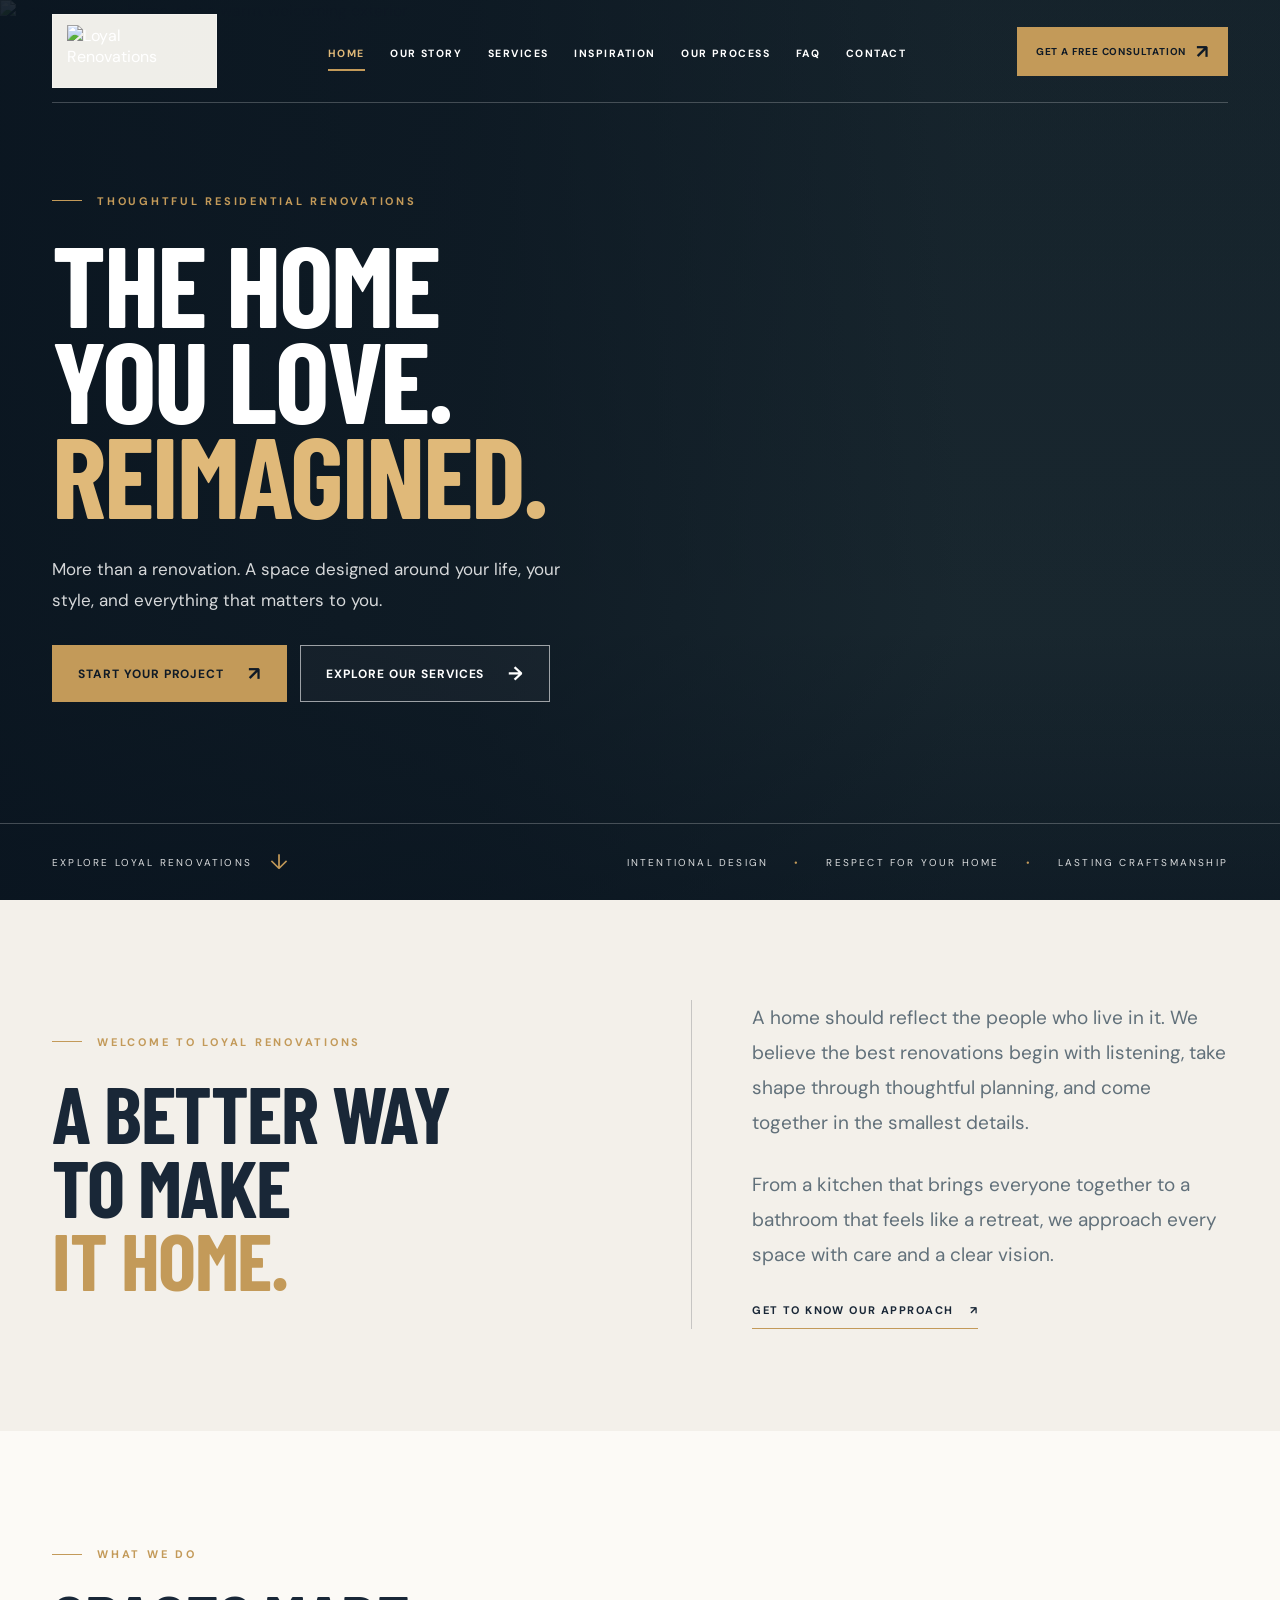
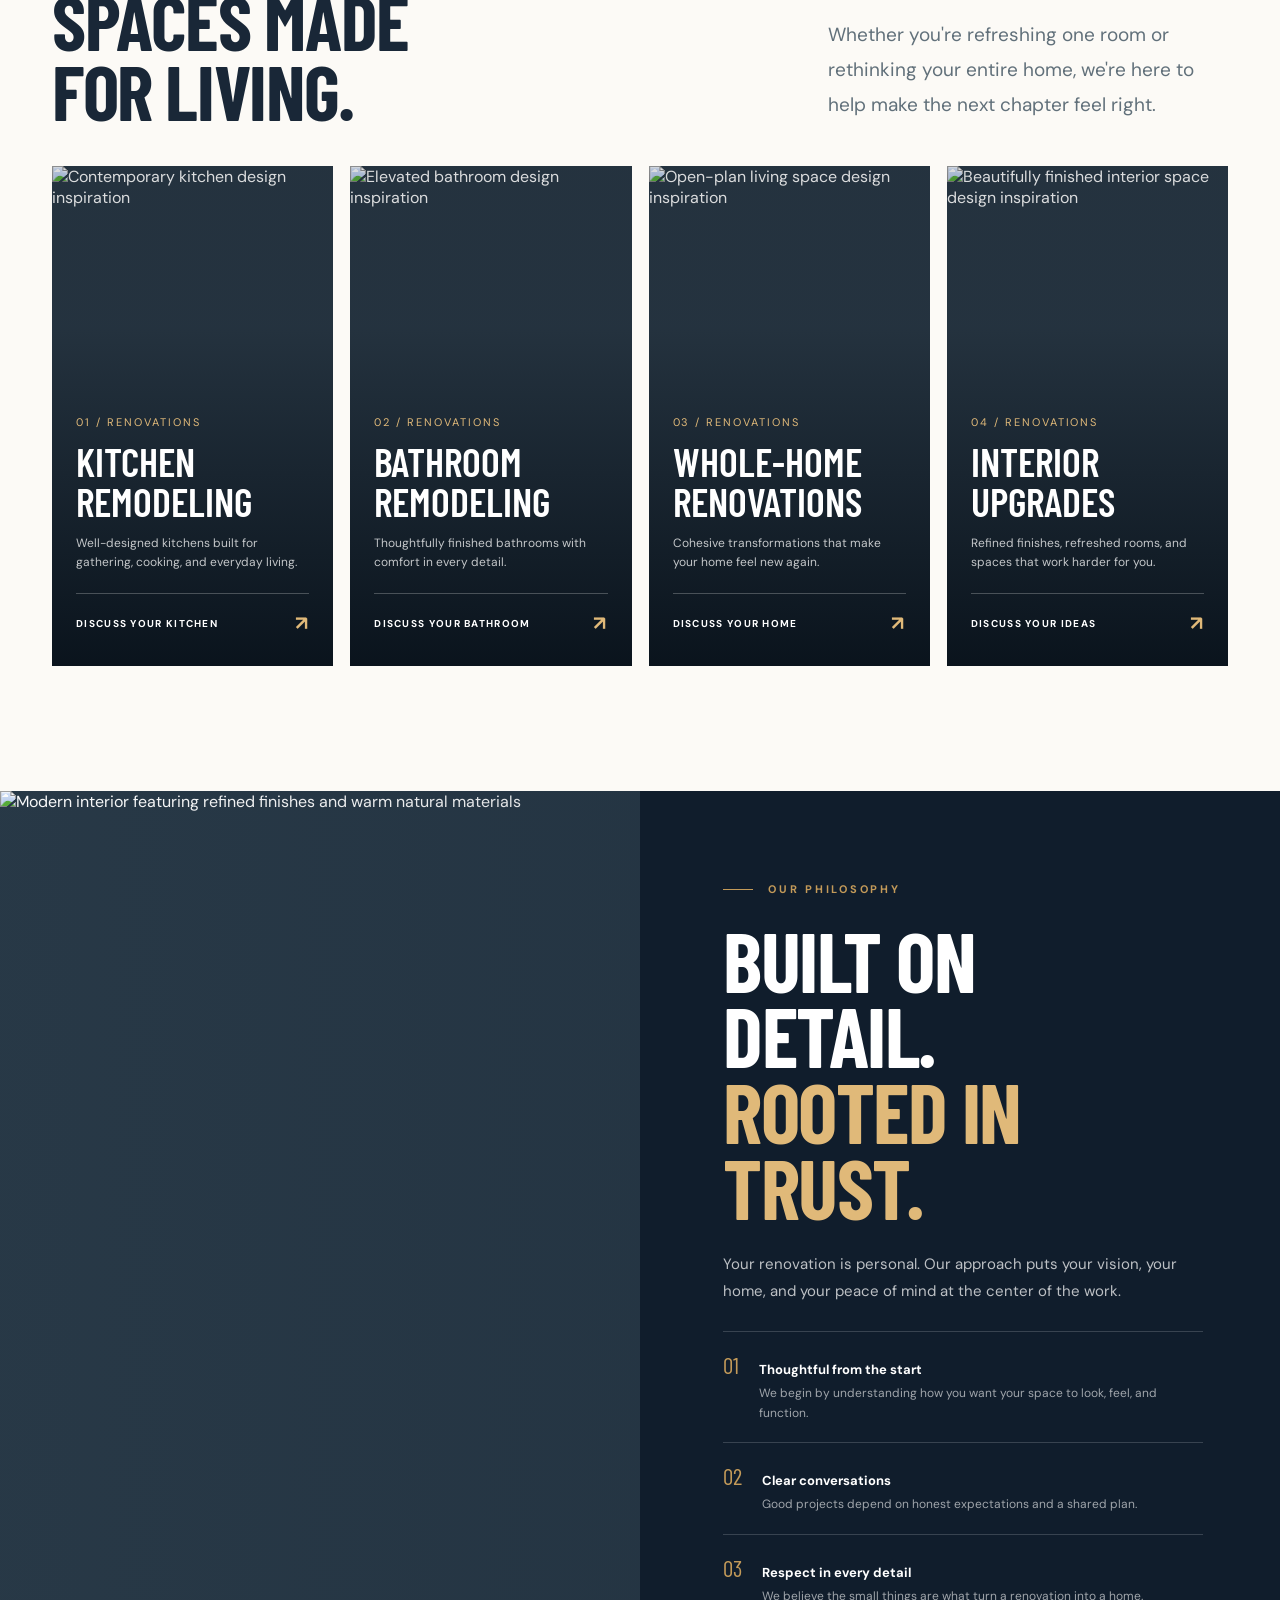
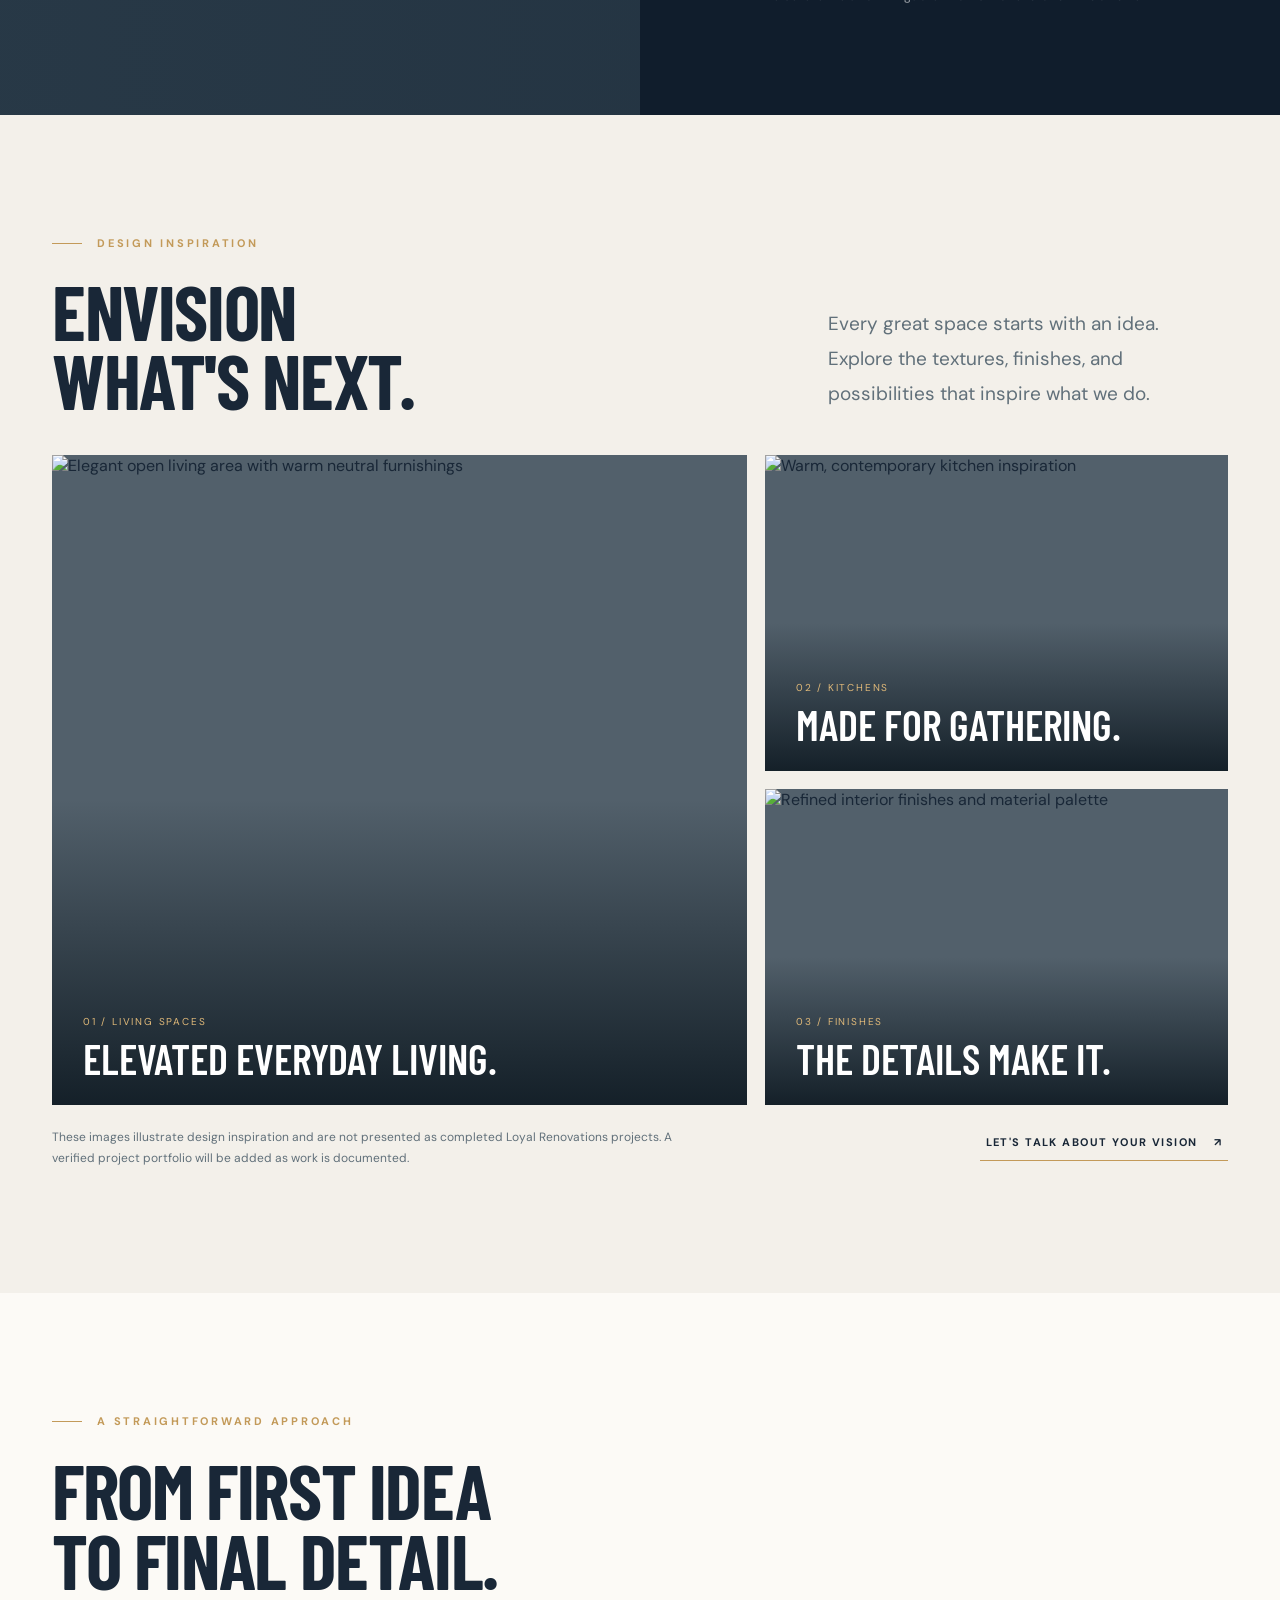
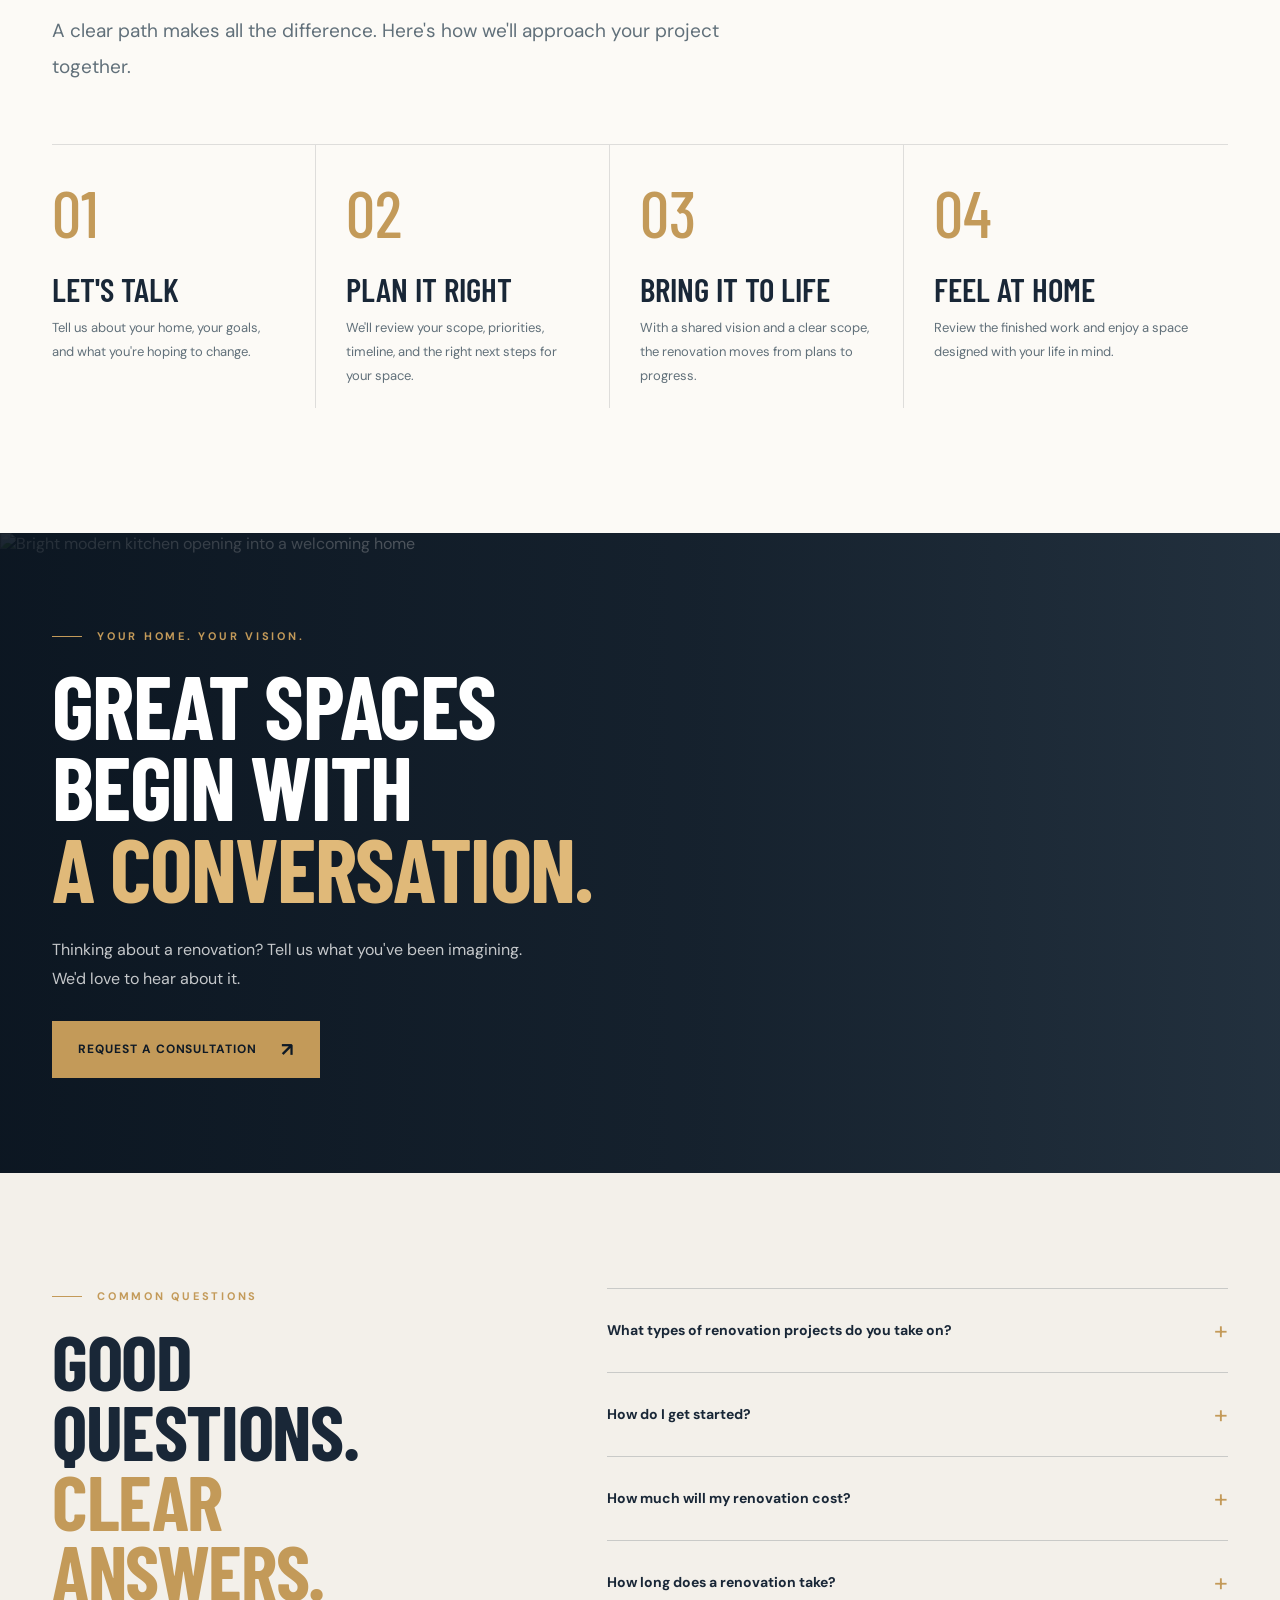
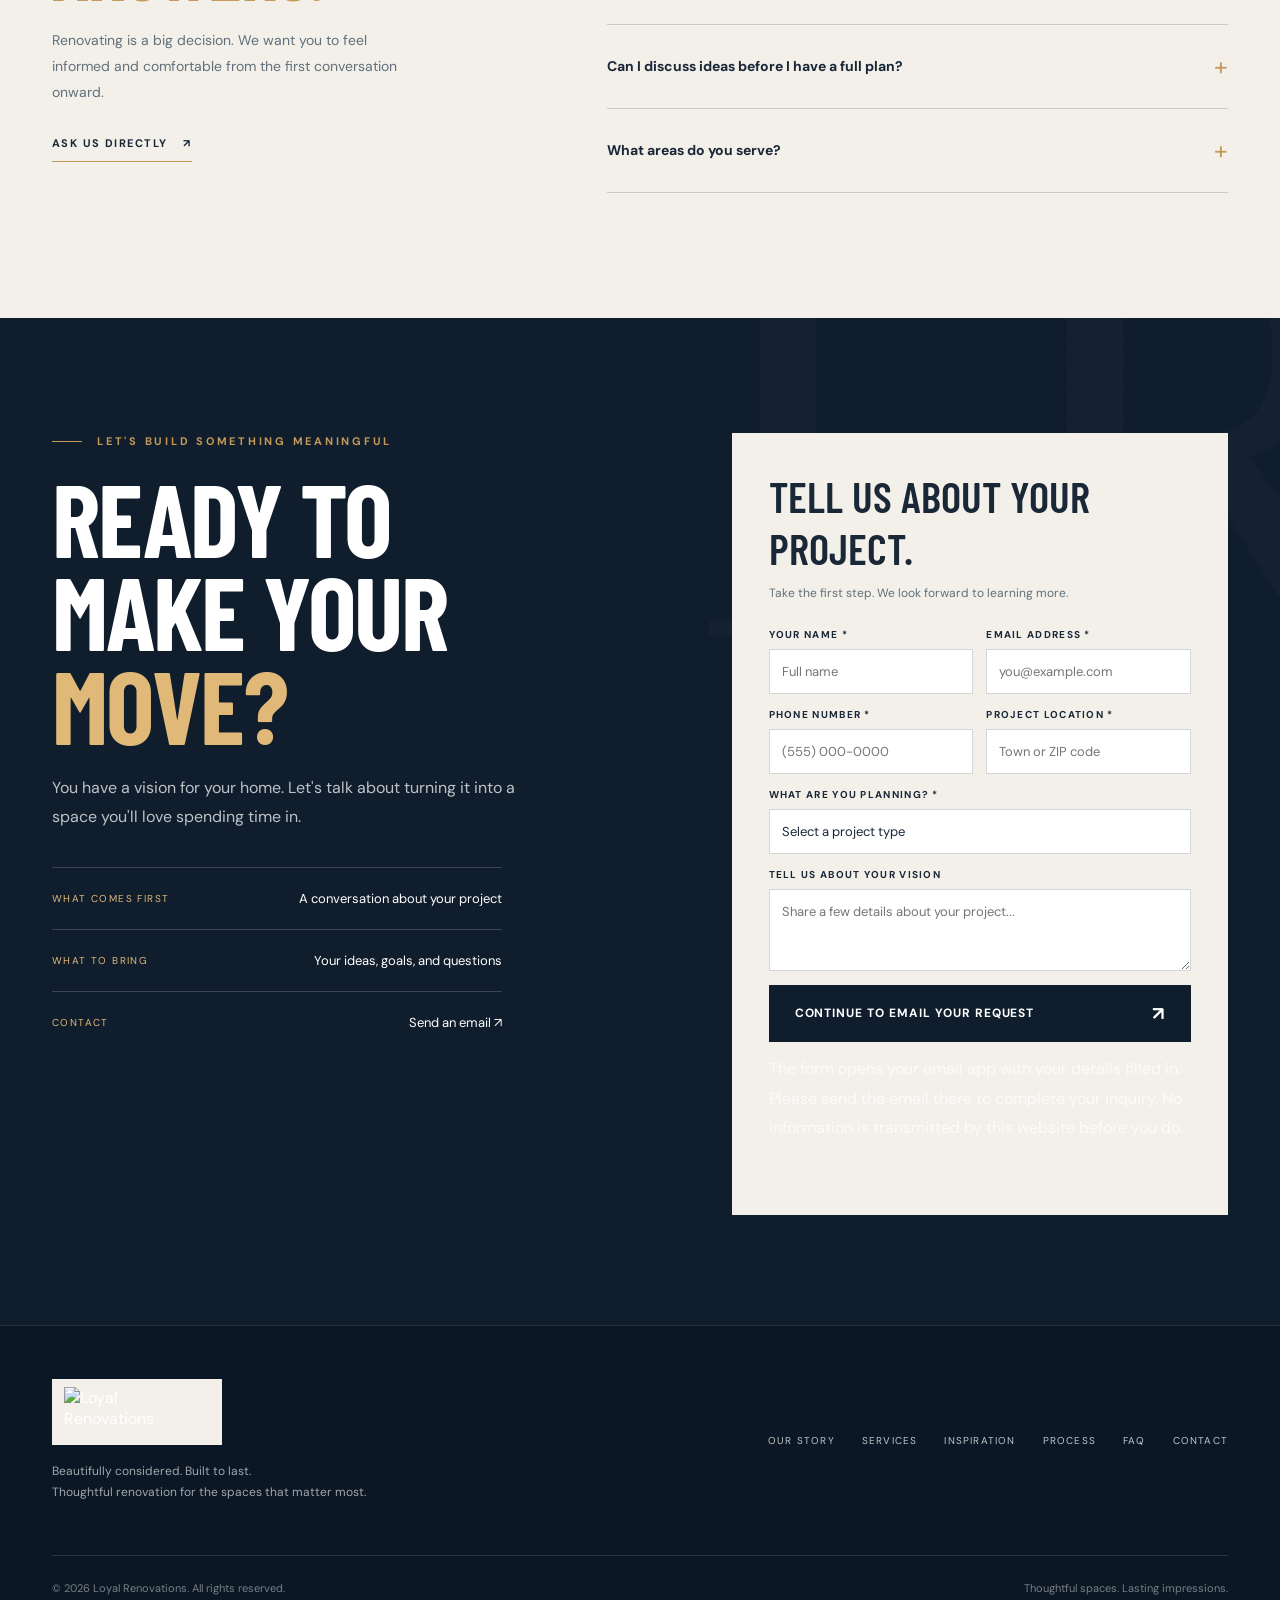
==== index.html @ c75d9aac "Build premium responsive Loyal Renovations website" ====
<!doctype html>
<html lang="en">
<head>
  <meta charset="utf-8">
  <meta name="viewport" content="width=device-width, initial-scale=1">
  <meta name="theme-color" content="#101d2c">
  <meta name="description" content="Loyal Renovations brings thoughtful planning, intentional design, and detailed craftsmanship to kitchens, bathrooms, and whole-home renovations. Start a conversation about your space.">
  <meta property="og:type" content="website">
  <meta property="og:title" content="Loyal Renovations | Beautifully Considered. Built to Last.">
  <meta property="og:description" content="Thoughtful residential renovations with a focus on the details that make a house feel like home.">
  <meta property="og:image" content="https://images.unsplash.com/photo-1600585154340-be6161a56a0c?auto=format&fit=crop&w=1200&q=80">
  <meta name="color-scheme" content="light">
  <title>Loyal Renovations | Beautifully Considered. Built to Last.</title>
  <link rel="preconnect" href="https://fonts.googleapis.com">
  <link rel="preconnect" href="https://fonts.gstatic.com" crossorigin>
  <link rel="preconnect" href="https://images.unsplash.com">
  <link href="https://fonts.googleapis.com/css2?family=Barlow+Condensed:wght@400;500;600;700;800&family=DM+Sans:wght@400;500;600;700&display=swap" rel="stylesheet">
  <link rel="icon" href="https://assets.cdn.filesafe.space/bF1dT8IAVuvat84LkAVe/media/6ad22a46989628c77a1f730b.png" type="image/png">
  <style>
    :root{--navy:#101d2c;--navy2:#162739;--navy3:#213346;--gold:#c39a59;--gold2:#e0b979;--stone:#f3f0ea;--cream:#fcfaf6;--ink:#192737;--muted:#61707a;--line:rgba(16,29,44,.13);--white:#fff;--font-display:"Barlow Condensed",Impact,"Arial Narrow",sans-serif;--font-body:"DM Sans",Arial,sans-serif;--max:1330px}
    *,*::before,*::after{box-sizing:border-box}
    html{scroll-behavior:smooth;scroll-padding-top:88px}
    body{margin:0;background:var(--cream);color:var(--ink);font-family:var(--font-body);-webkit-font-smoothing:antialiased}
    body.locked{overflow:hidden}
    a{color:inherit;text-decoration:none}
    button,input,select,textarea{font:inherit}
    button{cursor:pointer}
    img{display:block;max-width:100%}
    ::selection{background:var(--gold);color:var(--navy)}
    :focus-visible{outline:3px solid var(--gold2);outline-offset:4px}
    .container{width:min(var(--max),calc(100% - 104px));margin-inline:auto}
    .eyebrow{font-size:11px;letter-spacing:.25em;text-transform:uppercase;font-weight:700;line-height:1.5}
    .eyebrow.gold{color:var(--gold)}
    .eyebrow.line{display:flex;align-items:center;gap:15px}
    .eyebrow.line::before{content:"";width:30px;height:1px;background:currentColor;flex:none}
    .display{font-family:var(--font-display);font-weight:700;text-transform:uppercase;letter-spacing:-.018em;line-height:.91;margin:0}
    .section-title{font-size:clamp(54px,6vw,96px)}
    .intro-copy{font-size:clamp(16px,1.5vw,19px);line-height:1.85;color:var(--muted)}
    .btn{display:inline-flex;align-items:center;justify-content:center;gap:24px;border:1px solid transparent;padding:18px 25px;min-height:54px;font-size:12px;font-weight:700;letter-spacing:.08em;text-transform:uppercase;transition:background .25s,color .25s,border-color .25s,transform .25s;white-space:nowrap}
    .btn:hover{transform:translateY(-2px)}
    .btn-gold{background:var(--gold);color:#0f1a26}
    .btn-gold:hover{background:var(--gold2)}
    .btn-outline{border-color:rgba(255,255,255,.58);color:#fff;background:rgba(255,255,255,.03)}
    .btn-outline:hover{background:#fff;color:var(--navy)}
    .btn-navy{background:var(--navy);color:#fff}
    .btn-navy:hover{background:var(--navy3)}
    .btn .arrow{font-size:19px;line-height:1}
    .site-header{position:absolute;inset:0 0 auto;z-index:30;color:#fff}
    .nav{min-height:103px;display:flex;justify-content:space-between;align-items:center;gap:30px;border-bottom:1px solid rgba(255,255,255,.22)}
    .brand{flex:none;display:flex;align-items:center;gap:13px;background:rgba(249,247,242,.96);padding:10px 14px;border:1px solid rgba(255,255,255,.28)}
    .brand img{width:135px;height:52px;object-fit:contain}
    .nav-links{display:flex;align-items:center;gap:clamp(15px,2vw,29px);padding:0;margin:0;list-style:none}
    .nav-links a{position:relative;font-size:10.5px;letter-spacing:.14em;text-transform:uppercase;font-weight:700;transition:color .2s}
    .nav-links a:hover,.nav-links a.active{color:var(--gold2)}
    .nav-links a.active:after{content:"";position:absolute;height:2px;background:var(--gold);left:0;right:0;bottom:-11px}
    .nav-actions{display:flex;gap:16px;align-items:center;flex:none}
    .nav-actions .btn{min-height:46px;padding:14px 18px;font-size:10px;gap:10px}
    .menu-toggle{display:none;align-items:center;justify-content:center;background:transparent;border:1px solid rgba(255,255,255,.5);color:#fff;width:48px;height:48px}
    .menu-toggle span,.menu-toggle span:before,.menu-toggle span:after{display:block;width:20px;height:2px;background:currentColor;position:relative;transition:transform .2s}
    .menu-toggle span:before,.menu-toggle span:after{content:"";position:absolute;left:0}.menu-toggle span:before{top:-6px}.menu-toggle span:after{top:6px}
    .menu-toggle[aria-expanded=true] span{background:transparent}
    .menu-toggle[aria-expanded=true] span:before{transform:translateY(6px) rotate(45deg)}
    .menu-toggle[aria-expanded=true] span:after{transform:translateY(-6px) rotate(-45deg)}
    .hero{position:relative;min-height:850px;min-height:min(900px,100svh);display:flex;align-items:center;overflow:hidden;background:#1d2c33}
    .hero-photo,.hero-shade{position:absolute;inset:0;width:100%;height:100%}
    .hero-photo{object-fit:cover;object-position:center 48%;filter:saturate(.75)}
    .hero-shade{background:linear-gradient(90deg,rgba(9,20,31,.88) 0%,rgba(9,20,31,.70) 37%,rgba(9,20,31,.22) 75%),linear-gradient(0deg,rgba(9,20,31,.56),transparent 30%,rgba(9,20,31,.2))}
    .hero-content{position:relative;z-index:1;color:#fff;padding-top:135px;padding-bottom:140px}
    .hero .eyebrow{margin-bottom:26px}
    .hero h1{font-size:clamp(80px,9vw,155px);max-width:850px;line-height:.83}
    .hero h1 .accent{color:var(--gold2)}
    .hero-text{max-width:550px;font-size:17px;color:rgba(255,255,255,.83);line-height:1.8;margin:32px 0 30px}
    .hero-ctas{display:flex;gap:13px;flex-wrap:wrap}
    .hero-bottom{position:absolute;z-index:2;left:0;bottom:0;right:0;color:#fff;border-top:1px solid rgba(255,255,255,.23)}
    .hero-bottom .container{display:flex;align-items:center;justify-content:space-between;min-height:76px;gap:30px}
    .hero-bottom .micro{font-size:10px;text-transform:uppercase;letter-spacing:.22em;color:rgba(255,255,255,.85)}
    .scroll-indicator{display:flex;gap:18px;align-items:center}
    .scroll-indicator:after{content:"↓";font-size:21px;color:var(--gold)}
    .mini-values{display:flex;gap:26px}.mini-values span+span:before{content:"•";color:var(--gold);padding-right:26px}
    .intro{background:var(--stone);padding:100px 0 102px}
    .intro-grid{display:grid;grid-template-columns:1fr 1fr;align-items:center;gap:clamp(55px,8vw,150px)}
    .intro h2{font-size:clamp(56px,6.3vw,105px);margin:25px 0 0}
    .intro-right{border-left:1px solid rgba(16,29,44,.2);padding-left:60px}
    .intro-right p{margin:0 0 26px}
    .link-arrow{display:inline-flex;align-items:center;gap:16px;text-transform:uppercase;font-weight:700;font-size:11px;letter-spacing:.13em;border-bottom:1px solid var(--gold);padding-bottom:11px;transition:gap .2s}
    .link-arrow:hover{gap:25px}
    .services{padding:115px 0 125px}
    .section-heading{display:flex;align-items:end;justify-content:space-between;gap:50px;margin-bottom:40px}
    .section-heading h2{margin-top:24px}
    .section-heading .intro-copy{max-width:400px;margin:0 0 4px}
    .service-grid{display:grid;grid-template-columns:repeat(4,minmax(0,1fr));gap:17px}
    .service-card{position:relative;min-height:500px;overflow:hidden;background:#293845;color:#fff;display:flex;align-items:flex-end;isolation:isolate}
    .service-card img,.project-card img{position:absolute;inset:0;width:100%;height:100%;object-fit:cover;z-index:-2;transition:transform .55s}
    .service-card::before{content:"";position:absolute;inset:0;background:linear-gradient(to top,rgba(9,18,27,.96),rgba(9,18,27,.15) 68%);z-index:-1}
    .service-card:hover img,.project-card:hover img{transform:scale(1.055)}
    .service-content{padding:26px 24px 30px;width:100%}
    .service-number{display:block;color:var(--gold2);font-size:11px;letter-spacing:.18em;margin-bottom:12px}
    .service-content h3{font-family:var(--font-display);font-size:40px;font-weight:600;text-transform:uppercase;line-height:1;margin:0 0 13px}
    .service-content p{font-size:12px;line-height:1.65;color:rgba(255,255,255,.75);margin:0 0 20px;max-width:230px}
    .service-link{display:flex;justify-content:space-between;align-items:center;border-top:1px solid rgba(255,255,255,.24);padding-top:16px;color:#fff;font-size:10px;letter-spacing:.13em;text-transform:uppercase;font-weight:700}
    .service-link span:last-child{font-size:20px;color:var(--gold2)}
    .feature{background:var(--navy);color:#fff;padding:0;overflow:hidden}
    .feature-inner{display:grid;grid-template-columns:1fr 1fr;min-height:700px}
    .feature-photo{background:#283947;min-height:550px;position:relative}
    .feature-photo img{width:100%;height:100%;object-fit:cover;position:absolute;inset:0}
    .feature-photo:after{content:"";position:absolute;inset:0;background:linear-gradient(90deg,rgba(16,29,44,.02),rgba(16,29,44,.14))}
    .feature-content{display:flex;flex-direction:column;justify-content:center;padding:90px max(48px,calc((100vw - var(--max))/2)) 90px clamp(55px,6.5vw,120px)}
    .feature h2{font-size:clamp(59px,6.5vw,103px);margin:25px 0}
    .feature .copy{color:rgba(255,255,255,.72);font-size:15px;line-height:1.8;max-width:490px;margin:0 0 26px}
    .feature-points{padding:0;margin:0;list-style:none;max-width:480px}
    .feature-points li{border-top:1px solid rgba(255,255,255,.17);padding:19px 0;display:flex;gap:20px;align-items:baseline}
    .feature-points .n{color:var(--gold);font-family:var(--font-display);font-size:23px}
    .feature-points strong{display:block;font-size:13px;margin-bottom:5px}
    .feature-points small{display:block;color:rgba(255,255,255,.60);line-height:1.7;font-size:12px}
    .gallery{padding:120px 0 125px;background:var(--stone)}
    .gallery-grid{display:grid;grid-template-columns:1.2fr .8fr;gap:18px}
    .gallery-col{display:grid;grid-template-rows:1fr 1fr;gap:18px}
    .project-card{isolation:isolate;position:relative;min-height:280px;background:#52606b;overflow:hidden}
    .project-card.big{min-height:650px}
    .project-card:before{content:"";position:absolute;z-index:-1;inset:0;background:linear-gradient(0deg,rgba(5,16,24,.8),transparent 47%)}
    .project-label{position:absolute;bottom:27px;left:31px;color:#fff}
    .project-label span{display:block;color:var(--gold2);font-size:10px;letter-spacing:.18em;text-transform:uppercase;margin-bottom:10px}
    .project-label h3{font-family:var(--font-display);font-size:clamp(30px,3.3vw,48px);text-transform:uppercase;font-weight:600;line-height:.96;margin:0}
    .gallery-note{display:flex;justify-content:space-between;gap:30px;align-items:center;margin-top:22px}
    .gallery-note p{font-size:12px;color:var(--muted);max-width:630px;line-height:1.7;margin:0}
    .process{padding:120px 0 125px;background:var(--cream)}
    .process-heading{max-width:740px;margin-bottom:60px}
    .process-heading h2{margin-top:25px}
    .steps{display:grid;grid-template-columns:repeat(4,1fr);border-top:1px solid var(--line)}
    .step{padding:35px 32px 20px 0;border-right:1px solid var(--line);margin-right:30px}
    .step:last-child{border-right:0;margin-right:0}
    .step .num{font-family:var(--font-display);font-weight:500;font-size:65px;line-height:1;color:var(--gold)}
    .step h3{font-family:var(--font-display);font-size:33px;font-weight:600;text-transform:uppercase;margin:27px 0 10px;line-height:1.04}
    .step p{font-size:13px;color:var(--muted);line-height:1.85;margin:0;max-width:275px}
    .statement{position:relative;min-height:500px;color:#fff;display:flex;align-items:center;overflow:hidden;background:#283745}
    .statement img{position:absolute;inset:0;width:100%;height:100%;object-fit:cover;filter:saturate(.78)}
    .statement:before{content:"";position:absolute;inset:0;z-index:1;background:linear-gradient(90deg,rgba(9,19,30,.9),rgba(9,19,30,.6) 55%,rgba(9,19,30,.18))}
    .statement-content{position:relative;z-index:2;padding:95px 0}
    .statement h2{font-size:clamp(65px,7vw,117px);max-width:750px;margin:19px 0 28px}
    .statement p{font-size:16px;line-height:1.8;max-width:480px;color:rgba(255,255,255,.76);margin:0 0 27px}
    .faq{padding:115px 0 125px;background:var(--stone)}
    .faq-grid{display:grid;grid-template-columns:.8fr 1.2fr;gap:clamp(70px,11vw,165px)}
    .faq h2{font-size:clamp(57px,6vw,92px);margin:22px 0}
    .faq-left p{font-size:14px;line-height:1.85;color:var(--muted);max-width:345px;margin-bottom:26px}
    details{border-bottom:1px solid rgba(16,29,44,.18)}
    details:first-child{border-top:1px solid rgba(16,29,44,.18)}
    details summary{list-style:none;cursor:pointer;display:flex;justify-content:space-between;gap:25px;align-items:center;padding:25px 0;font-size:14px;font-weight:700;color:var(--ink)}
    details summary::-webkit-details-marker{display:none}
    details summary::after{content:"+";font-size:25px;font-weight:400;color:var(--gold);flex:none}
    details[open] summary::after{content:"−"}
    details p{font-size:13px;color:var(--muted);line-height:1.85;margin:-4px 45px 26px 0}
    .contact{background:var(--navy);color:#fff;padding:115px 0 110px;position:relative;overflow:hidden}
    .contact:before{content:"LR";font-family:Georgia,serif;font-size:min(47vw,800px);position:absolute;right:-60px;top:-230px;letter-spacing:-.1em;color:rgba(255,255,255,.018);pointer-events:none}
    .contact-grid{position:relative;display:grid;grid-template-columns:1fr .9fr;gap:clamp(70px,10vw,165px)}
    .contact h2{font-size:clamp(75px,8vw,130px);margin:22px 0}
    .contact p{max-width:470px;font-size:16px;line-height:1.85;color:rgba(255,255,255,.73);margin-bottom:35px}
    .contact-detail{border-top:1px solid rgba(255,255,255,.18);padding:22px 0;display:flex;justify-content:space-between;gap:20px;max-width:450px;align-items:center}
    .contact-detail span:first-child{font-size:10px;letter-spacing:.14em;text-transform:uppercase;color:var(--gold2)}
    .contact-detail span:last-child{font-size:13px}
    .quote-panel{padding:37px;background:var(--stone);color:var(--ink);align-self:center}
    .quote-panel h3{font-family:var(--font-display);font-weight:600;text-transform:uppercase;font-size:43px;margin:0 0 8px}
    .quote-panel>p{font-size:12px;color:var(--muted);margin:0 0 24px}
    .field-grid{display:grid;grid-template-columns:1fr 1fr;gap:13px}
    .field{display:flex;flex-direction:column;gap:8px;margin-bottom:14px}
    .field label{font-size:10px;text-transform:uppercase;letter-spacing:.13em;font-weight:700}
    .field input,.field select,.field textarea{width:100%;padding:13px 12px;min-height:45px;border:1px solid rgba(16,29,44,.18);border-radius:0;background:#fff;color:var(--ink);font-size:13px;outline:none;appearance:none}
    .field input:focus,.field select:focus,.field textarea:focus{border-color:var(--gold);box-shadow:0 0 0 2px rgba(195,154,89,.14)}
    .field textarea{resize:vertical;min-height:82px}
    .form-submit{width:100%;gap:12px;justify-content:space-between}
    .form-note{font-size:11px;color:var(--muted);line-height:1.65;margin:12px 0 0}
    .form-feedback{font-size:12px;line-height:1.6;color:var(--navy);margin-top:13px;display:none}
    .form-feedback.visible{display:block}
    .footer{background:#0b1724;color:#fff;border-top:1px solid rgba(255,255,255,.1);padding:53px 0 30px}
    .footer-top{display:flex;justify-content:space-between;align-items:center;gap:35px;padding-bottom:52px}
    .footer-brand{display:flex;align-items:center;gap:17px}
    .footer-brand img{height:66px;width:170px;object-fit:contain;background:var(--stone);padding:8px 12px}
    .footer-tagline{font-size:12px;line-height:1.75;color:rgba(255,255,255,.62);max-width:320px;margin:0}
    .footer-nav{display:flex;gap:27px;flex-wrap:wrap}
    .footer-nav a{font-size:10px;letter-spacing:.12em;text-transform:uppercase;color:rgba(255,255,255,.75)}
    .footer-nav a:hover{color:var(--gold2)}
    .footer-bottom{border-top:1px solid rgba(255,255,255,.12);padding-top:25px;display:flex;justify-content:space-between;align-items:center;gap:20px;color:rgba(255,255,255,.45);font-size:11px}
    .bottom-cta{display:none}
    .modal{display:none;position:fixed;inset:0;z-index:100;align-items:center;justify-content:center;padding:18px;background:rgba(5,13,22,.77);backdrop-filter:blur(7px);overflow:auto}
    .modal.open{display:flex}
    .modal-box{max-width:555px;width:100%;position:relative;max-height:calc(100vh - 36px);overflow:auto}
    .modal .quote-panel{padding:36px}
    .modal-close{position:absolute;right:10px;top:8px;z-index:1;width:38px;height:38px;background:transparent;border:0;font-size:31px;color:var(--navy)}
    .skip-link{position:absolute;left:14px;top:-50px;z-index:200;background:#fff;color:#111;padding:12px}.skip-link:focus{top:10px}
    @media(max-width:1200px){
      .container{width:min(var(--max),calc(100% - 72px))}
      .nav{gap:17px}
      .nav-links{gap:15px}
      .nav-links a{font-size:9.5px}
      .nav-actions .btn{padding:13px 14px}
      .service-content{padding:24px 17px}.service-content h3{font-size:35px}
      .feature-content{padding-left:65px;padding-right:50px}
    }
    @media(max-width:980px){
      .nav{min-height:89px}
      .brand img{width:125px;height:45px}
      .nav-links{display:none;position:absolute;top:89px;left:0;right:0;background:var(--navy);padding:25px 36px 35px;box-shadow:0 25px 50px rgba(0,0,0,.16);z-index:29;flex-direction:column;align-items:stretch;gap:0;border-top:1px solid rgba(255,255,255,.15)}
      .nav-links.open{display:flex}
      .nav-links li a{display:block;padding:13px 2px;font-size:12px}
      .nav-links a.active:after{display:none}
      .menu-toggle{display:flex}
      .service-grid{grid-template-columns:repeat(2,minmax(0,1fr))}
      .service-card{min-height:435px}
      .feature-inner{grid-template-columns:1fr 1fr}.feature-content{padding:65px 40px}
      .feature-photo{min-height:570px}
      .steps{grid-template-columns:repeat(2,1fr);row-gap:22px}
      .step:nth-child(2){border-right:0}
      .contact-grid{gap:45px}
      .quote-panel{padding:27px}
      .faq-grid{gap:70px}
    }
    @media(max-width:700px){
      html{scroll-padding-top:75px}
      .container{width:calc(100% - 40px)}
      .nav{min-height:76px;gap:10px}
      .brand{padding:7px 9px}
      .brand img{width:106px;height:43px}
      .nav-actions .btn{display:none}
      .menu-toggle{width:43px;height:43px}
      .nav-links{top:76px;padding:17px 20px 28px}
      .hero{min-height:740px;min-height:93svh;max-height:920px}
      .hero-photo{object-position:59% center}
      .hero-shade{background:linear-gradient(90deg,rgba(9,20,31,.87),rgba(9,20,31,.47)),linear-gradient(0deg,rgba(9,20,31,.48),transparent 45%)}
      .hero-content{padding-top:132px;padding-bottom:124px}
      .hero h1{font-size:clamp(72px,16vw,117px);max-width:650px;line-height:.86}
      .hero .eyebrow{font-size:10px;letter-spacing:.16em;margin-bottom:20px}
      .hero-text{font-size:14px;line-height:1.8;max-width:370px;margin:26px 0}
      .hero-ctas{gap:10px}
      .btn{padding:16px 17px;min-height:50px;font-size:10px;gap:12px}
      .hero-bottom .container{min-height:59px}
      .hero-bottom .micro{font-size:9px}
      .mini-values{display:none}
      .intro{padding:82px 0}
      .intro-grid{grid-template-columns:1fr;gap:29px}
      .intro h2{font-size:clamp(66px,15vw,97px)}
      .intro-right{border-left:none;border-top:1px solid var(--line);padding:22px 0 0}
      .intro-right p{font-size:15px;line-height:1.85}
      .services,.gallery,.process,.faq{padding:78px 0 84px}
      .section-heading{display:block;margin-bottom:29px}
      .section-heading .intro-copy{margin-top:24px}
      .section-title{font-size:clamp(63px,12vw,88px)}
      .service-grid{gap:12px}
      .service-card{min-height:370px}
      .service-content{padding:20px 16px}
      .service-content h3{font-size:33px}
      .service-content p{font-size:11px;margin-bottom:14px}
      .service-link{font-size:9px}
      .feature-inner{grid-template-columns:1fr}
      .feature-photo{height:380px;min-height:0}
      .feature-content{padding:75px 20px 70px}
      .feature h2{font-size:clamp(67px,14vw,95px)}
      .gallery-grid{grid-template-columns:1fr}
      .project-card.big{min-height:450px}
      .project-card{min-height:250px}
      .gallery-col{grid-template-columns:1fr 1fr;grid-template-rows:1fr}
      .gallery-note{align-items:flex-start;flex-direction:column;gap:17px}
      .process-heading{margin-bottom:35px}
      .steps{grid-template-columns:1fr 1fr}
      .step{padding:26px 18px 15px 0;margin-right:17px}
      .step .num{font-size:56px}
      .step h3{font-size:29px;margin-top:16px}
      .step p{font-size:12px}
      .statement{min-height:490px}
      .statement-content{padding:73px 0}
      .statement h2{font-size:clamp(68px,13vw,94px)}
      .faq-grid,.contact-grid{grid-template-columns:1fr;gap:38px}
      .faq h2{font-size:75px}
      .faq-left p{max-width:530px}
      .contact{padding:80px 0}
      .contact h2{font-size:clamp(80px,15vw,112px)}
      .quote-panel{padding:24px}
      .footer{padding:40px 0 100px}
      .footer-top{align-items:start;flex-direction:column;padding-bottom:33px;gap:28px}
      .footer-brand img{width:132px;height:55px}
      .footer-bottom{flex-direction:column;align-items:start;gap:8px}
      .bottom-cta{display:flex;position:fixed;inset:auto 0 0;z-index:24;padding:9px 14px calc(9px + env(safe-area-inset-bottom));background:var(--navy);border-top:1px solid rgba(255,255,255,.15)}
      .bottom-cta .btn{width:100%;min-height:49px;font-size:11px}
      .modal{align-items:center}
      .modal .quote-panel{padding:25px 20px}
    }
    @media(max-width:420px){
      .hero h1{font-size:clamp(65px,16vw,80px)}
      .hero-ctas .btn{width:100%;justify-content:space-between}
      .service-grid{grid-template-columns:1fr}
      .service-card{min-height:375px}
      .service-content{padding:24px}
      .service-content h3{font-size:41px}
      .gallery-col{grid-template-columns:1fr;grid-template-rows:1fr 1fr}
      .project-card{min-height:250px}
      .steps{grid-template-columns:1fr}
      .step,.step:nth-child(2){border-right:0;margin-right:0;border-bottom:1px solid var(--line)}
      .field-grid{grid-template-columns:1fr;gap:0}
      .contact-detail{align-items:start;flex-direction:column;gap:9px}
      .footer-nav{gap:17px}
      .modal .quote-panel{padding:22px 16px}
    }
    @media(prefers-reduced-motion:reduce){html{scroll-behavior:auto}*,*:before,*:after{animation-duration:.01ms!important;transition-duration:.01ms!important}}
  </style>
  <script type="application/ld+json">{"@context":"https://schema.org","@type":"GeneralContractor","name":"Loyal Renovations","description":"Residential renovation and remodeling services focused on kitchens, bathrooms, and whole-home transformations.","logo":"https://assets.cdn.filesafe.space/bF1dT8IAVuvat84LkAVe/media/6ad22a46989628c77a1f730b.png"}</script>
</head>
<body>
  <a class="skip-link" href="#main">Skip to content</a>
  <header class="site-header">
    <div class="container">
      <nav class="nav" aria-label="Primary navigation">
        <a class="brand" href="#home" aria-label="Loyal Renovations home"><img src="https://assets.cdn.filesafe.space/bF1dT8IAVuvat84LkAVe/media/6ad22a46989628c77a1f730b.png" alt="Loyal Renovations" width="135" height="52"></a>
        <ul class="nav-links" id="nav-links">
          <li><a class="active" href="#home">Home</a></li>
          <li><a href="#about">Our Story</a></li>
          <li><a href="#services">Services</a></li>
          <li><a href="#inspiration">Inspiration</a></li>
          <li><a href="#process">Our Process</a></li>
          <li><a href="#faq">FAQ</a></li>
          <li><a href="#contact">Contact</a></li>
        </ul>
        <div class="nav-actions"><button class="btn btn-gold" data-open-quote>Get a Free Consultation <span class="arrow" aria-hidden="true">↗</span></button><button type="button" class="menu-toggle" id="menu-toggle" aria-label="Open navigation" aria-controls="nav-links" aria-expanded="false"><span></span></button></div>
      </nav>
    </div>
  </header>
  <main id="main">
    <section class="hero" id="home" aria-labelledby="hero-heading">
      <img class="hero-photo" src="https://images.unsplash.com/photo-1600585154340-be6161a56a0c?auto=format&amp;fit=crop&amp;w=2200&amp;q=85" alt="Contemporary home with a warm, welcoming exterior" fetchpriority="high">
      <div class="hero-shade"></div>
      <div class="container hero-content">
        <div class="eyebrow line gold">Thoughtful residential renovations</div>
        <h1 class="display" id="hero-heading">THE HOME<br>YOU LOVE.<br><span class="accent">REIMAGINED.</span></h1>
        <p class="hero-text">More than a renovation. A space designed around your life, your style, and everything that matters to you.</p>
        <div class="hero-ctas">
          <button type="button" class="btn btn-gold" data-open-quote>Start Your Project <span class="arrow" aria-hidden="true">↗</span></button>
          <a class="btn btn-outline" href="#services">Explore Our Services <span class="arrow" aria-hidden="true">→</span></a>
        </div>
      </div>
      <div class="hero-bottom">
        <div class="container">
          <div class="scroll-indicator micro">Explore Loyal Renovations</div>
          <div class="mini-values micro"><span>Intentional Design</span><span>Respect for Your Home</span><span>Lasting Craftsmanship</span></div>
        </div>
      </div>
    </section>
    <section class="intro" id="about">
      <div class="container intro-grid">
        <div>
          <div class="eyebrow line gold">Welcome to Loyal Renovations</div>
          <h2 class="display">A BETTER WAY<br>TO MAKE<br><span style="color:var(--gold)">IT HOME.</span></h2>
        </div>
        <div class="intro-right">
          <p class="intro-copy">A home should reflect the people who live in it. We believe the best renovations begin with listening, take shape through thoughtful planning, and come together in the smallest details.</p>
          <p class="intro-copy">From a kitchen that brings everyone together to a bathroom that feels like a retreat, we approach every space with care and a clear vision.</p>
          <a class="link-arrow" href="#process">Get to know our approach <span aria-hidden="true">↗</span></a>
        </div>
      </div>
    </section>
    <section class="services" id="services">
      <div class="container">
        <div class="section-heading">
          <div><div class="eyebrow line gold">What we do</div><h2 class="display section-title">SPACES MADE<br>FOR LIVING.</h2></div>
          <p class="intro-copy">Whether you're refreshing one room or rethinking your entire home, we're here to help make the next chapter feel right.</p>
        </div>
        <div class="service-grid">
          <article class="service-card">
            <img loading="lazy" src="https://images.unsplash.com/photo-1600607687920-4e2a09cf159d?auto=format&amp;fit=crop&amp;w=800&amp;q=80" alt="Contemporary kitchen design inspiration">
            <div class="service-content"><span class="service-number">01 / RENOVATIONS</span><h3>Kitchen<br>Remodeling</h3><p>Well-designed kitchens built for gathering, cooking, and everyday living.</p><a class="service-link" href="#contact">Discuss your kitchen <span aria-hidden="true">↗</span></a></div>
          </article>
          <article class="service-card">
            <img loading="lazy" src="https://images.unsplash.com/photo-1600566753086-00f18fb6b3ea?auto=format&amp;fit=crop&amp;w=800&amp;q=80" alt="Elevated bathroom design inspiration">
            <div class="service-content"><span class="service-number">02 / RENOVATIONS</span><h3>Bathroom<br>Remodeling</h3><p>Thoughtfully finished bathrooms with comfort in every detail.</p><a class="service-link" href="#contact">Discuss your bathroom <span aria-hidden="true">↗</span></a></div>
          </article>
          <article class="service-card">
            <img loading="lazy" src="https://images.unsplash.com/photo-1600607687939-ce8a6c25118c?auto=format&amp;fit=crop&amp;w=800&amp;q=80" alt="Open-plan living space design inspiration">
            <div class="service-content"><span class="service-number">03 / RENOVATIONS</span><h3>Whole-Home<br>Renovations</h3><p>Cohesive transformations that make your home feel new again.</p><a class="service-link" href="#contact">Discuss your home <span aria-hidden="true">↗</span></a></div>
          </article>
          <article class="service-card">
            <img loading="lazy" src="https://images.unsplash.com/photo-1600566753190-17f0baa2a6c3?auto=format&amp;fit=crop&amp;w=800&amp;q=80" alt="Beautifully finished interior space design inspiration">
            <div class="service-content"><span class="service-number">04 / RENOVATIONS</span><h3>Interior<br>Upgrades</h3><p>Refined finishes, refreshed rooms, and spaces that work harder for you.</p><a class="service-link" href="#contact">Discuss your ideas <span aria-hidden="true">↗</span></a></div>
          </article>
        </div>
      </div>
    </section>
    <section class="feature" aria-labelledby="different-heading">
      <div class="feature-inner">
        <div class="feature-photo"><img loading="lazy" src="https://images.unsplash.com/photo-1600607687644-c7171b42498f?auto=format&amp;fit=crop&amp;w=1300&amp;q=85" alt="Modern interior featuring refined finishes and warm natural materials"></div>
        <div class="feature-content">
          <div class="eyebrow line gold">Our philosophy</div>
          <h2 class="display" id="different-heading">BUILT ON<br>DETAIL.<br><span style="color:var(--gold2)">ROOTED IN<br>TRUST.</span></h2>
          <p class="copy">Your renovation is personal. Our approach puts your vision, your home, and your peace of mind at the center of the work.</p>
          <ol class="feature-points">
            <li><span class="n">01</span><div><strong>Thoughtful from the start</strong><small>We begin by understanding how you want your space to look, feel, and function.</small></div></li>
            <li><span class="n">02</span><div><strong>Clear conversations</strong><small>Good projects depend on honest expectations and a shared plan.</small></div></li>
            <li><span class="n">03</span><div><strong>Respect in every detail</strong><small>We believe the small things are what turn a renovation into a home.</small></div></li>
          </ol>
        </div>
      </div>
    </section>
    <section class="gallery" id="inspiration">
      <div class="container">
        <div class="section-heading">
          <div><div class="eyebrow line gold">Design inspiration</div><h2 class="display section-title">ENVISION<br>WHAT'S NEXT.</h2></div>
          <p class="intro-copy">Every great space starts with an idea. Explore the textures, finishes, and possibilities that inspire what we do.</p>
        </div>
        <div class="gallery-grid">
          <div class="project-card big"><img loading="lazy" src="https://images.unsplash.com/photo-1600210492486-724fe5c67fb0?auto=format&amp;fit=crop&amp;w=1200&amp;q=85" alt="Elegant open living area with warm neutral furnishings"><div class="project-label"><span>01 / Living spaces</span><h3>Elevated everyday living.</h3></div></div>
          <div class="gallery-col">
            <div class="project-card"><img loading="lazy" src="https://images.unsplash.com/photo-1600566752355-35792bedcfea?auto=format&amp;fit=crop&amp;w=900&amp;q=85" alt="Warm, contemporary kitchen inspiration"><div class="project-label"><span>02 / Kitchens</span><h3>Made for gathering.</h3></div></div>
            <div class="project-card"><img loading="lazy" src="https://images.unsplash.com/photo-1600566753051-f0b89df2dd90?auto=format&amp;fit=crop&amp;w=900&amp;q=85" alt="Refined interior finishes and material palette"><div class="project-label"><span>03 / Finishes</span><h3>The details make it.</h3></div></div>
          </div>
        </div>
        <div class="gallery-note"><p>These images illustrate design inspiration and are not presented as completed Loyal Renovations projects. A verified project portfolio will be added as work is documented.</p><button class="link-arrow" style="background:none;border-top:0;border-left:0;border-right:0;color:var(--ink)" data-open-quote>Let's talk about your vision <span aria-hidden="true">↗</span></button></div>
      </div>
    </section>
    <section class="process" id="process">
      <div class="container">
        <div class="process-heading"><div class="eyebrow line gold">A straightforward approach</div><h2 class="display section-title">FROM FIRST IDEA<br>TO FINAL DETAIL.</h2><p class="intro-copy">A clear path makes all the difference. Here's how we'll approach your project together.</p></div>
        <div class="steps">
          <div class="step"><div class="num">01</div><h3>Let's Talk</h3><p>Tell us about your home, your goals, and what you're hoping to change.</p></div>
          <div class="step"><div class="num">02</div><h3>Plan It Right</h3><p>We'll review your scope, priorities, timeline, and the right next steps for your space.</p></div>
          <div class="step"><div class="num">03</div><h3>Bring It to Life</h3><p>With a shared vision and a clear scope, the renovation moves from plans to progress.</p></div>
          <div class="step"><div class="num">04</div><h3>Feel at Home</h3><p>Review the finished work and enjoy a space designed with your life in mind.</p></div>
        </div>
      </div>
    </section>
    <section class="statement">
      <img loading="lazy" src="https://images.unsplash.com/photo-1600607687920-4e2a09cf159d?auto=format&amp;fit=crop&amp;w=1900&amp;q=85" alt="Bright modern kitchen opening into a welcoming home">
      <div class="container statement-content"><div class="eyebrow line gold">Your home. Your vision.</div><h2 class="display">GREAT SPACES<br>BEGIN WITH<br><span style="color:var(--gold2)">A CONVERSATION.</span></h2><p>Thinking about a renovation? Tell us what you've been imagining. We'd love to hear about it.</p><button class="btn btn-gold" data-open-quote>Request a Consultation <span class="arrow" aria-hidden="true">↗</span></button></div>
    </section>
    <section class="faq" id="faq">
      <div class="container faq-grid">
        <div class="faq-left"><div class="eyebrow line gold">Common questions</div><h2 class="display">GOOD<br>QUESTIONS.<br><span style="color:var(--gold)">CLEAR<br>ANSWERS.</span></h2><p>Renovating is a big decision. We want you to feel informed and comfortable from the first conversation onward.</p><a class="link-arrow" href="#contact">Ask us directly <span aria-hidden="true">↗</span></a></div>
        <div>
          <details><summary>What types of renovation projects do you take on?</summary><p>We're building our work around residential projects including kitchen remodeling, bathroom updates, interior improvements, and larger home renovations. Share your project scope and we'll discuss whether it's a good fit.</p></details>
          <details><summary>How do I get started?</summary><p>Start with the consultation form below. Tell us a little about your home and what you want to change, and we can begin discussing the right next steps.</p></details>
          <details><summary>How much will my renovation cost?</summary><p>Renovation costs depend on the size of the space, materials, finishes, existing conditions, and overall scope. A useful estimate starts with understanding your specific project rather than a one-size-fits-all price.</p></details>
          <details><summary>How long does a renovation take?</summary><p>Timelines vary with project complexity, materials, permits, and scheduling. A realistic timeline is best discussed after the scope of work has been reviewed.</p></details>
          <details><summary>Can I discuss ideas before I have a full plan?</summary><p>Absolutely. You don't need to have every detail figured out. A first conversation is a great place to talk about your priorities and what's possible.</p></details>
          <details><summary>What areas do you serve?</summary><p>Service availability depends on your project's location. Include your town or ZIP code in your inquiry, and we'll confirm whether your home is within our current service area.</p></details>
        </div>
      </div>
    </section>
    <section class="contact" id="contact">
      <div class="container contact-grid">
        <div><div class="eyebrow line gold">Let's build something meaningful</div><h2 class="display">READY TO<br>MAKE YOUR<br><span style="color:var(--gold2)">MOVE?</span></h2><p>You have a vision for your home. Let's talk about turning it into a space you'll love spending time in.</p><div class="contact-detail"><span>What comes first</span><span>A conversation about your project</span></div><div class="contact-detail"><span>What to bring</span><span>Your ideas, goals, and questions</span></div><div class="contact-detail"><span>Contact</span><span><a href="mailto:asher.igniteco@gmail.com?subject=Loyal%20Renovations%20Inquiry">Send an email ↗</a></span></div></div>
        <div class="quote-panel"><h3>Tell us about your project.</h3><p>Take the first step. We look forward to learning more.</p>
          <form class="inquiry-form" novalidate>
            <div class="field-grid"><div class="field"><label for="name-main">Your name *</label><input id="name-main" name="name" type="text" autocomplete="name" placeholder="Full name" required></div><div class="field"><label for="email-main">Email address *</label><input id="email-main" name="email" type="email" autocomplete="email" placeholder="you@example.com" required></div></div>
            <div class="field-grid"><div class="field"><label for="phone-main">Phone number *</label><input id="phone-main" name="phone" type="tel" autocomplete="tel" placeholder="(555) 000-0000" required></div><div class="field"><label for="location-main">Project location *</label><input id="location-main" name="location" type="text" autocomplete="address-level2" placeholder="Town or ZIP code" required></div></div>
            <div class="field"><label for="service-main">What are you planning? *</label><select id="service-main" name="service" required><option value="">Select a project type</option><option>Kitchen remodeling</option><option>Bathroom remodeling</option><option>Whole-home renovation</option><option>Interior upgrades</option><option>Something else</option></select></div>
            <div class="field"><label for="details-main">Tell us about your vision</label><textarea id="details-main" name="details" placeholder="Share a few details about your project..."></textarea></div>
            <button class="btn btn-navy form-submit" type="submit">Continue to email your request <span class="arrow" aria-hidden="true">↗</span></button>
            <p class="form-note">The form opens your email app with your details filled in. Please send the email there to complete your inquiry. No information is transmitted by this website before you do.</p>
            <div class="form-feedback" role="status" aria-live="polite"></div>
          </form>
        </div>
      </div>
    </section>
  </main>
  <footer class="footer">
    <div class="container">
      <div class="footer-top">
        <div><a class="footer-brand" href="#home"><img src="https://assets.cdn.filesafe.space/bF1dT8IAVuvat84LkAVe/media/6ad22a46989628c77a1f730b.png" alt="Loyal Renovations"></a><p class="footer-tagline" style="margin-top:16px">Beautifully considered. Built to last.<br>Thoughtful renovation for the spaces that matter most.</p></div>
        <nav class="footer-nav" aria-label="Footer navigation"><a href="#about">Our Story</a><a href="#services">Services</a><a href="#inspiration">Inspiration</a><a href="#process">Process</a><a href="#faq">FAQ</a><a href="#contact">Contact</a></nav>
      </div>
      <div class="footer-bottom"><span>© <span id="year">2026</span> Loyal Renovations. All rights reserved.</span><span>Thoughtful spaces. Lasting impressions.</span></div>
    </div>
  </footer>
  <div class="bottom-cta"><button class="btn btn-gold" data-open-quote>Start Your Renovation <span class="arrow" aria-hidden="true">↗</span></button></div>
  <div class="modal" id="quote-modal" role="dialog" aria-modal="true" aria-label="Request a renovation consultation" aria-hidden="true">
    <div class="modal-box"><button type="button" class="modal-close" id="modal-close" aria-label="Close consultation form">×</button>
      <div class="quote-panel"><div class="eyebrow gold">Your next chapter starts here</div><h3>Let's talk renovations.</h3><p>Tell us what you're envisioning. We'll take it from there.</p>
        <form class="inquiry-form" novalidate>
          <div class="field-grid"><div class="field"><label for="name-modal">Your name *</label><input id="name-modal" name="name" type="text" autocomplete="name" placeholder="Full name" required></div><div class="field"><label for="email-modal">Email address *</label><input id="email-modal" name="email" type="email" autocomplete="email" placeholder="you@example.com" required></div></div>
          <div class="field-grid"><div class="field"><label for="phone-modal">Phone number *</label><input id="phone-modal" name="phone" type="tel" autocomplete="tel" placeholder="(555) 000-0000" required></div><div class="field"><label for="location-modal">Project location *</label><input id="location-modal" name="location" type="text" autocomplete="address-level2" placeholder="Town or ZIP" required></div></div>
          <div class="field"><label for="service-modal">What are you planning? *</label><select id="service-modal" name="service" required><option value="">Select a project type</option><option>Kitchen remodeling</option><option>Bathroom remodeling</option><option>Whole-home renovation</option><option>Interior upgrades</option><option>Something else</option></select></div>
          <div class="field"><label for="details-modal">Tell us about your vision</label><textarea id="details-modal" name="details" placeholder="A little about your project..."></textarea></div>
          <button class="btn btn-navy form-submit" type="submit">Continue to email your request <span class="arrow" aria-hidden="true">↗</span></button><p class="form-note">This opens your email app with your inquiry filled in. Please send it to finish submitting.</p><div class="form-feedback" role="status" aria-live="polite"></div>
        </form>
      </div>
    </div>
  </div>
  <script>
    (function(){
      "use strict";
      var year=document.getElementById("year"); if(year)year.textContent=new Date().getFullYear();
      var menu=document.getElementById("menu-toggle"),links=document.getElementById("nav-links");
      function closeMenu(){links.classList.remove("open");menu.setAttribute("aria-expanded","false");menu.setAttribute("aria-label","Open navigation");}
      menu.addEventListener("click",function(){var open=links.classList.toggle("open");menu.setAttribute("aria-expanded",open?"true":"false");menu.setAttribute("aria-label",open?"Close navigation":"Open navigation");});
      links.querySelectorAll("a").forEach(function(a){a.addEventListener("click",closeMenu);});
      var modal=document.getElementById("quote-modal"),closeBtn=document.getElementById("modal-close"),lastFocus=null;
      function closeQuote(){modal.classList.remove("open");modal.setAttribute("aria-hidden","true");document.body.classList.remove("locked");if(lastFocus&&lastFocus.focus)lastFocus.focus();}
      function openQuote(){lastFocus=document.activeElement;closeMenu();modal.classList.add("open");modal.setAttribute("aria-hidden","false");document.body.classList.add("locked");window.setTimeout(function(){var inp=modal.querySelector("input");if(inp)inp.focus();},50);}
      document.querySelectorAll("[data-open-quote]").forEach(function(b){b.addEventListener("click",openQuote);});
      closeBtn.addEventListener("click",closeQuote);
      modal.addEventListener("click",function(e){if(e.target===modal)closeQuote();});
      document.addEventListener("keydown",function(e){if(e.key==="Escape"){if(modal.classList.contains("open"))closeQuote();else closeMenu();}if(e.key==="Tab"&&modal.classList.contains("open")){var els=Array.prototype.slice.call(modal.querySelectorAll("button:not([disabled]),input:not([disabled]),select:not([disabled]),textarea:not([disabled]),a[href]"));var first=els[0],last=els[els.length-1];if(e.shiftKey&&document.activeElement===first){e.preventDefault();last.focus();}else if(!e.shiftKey&&document.activeElement===last){e.preventDefault();first.focus();}}});
      document.querySelectorAll(".inquiry-form").forEach(function(form){
        form.addEventListener("submit",function(e){
          e.preventDefault();
          if(!form.reportValidity())return;
          var fd=new FormData(form);
          var value=function(k){return String(fd.get(k)||"").trim();};
          var subject="New Loyal Renovations Inquiry - "+value("name");
          var body="NEW LOYAL RENOVATIONS PROJECT INQUIRY\n\nName: "+value("name")+"\nEmail: "+value("email")+"\nPhone: "+value("phone")+"\nProject location: "+value("location")+"\nProject type: "+value("service")+"\n\nProject details:\n"+(value("details")||"Not provided")+"\n\nSent via Loyal Renovations website.";
          var link="mailto:asher.igniteco@gmail.com?subject="+encodeURIComponent(subject)+"&body="+encodeURIComponent(body);
          var feedback=form.querySelector(".form-feedback");
          feedback.textContent="Your email app should open now. Please press Send there to submit your inquiry. If it does not open, email asher.igniteco@gmail.com directly.";
          feedback.classList.add("visible");
          window.location.href=link;
        });
      });
      var sections=[].slice.call(document.querySelectorAll("main section[id]"));
      if("IntersectionObserver" in window){var obs=new IntersectionObserver(function(entries){entries.forEach(function(e){if(e.isIntersecting){var id=e.target.id;document.querySelectorAll(".nav-links a").forEach(function(a){a.classList.toggle("active",a.getAttribute("href")==="#"+id);});}});},{rootMargin:"-25% 0px -68% 0px"});sections.forEach(function(s){obs.observe(s);});}
    })();
  </script>
</body>
</html>
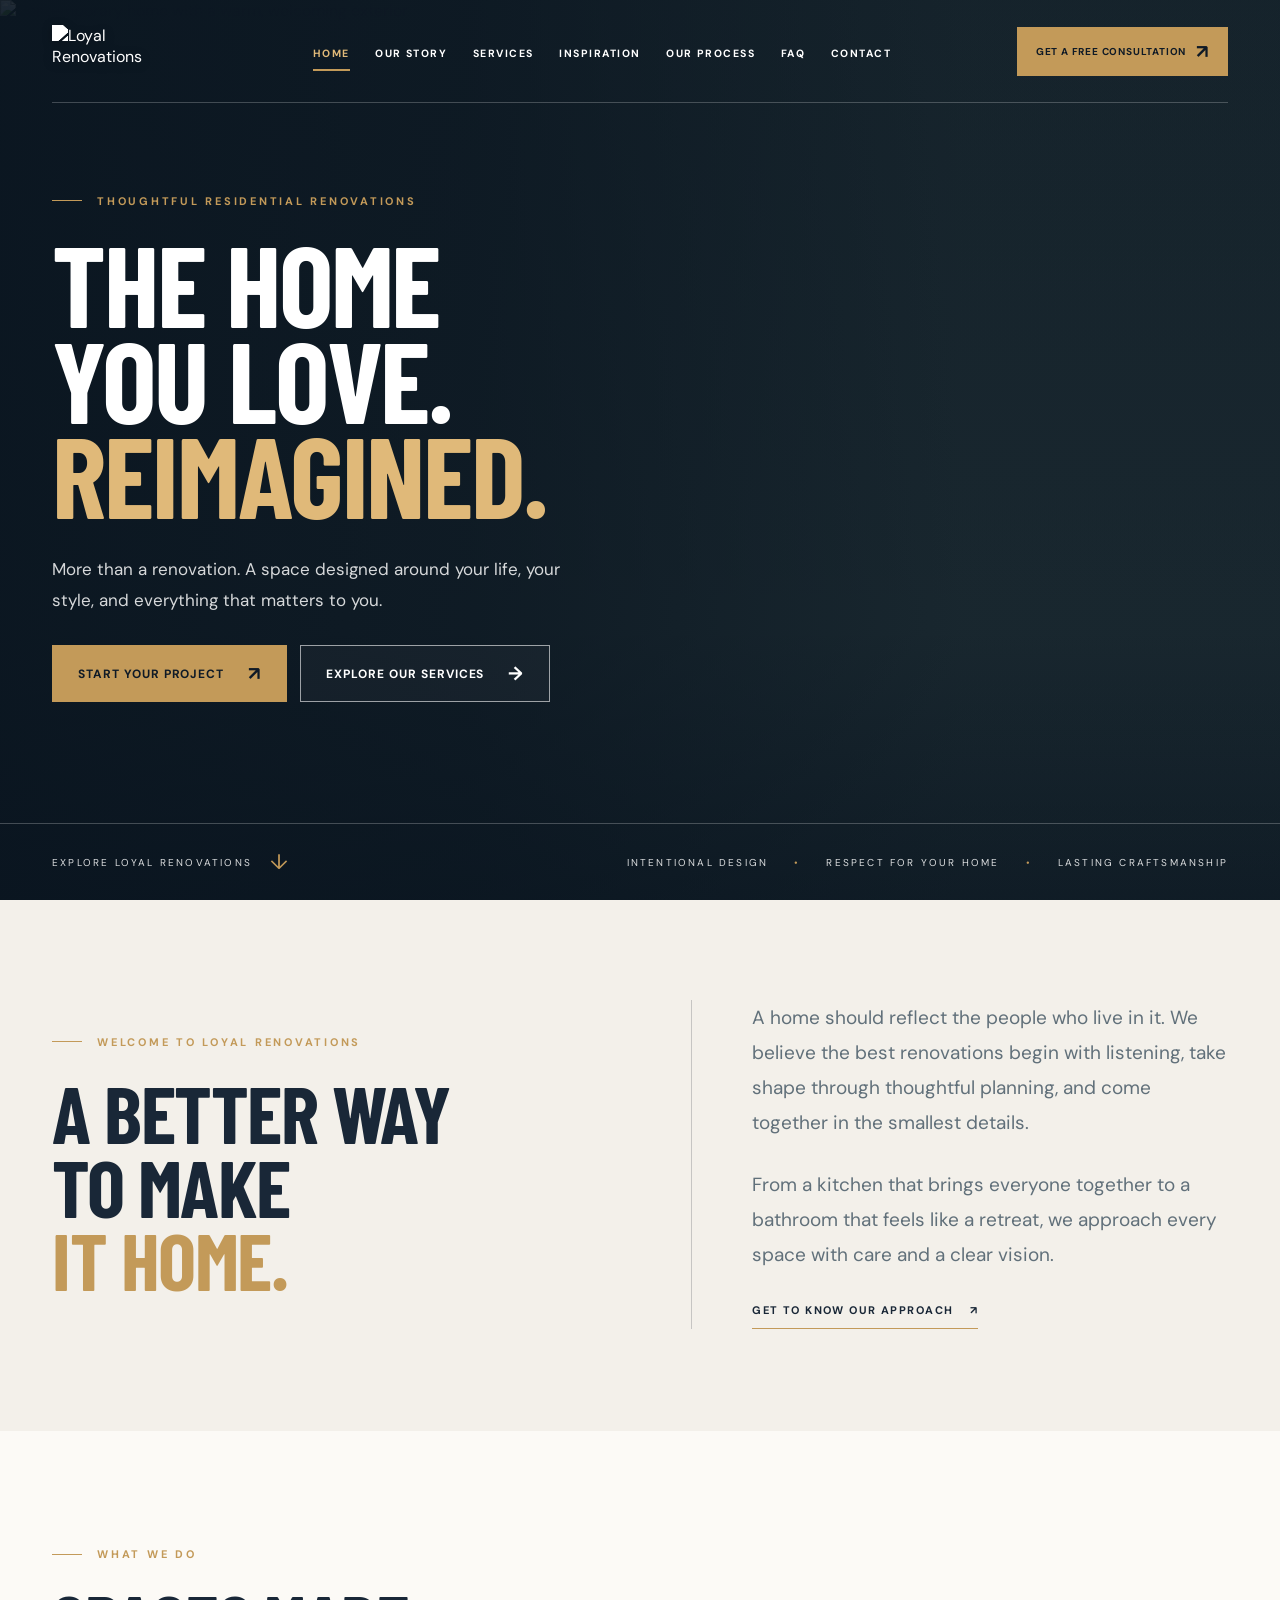
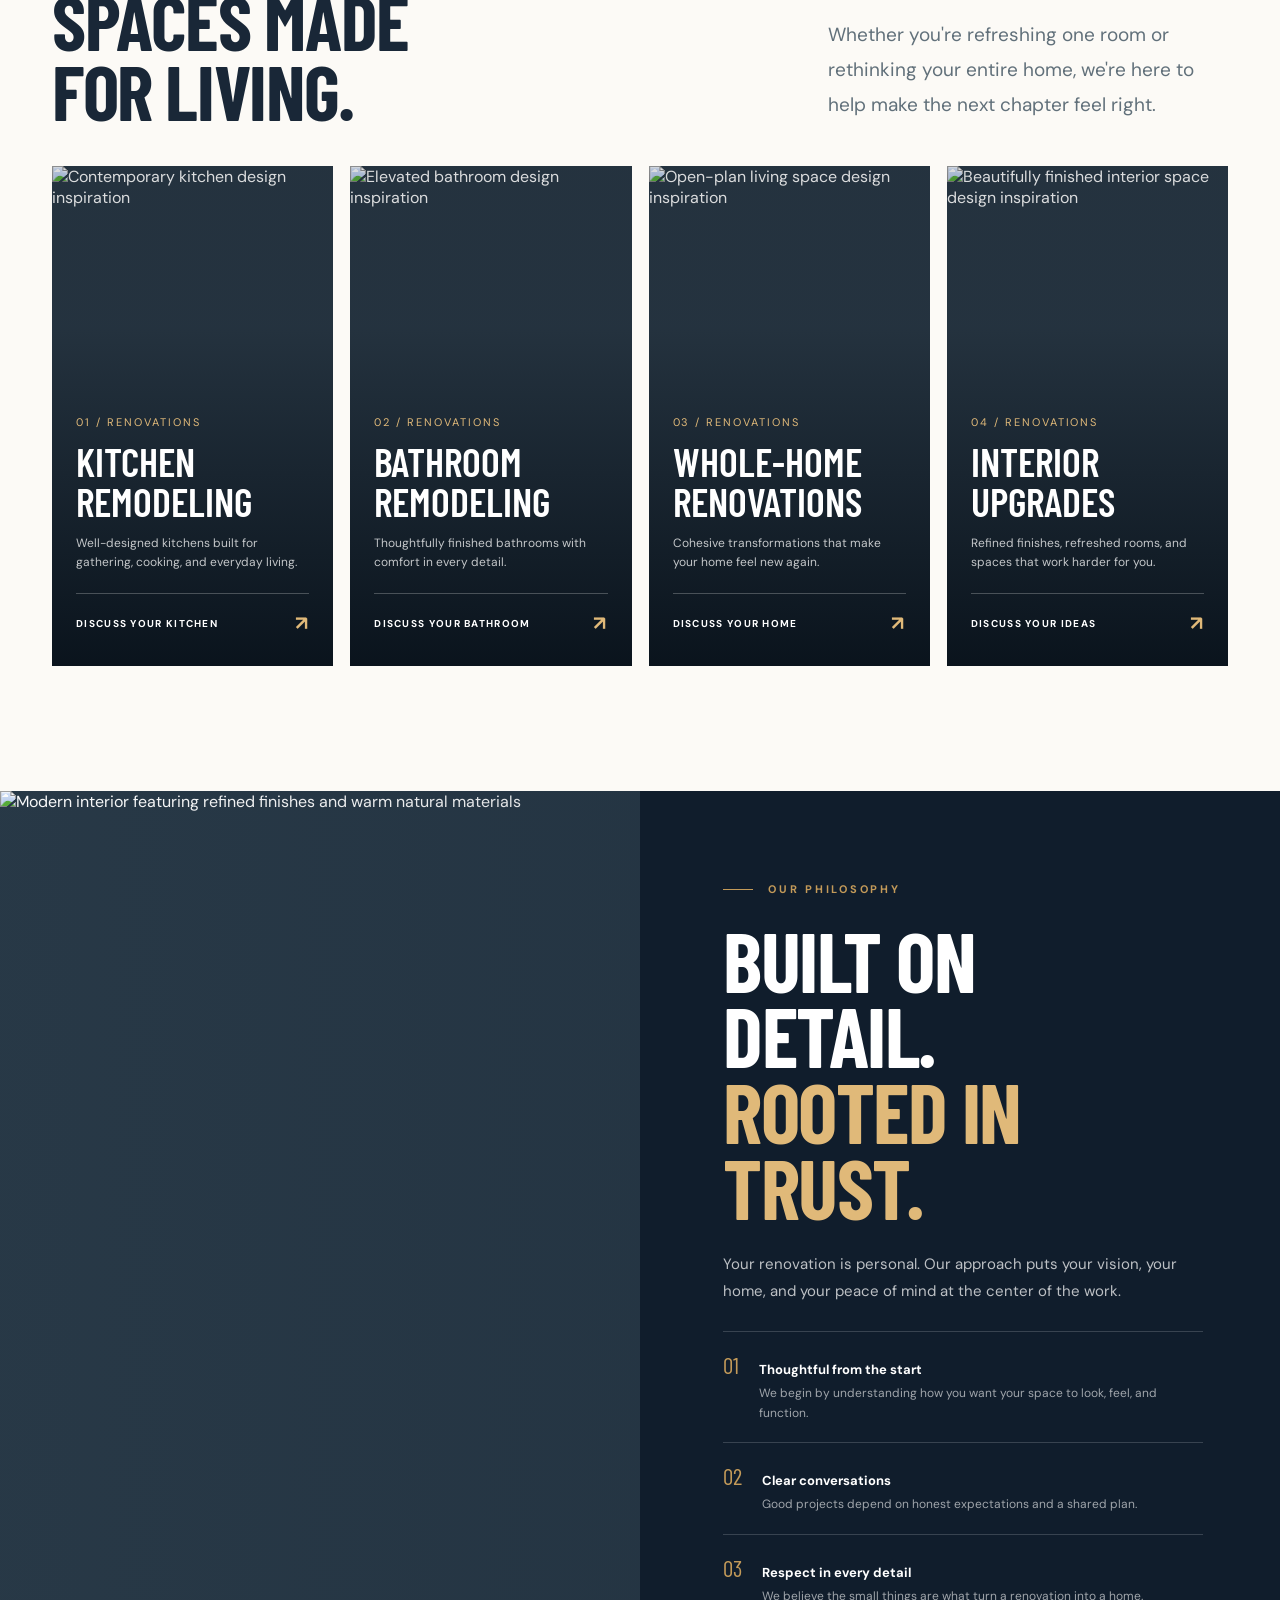
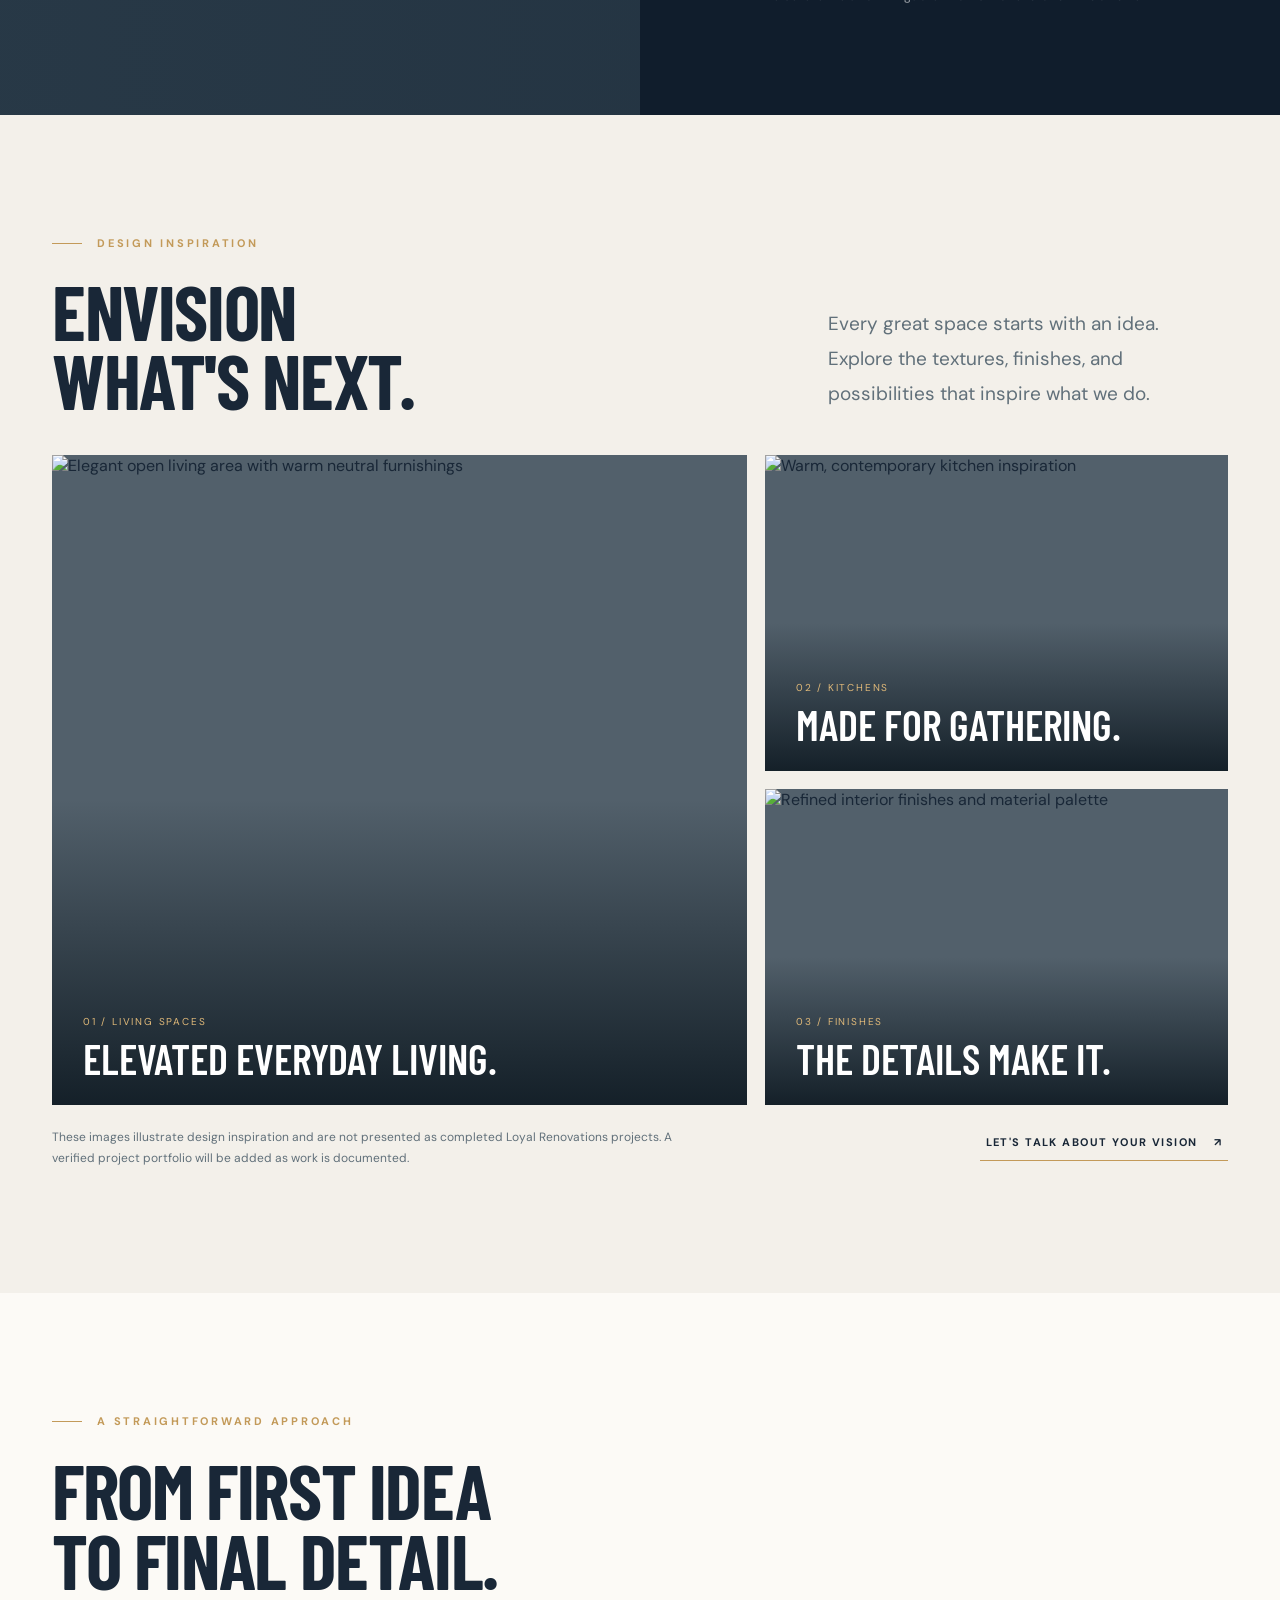
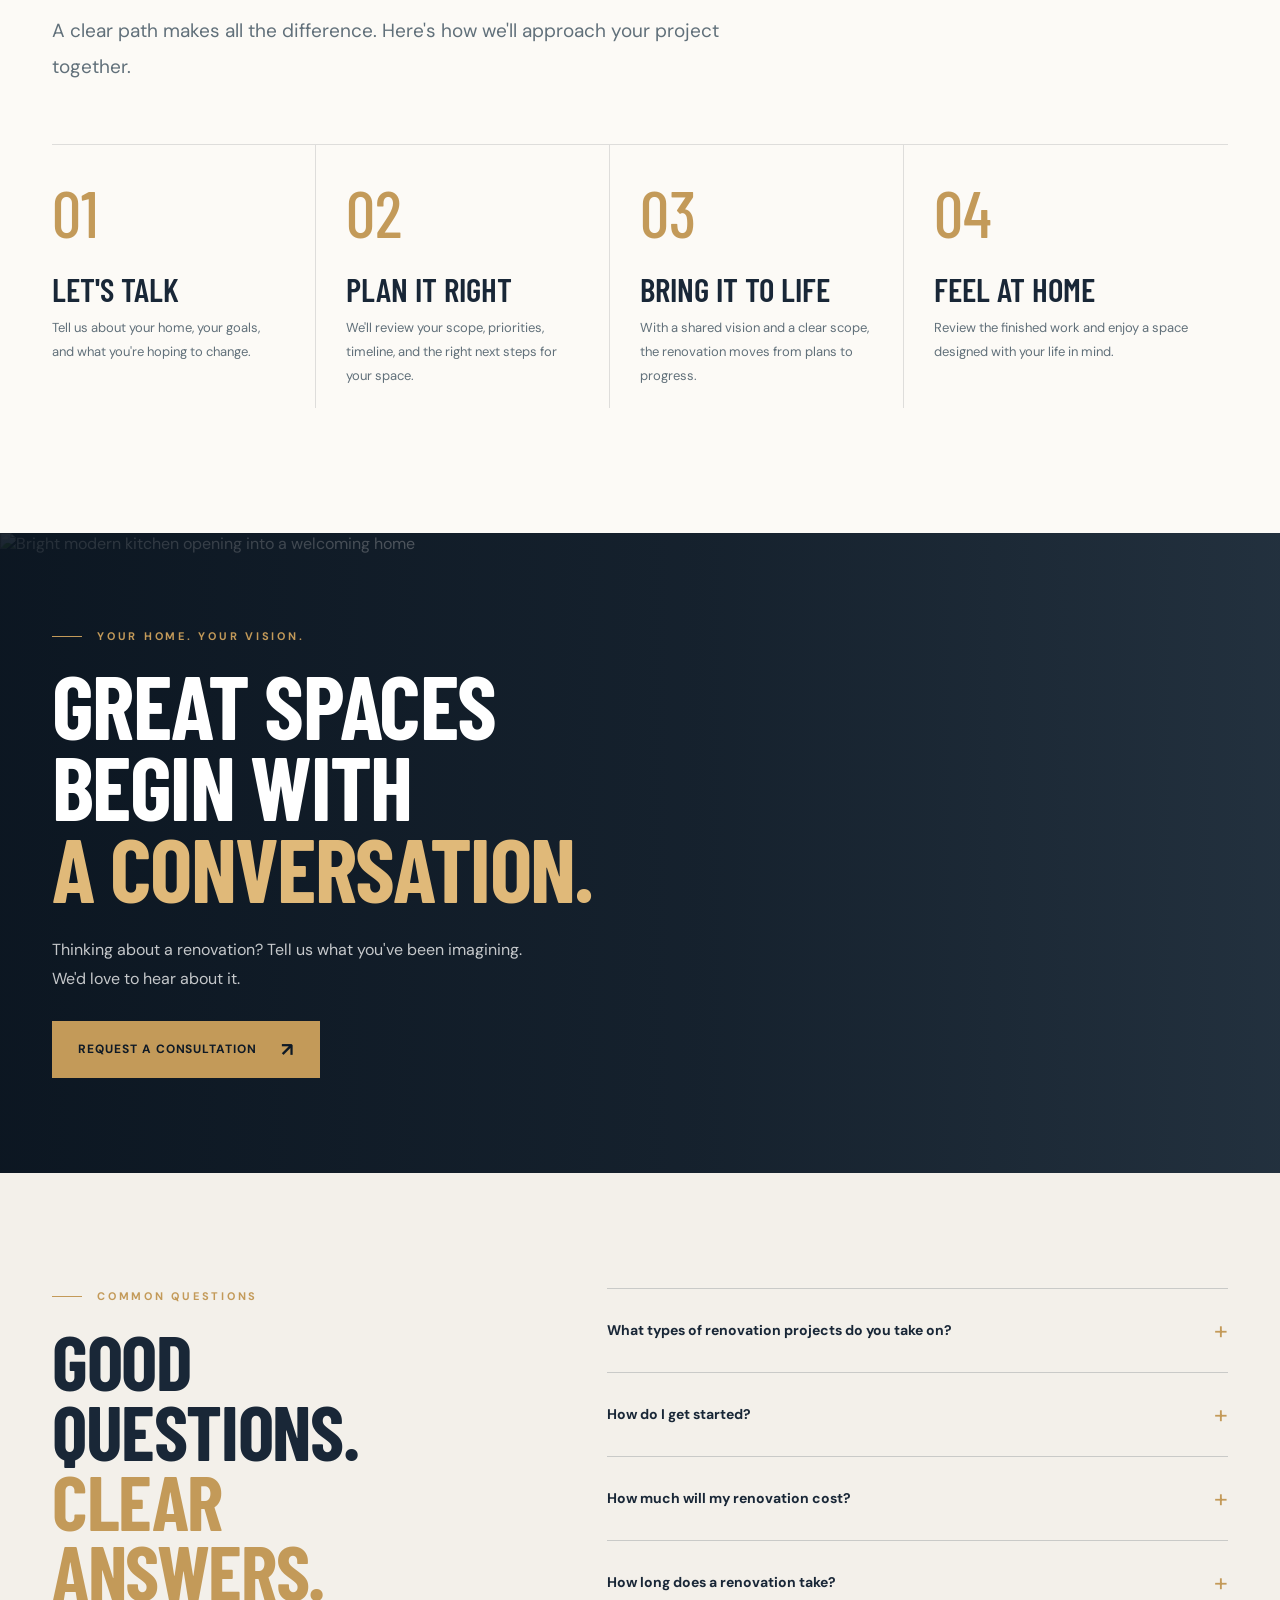
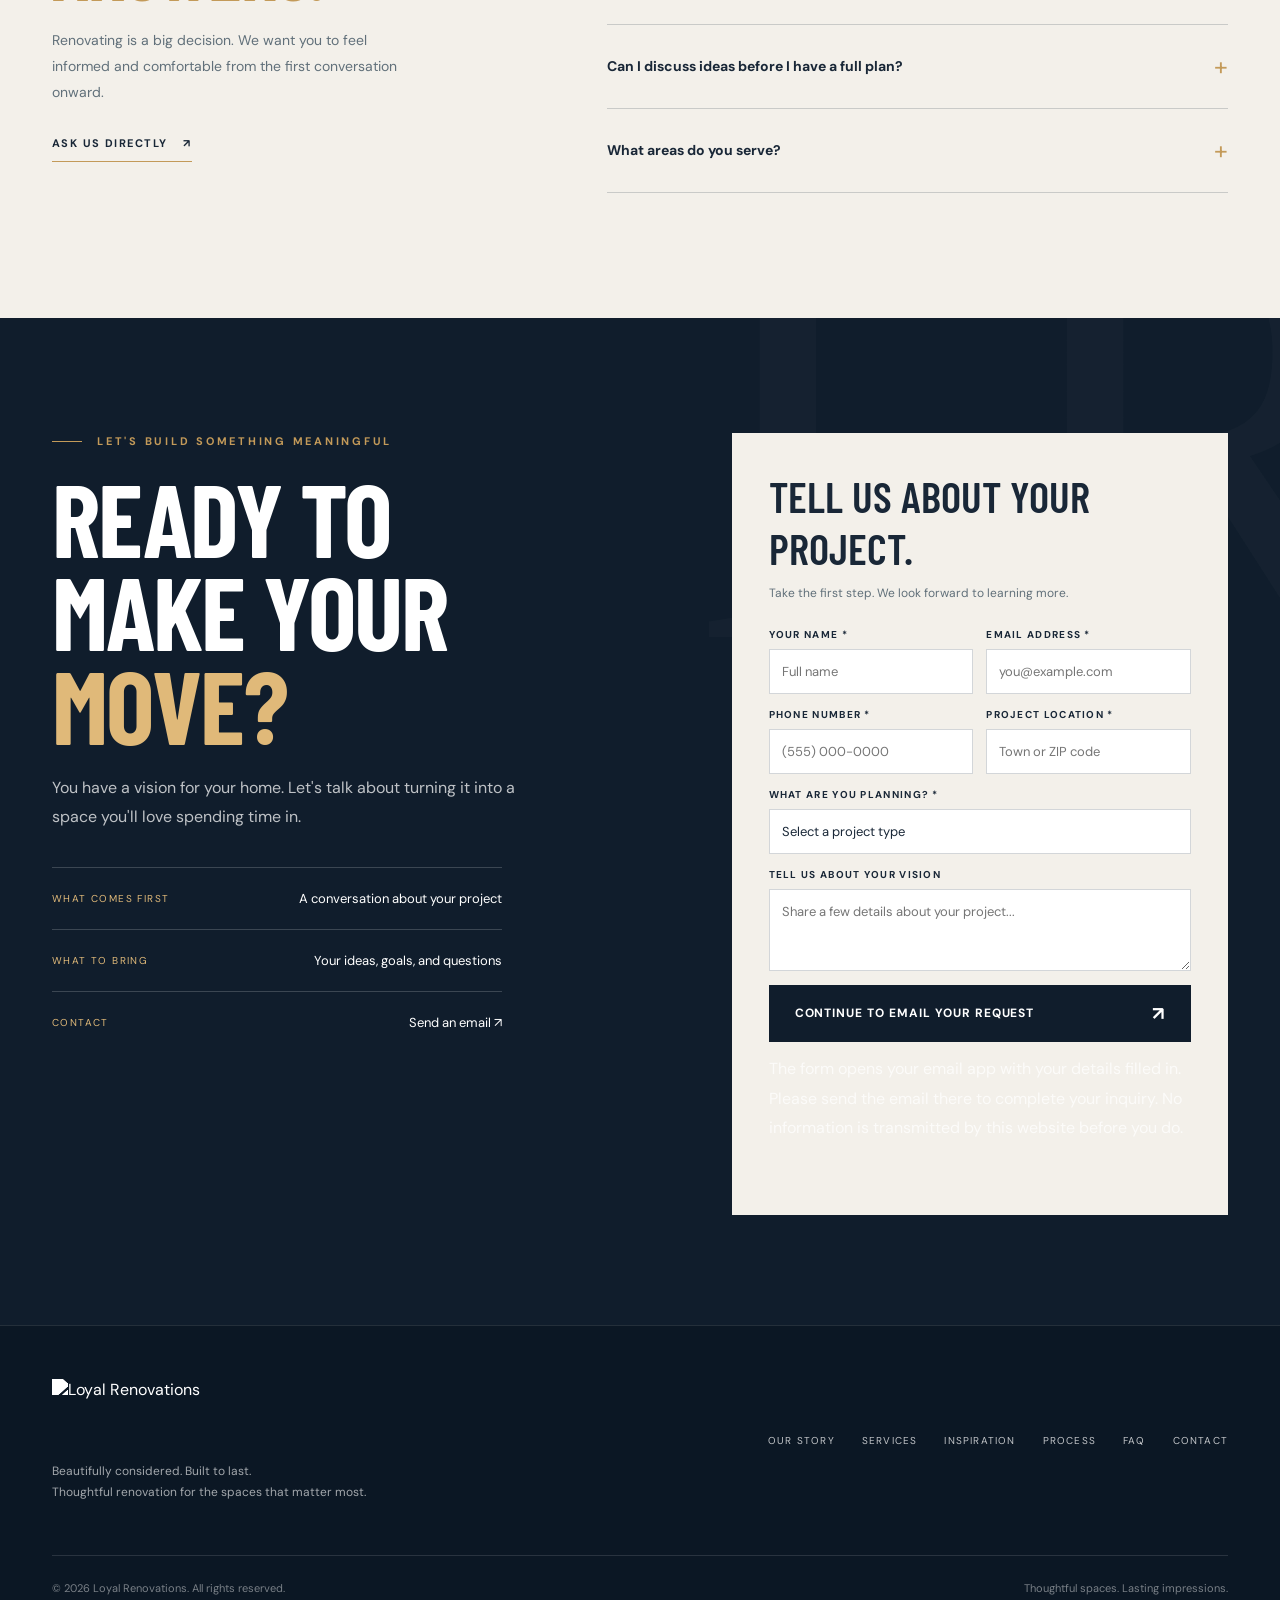
==== commit 1861a3aa: "Remove white logo boxes and improve logo contrast on dark backgrounds" ====
--- a/index.html
+++ b/index.html
@@ -47,8 +47,8 @@
     .btn .arrow{font-size:19px;line-height:1}
     .site-header{position:absolute;inset:0 0 auto;z-index:30;color:#fff}
     .nav{min-height:103px;display:flex;justify-content:space-between;align-items:center;gap:30px;border-bottom:1px solid rgba(255,255,255,.22)}
-    .brand{flex:none;display:flex;align-items:center;gap:13px;background:rgba(249,247,242,.96);padding:10px 14px;border:1px solid rgba(255,255,255,.28)}
-    .brand img{width:135px;height:52px;object-fit:contain}
+    .brand{flex:none;display:flex;align-items:center;gap:13px;background:transparent;padding:0;border:0}
+    .brand img{width:135px;height:52px;object-fit:contain;filter:brightness(0) invert(1) drop-shadow(0 2px 5px rgba(0,0,0,.25))}
     .nav-links{display:flex;align-items:center;gap:clamp(15px,2vw,29px);padding:0;margin:0;list-style:none}
     .nav-links a{position:relative;font-size:10.5px;letter-spacing:.14em;text-transform:uppercase;font-weight:700;transition:color .2s}
     .nav-links a:hover,.nav-links a.active{color:var(--gold2)}
@@ -173,7 +173,7 @@
     .footer{background:#0b1724;color:#fff;border-top:1px solid rgba(255,255,255,.1);padding:53px 0 30px}
     .footer-top{display:flex;justify-content:space-between;align-items:center;gap:35px;padding-bottom:52px}
     .footer-brand{display:flex;align-items:center;gap:17px}
-    .footer-brand img{height:66px;width:170px;object-fit:contain;background:var(--stone);padding:8px 12px}
+    .footer-brand img{height:66px;width:170px;object-fit:contain;background:transparent;padding:0;filter:brightness(0) invert(1)}
     .footer-tagline{font-size:12px;line-height:1.75;color:rgba(255,255,255,.62);max-width:320px;margin:0}
     .footer-nav{display:flex;gap:27px;flex-wrap:wrap}
     .footer-nav a{font-size:10px;letter-spacing:.12em;text-transform:uppercase;color:rgba(255,255,255,.75)}
@@ -217,7 +217,7 @@
       html{scroll-padding-top:75px}
       .container{width:calc(100% - 40px)}
       .nav{min-height:76px;gap:10px}
-      .brand{padding:7px 9px}
+      .brand{padding:0}
       .brand img{width:106px;height:43px}
       .nav-actions .btn{display:none}
       .menu-toggle{width:43px;height:43px}
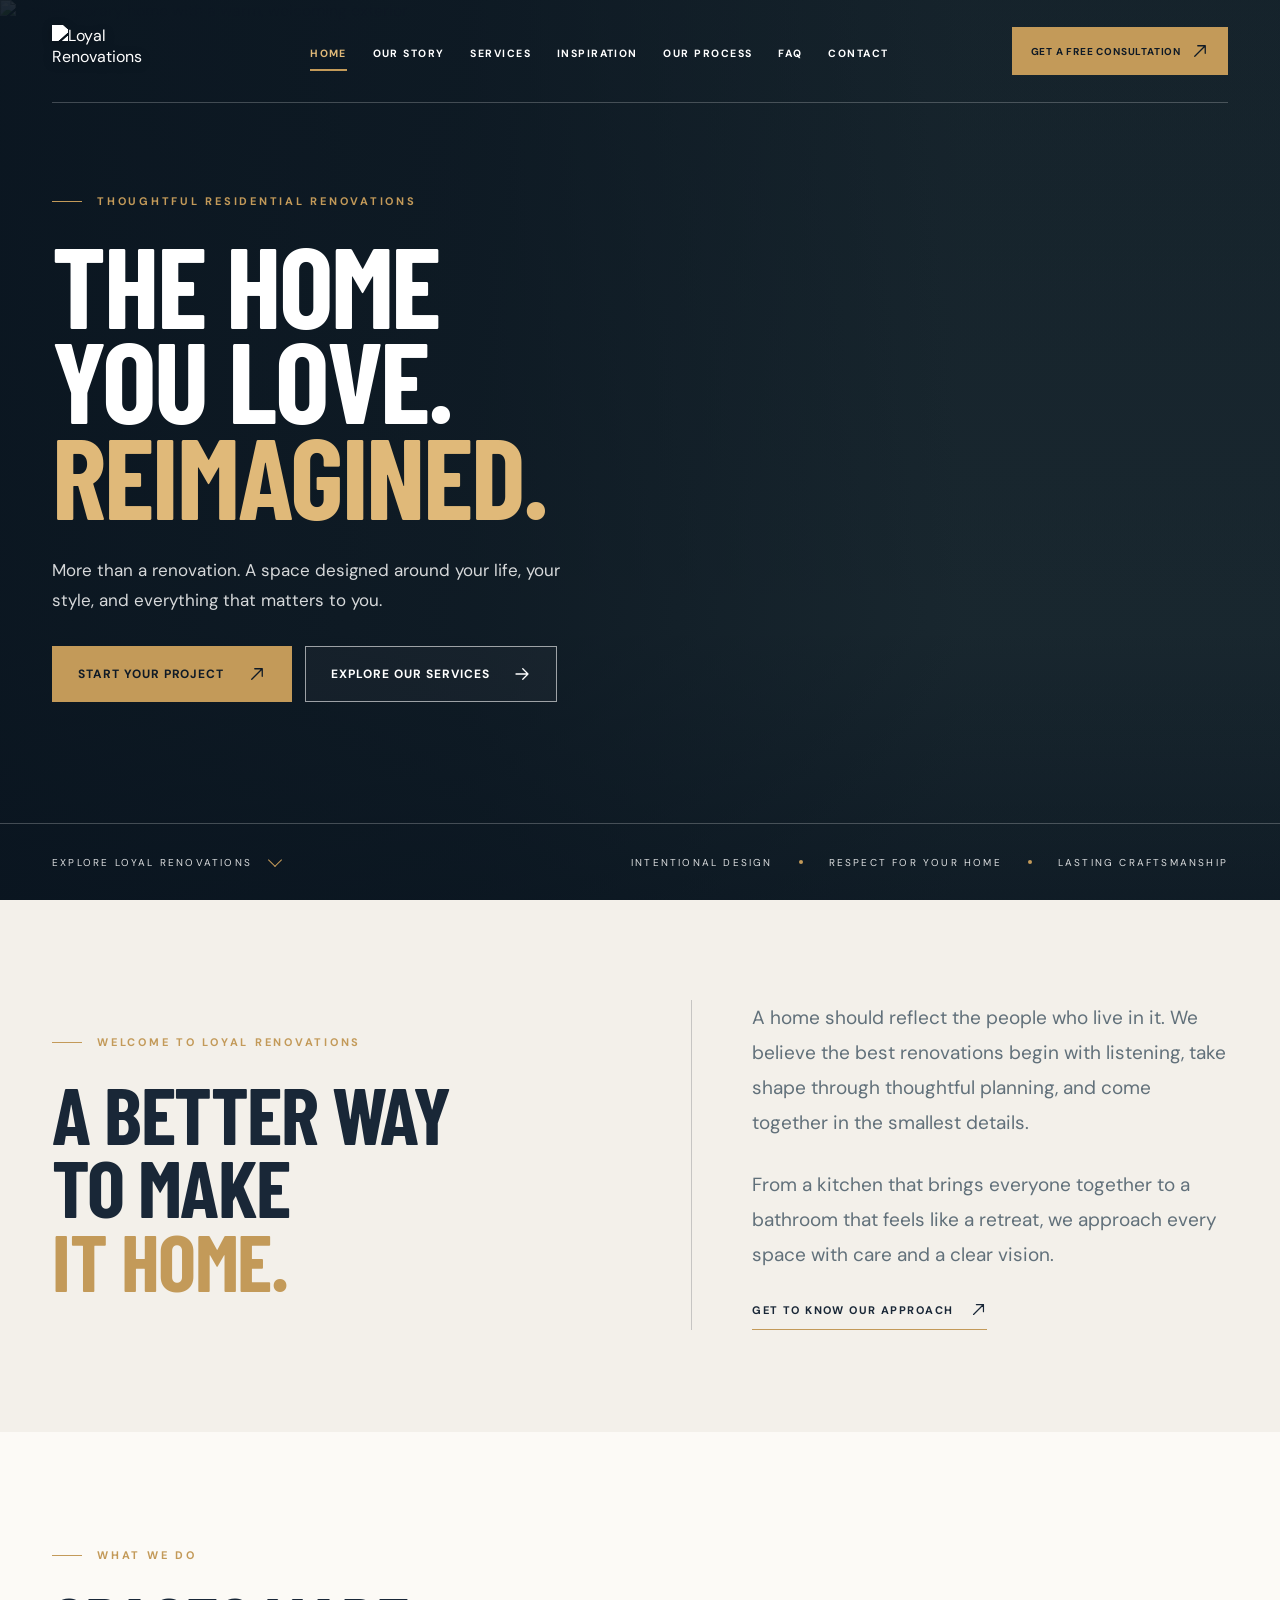
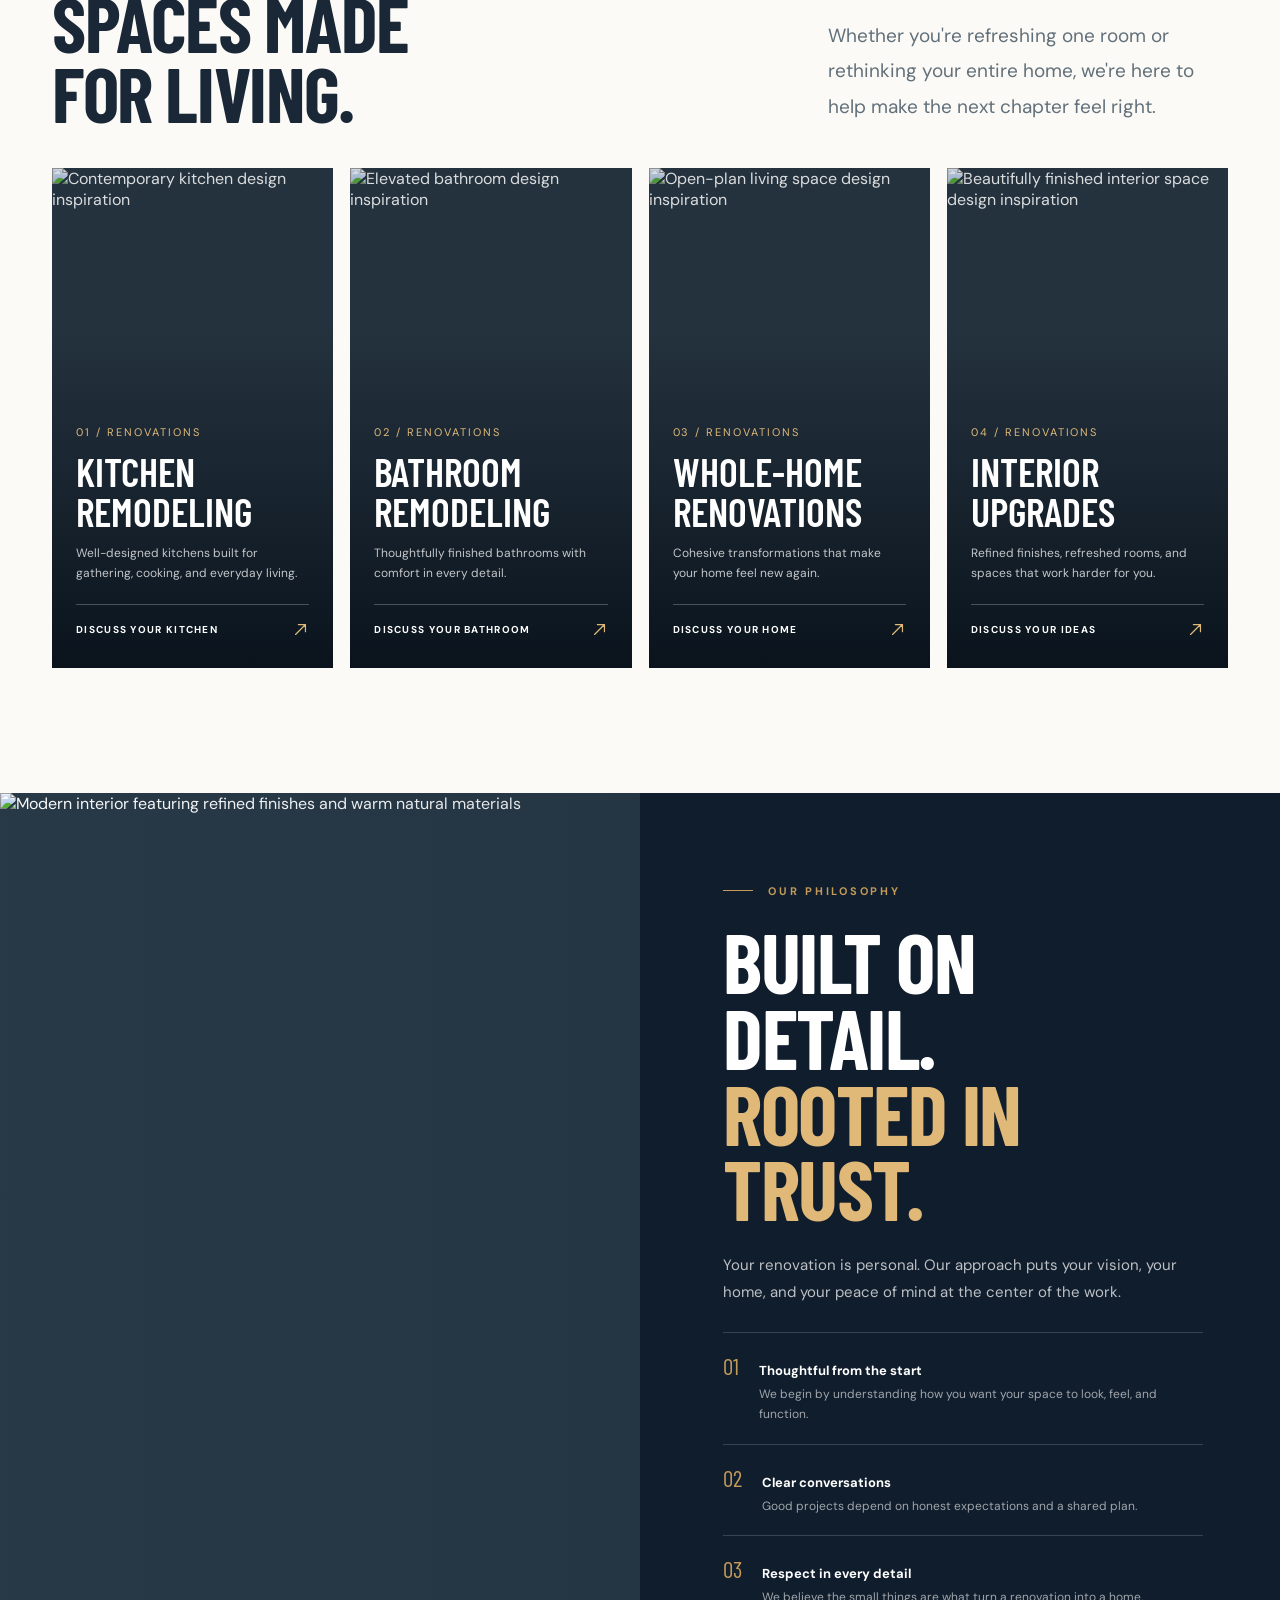
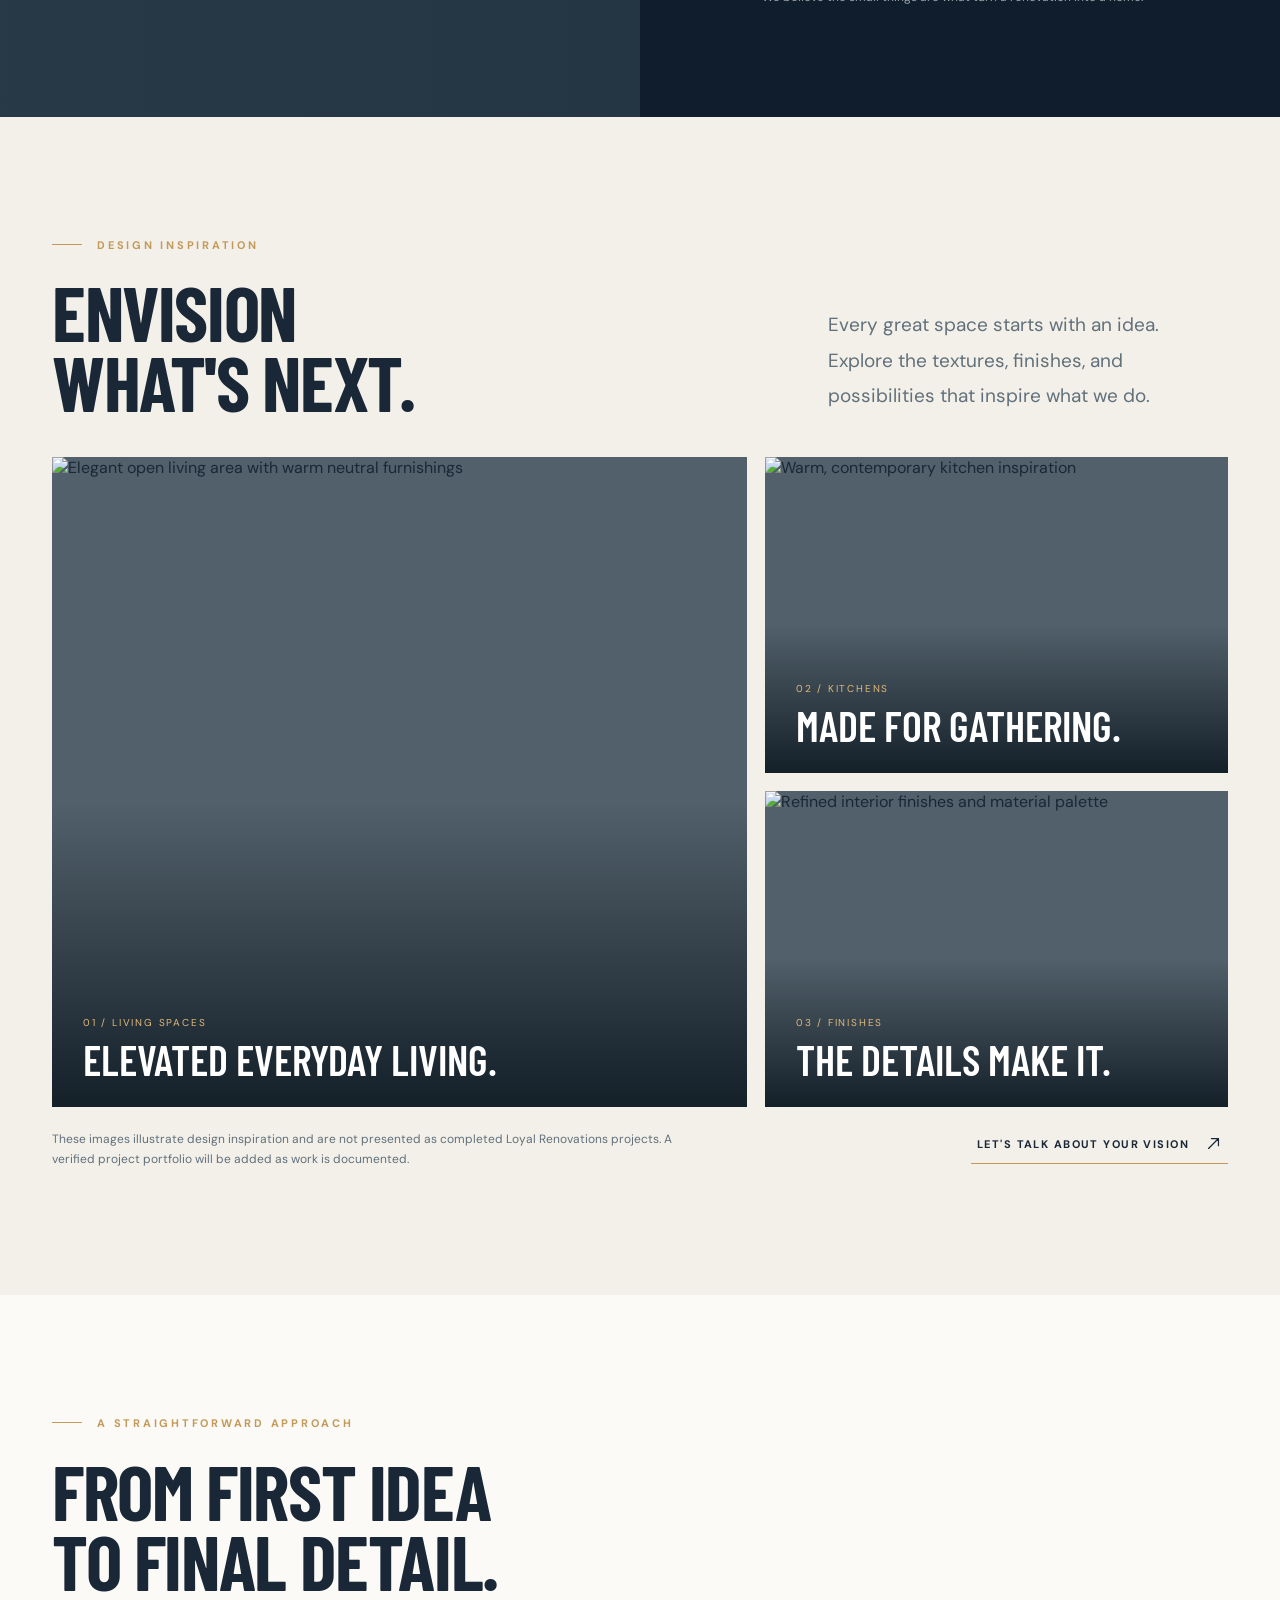
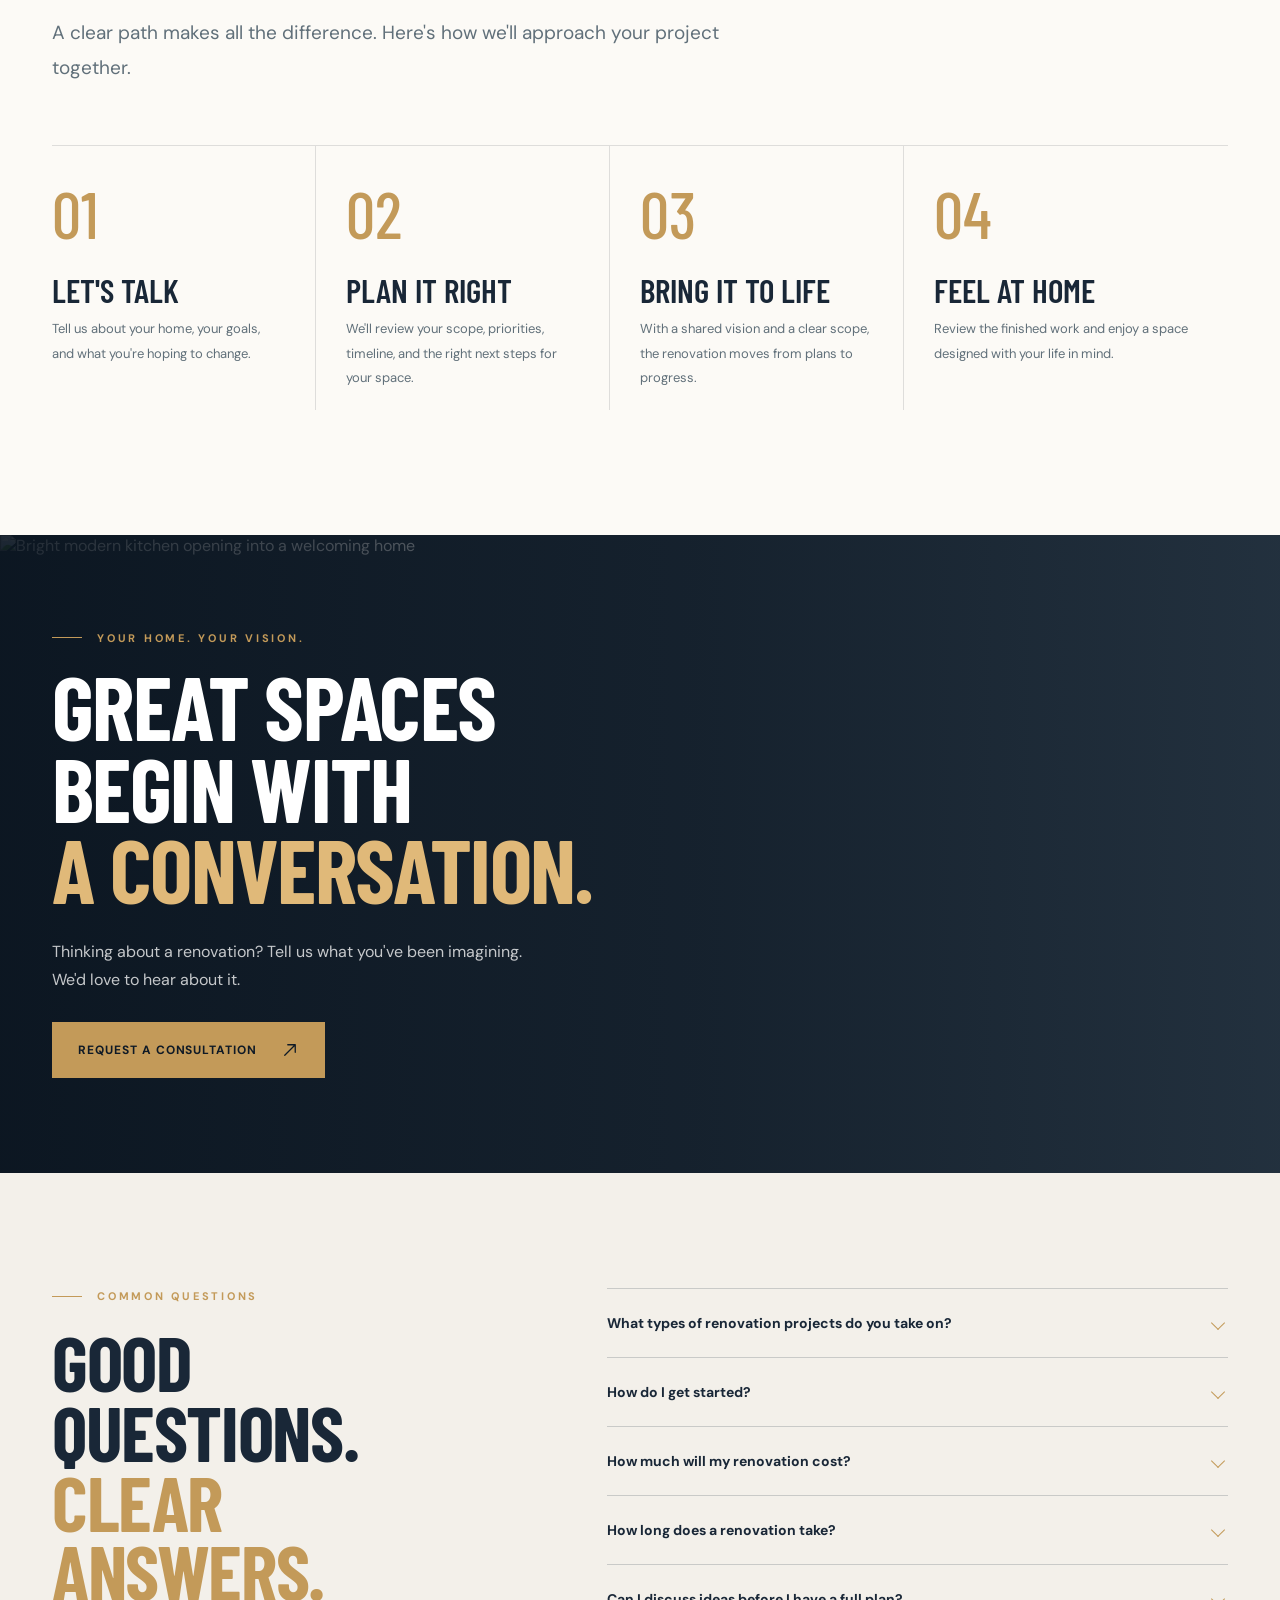
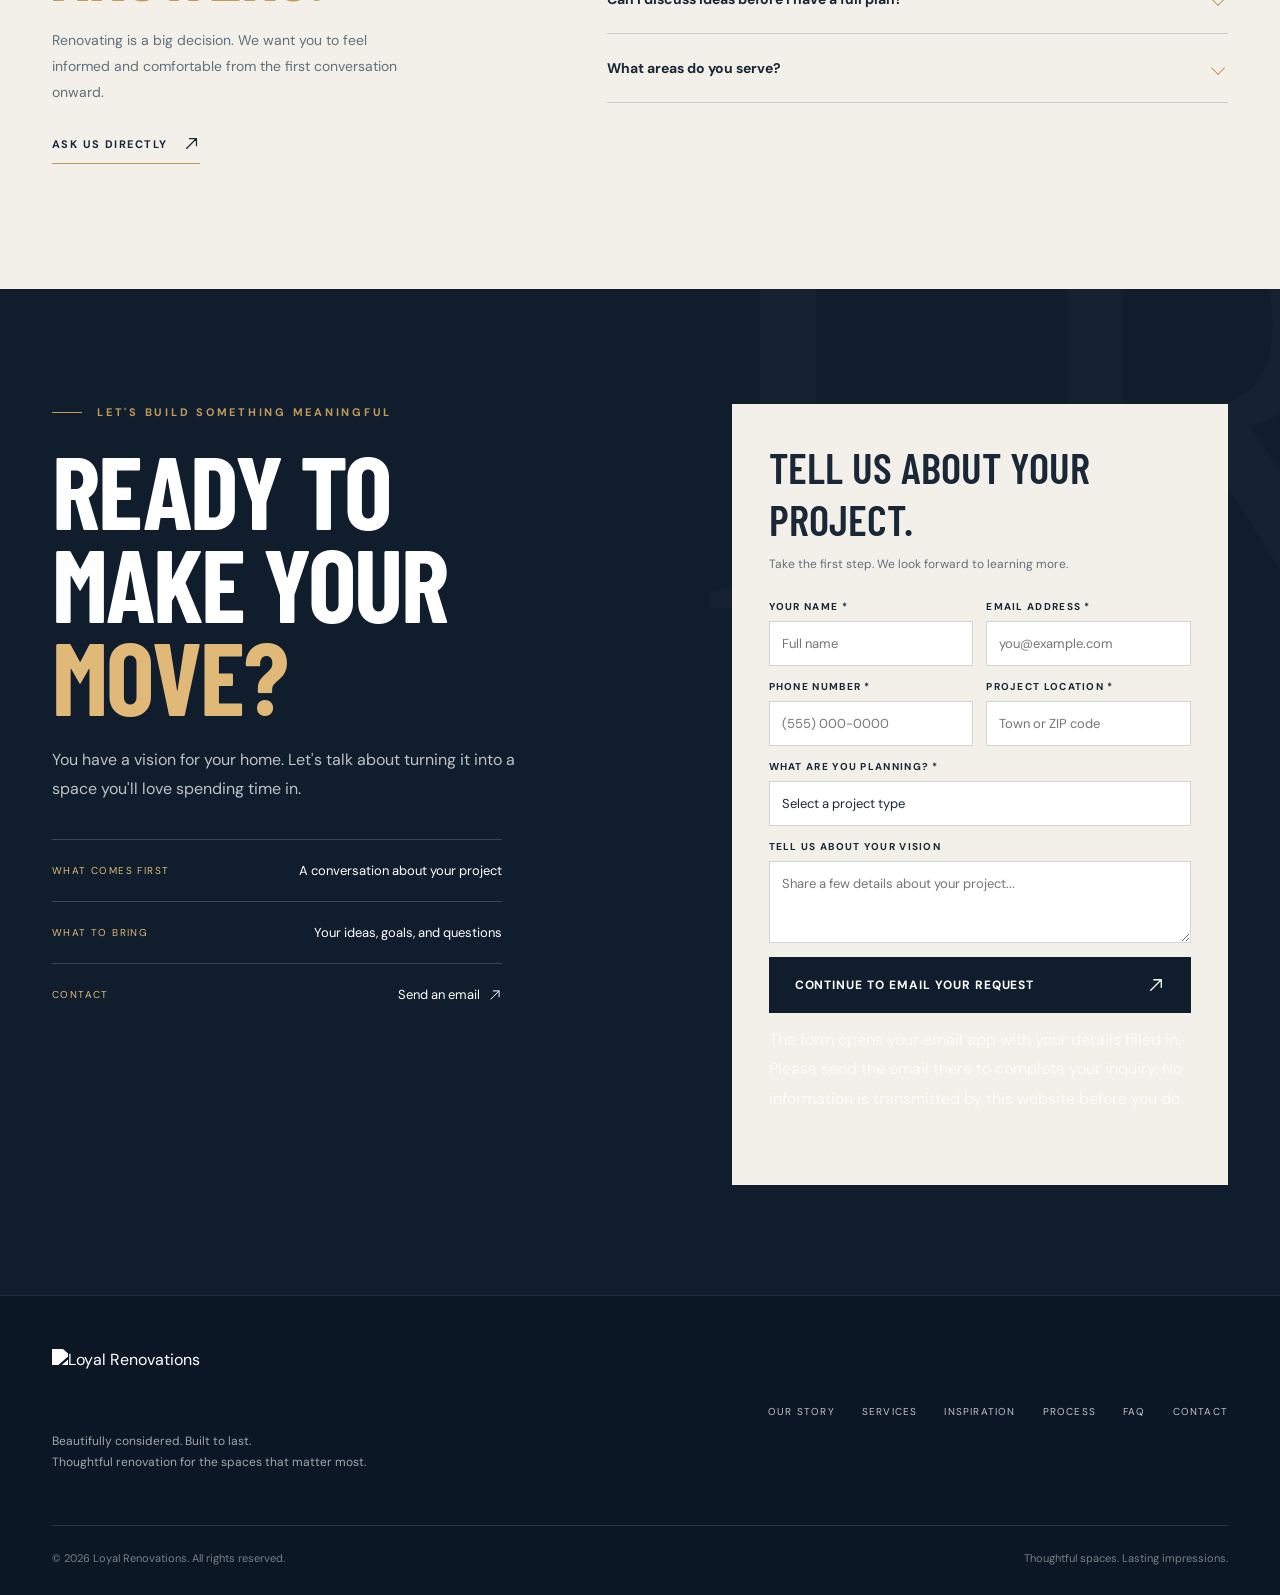
==== commit 621fae68: "Replace decorative glyphs with polished SVG icons" ====
--- a/index.html
+++ b/index.html
@@ -44,7 +44,7 @@
     .btn-outline:hover{background:#fff;color:var(--navy)}
     .btn-navy{background:var(--navy);color:#fff}
     .btn-navy:hover{background:var(--navy3)}
-    .btn .arrow{font-size:19px;line-height:1}
+    .btn .arrow{display:inline-flex;align-items:center;line-height:1}.ui-icon{width:18px;height:18px;display:block;flex-shrink:0;fill:none;stroke:currentColor;stroke-width:1.7;stroke-linecap:round;stroke-linejoin:round}.link-arrow .ui-icon,.service-link .ui-icon{width:17px;height:17px}.modal-close .ui-icon{width:20px;height:20px;margin:auto}.contact-detail .ui-icon{width:14px;height:14px;display:inline-block;vertical-align:middle;margin-left:5px}
     .site-header{position:absolute;inset:0 0 auto;z-index:30;color:#fff}
     .nav{min-height:103px;display:flex;justify-content:space-between;align-items:center;gap:30px;border-bottom:1px solid rgba(255,255,255,.22)}
     .brand{flex:none;display:flex;align-items:center;gap:13px;background:transparent;padding:0;border:0}
@@ -75,8 +75,8 @@
     .hero-bottom .container{display:flex;align-items:center;justify-content:space-between;min-height:76px;gap:30px}
     .hero-bottom .micro{font-size:10px;text-transform:uppercase;letter-spacing:.22em;color:rgba(255,255,255,.85)}
     .scroll-indicator{display:flex;gap:18px;align-items:center}
-    .scroll-indicator:after{content:"↓";font-size:21px;color:var(--gold)}
-    .mini-values{display:flex;gap:26px}.mini-values span+span:before{content:"•";color:var(--gold);padding-right:26px}
+    .scroll-indicator:after{content:"";display:block;width:10px;height:10px;border-right:1.5px solid var(--gold);border-bottom:1.5px solid var(--gold);transform:rotate(45deg);margin-top:-5px}
+    .mini-values{display:flex;gap:26px}.mini-values span+span:before{content:"";display:inline-block;width:4px;height:4px;background:var(--gold);border-radius:50%;margin:0 26px 2px 0}
     .intro{background:var(--stone);padding:100px 0 102px}
     .intro-grid{display:grid;grid-template-columns:1fr 1fr;align-items:center;gap:clamp(55px,8vw,150px)}
     .intro h2{font-size:clamp(56px,6.3vw,105px);margin:25px 0 0}
@@ -146,8 +146,8 @@
     details:first-child{border-top:1px solid rgba(16,29,44,.18)}
     details summary{list-style:none;cursor:pointer;display:flex;justify-content:space-between;gap:25px;align-items:center;padding:25px 0;font-size:14px;font-weight:700;color:var(--ink)}
     details summary::-webkit-details-marker{display:none}
-    details summary::after{content:"+";font-size:25px;font-weight:400;color:var(--gold);flex:none}
-    details[open] summary::after{content:"−"}
+    details summary::after{content:"";width:10px;height:10px;border-right:1.5px solid var(--gold);border-bottom:1.5px solid var(--gold);transform:rotate(45deg);transition:transform .2s;flex:none;margin-right:5px}
+    details[open] summary::after{transform:rotate(225deg)}
     details p{font-size:13px;color:var(--muted);line-height:1.85;margin:-4px 45px 26px 0}
     .contact{background:var(--navy);color:#fff;padding:115px 0 110px;position:relative;overflow:hidden}
     .contact:before{content:"LR";font-family:Georgia,serif;font-size:min(47vw,800px);position:absolute;right:-60px;top:-230px;letter-spacing:-.1em;color:rgba(255,255,255,.018);pointer-events:none}
@@ -317,7 +317,7 @@
           <li><a href="#faq">FAQ</a></li>
           <li><a href="#contact">Contact</a></li>
         </ul>
-        <div class="nav-actions"><button class="btn btn-gold" data-open-quote>Get a Free Consultation <span class="arrow" aria-hidden="true">↗</span></button><button type="button" class="menu-toggle" id="menu-toggle" aria-label="Open navigation" aria-controls="nav-links" aria-expanded="false"><span></span></button></div>
+        <div class="nav-actions"><button class="btn btn-gold" data-open-quote>Get a Free Consultation <span class="arrow" aria-hidden="true"><svg class="ui-icon" viewBox="0 0 24 24" aria-hidden="true" focusable="false"><path d="M5 19 19 5M9 5h10v10"/></svg></span></button><button type="button" class="menu-toggle" id="menu-toggle" aria-label="Open navigation" aria-controls="nav-links" aria-expanded="false"><span></span></button></div>
       </nav>
     </div>
   </header>
@@ -330,8 +330,8 @@
         <h1 class="display" id="hero-heading">THE HOME<br>YOU LOVE.<br><span class="accent">REIMAGINED.</span></h1>
         <p class="hero-text">More than a renovation. A space designed around your life, your style, and everything that matters to you.</p>
         <div class="hero-ctas">
-          <button type="button" class="btn btn-gold" data-open-quote>Start Your Project <span class="arrow" aria-hidden="true">↗</span></button>
-          <a class="btn btn-outline" href="#services">Explore Our Services <span class="arrow" aria-hidden="true">→</span></a>
+          <button type="button" class="btn btn-gold" data-open-quote>Start Your Project <span class="arrow" aria-hidden="true"><svg class="ui-icon" viewBox="0 0 24 24" aria-hidden="true" focusable="false"><path d="M5 19 19 5M9 5h10v10"/></svg></span></button>
+          <a class="btn btn-outline" href="#services">Explore Our Services <span class="arrow" aria-hidden="true"><svg class="ui-icon" viewBox="0 0 24 24" aria-hidden="true" focusable="false"><path d="M4 12h16m-7-7 7 7-7 7"/></svg></span></a>
         </div>
       </div>
       <div class="hero-bottom">
@@ -350,7 +350,7 @@
         <div class="intro-right">
           <p class="intro-copy">A home should reflect the people who live in it. We believe the best renovations begin with listening, take shape through thoughtful planning, and come together in the smallest details.</p>
           <p class="intro-copy">From a kitchen that brings everyone together to a bathroom that feels like a retreat, we approach every space with care and a clear vision.</p>
-          <a class="link-arrow" href="#process">Get to know our approach <span aria-hidden="true">↗</span></a>
+          <a class="link-arrow" href="#process">Get to know our approach <span aria-hidden="true"><svg class="ui-icon" viewBox="0 0 24 24" aria-hidden="true" focusable="false"><path d="M5 19 19 5M9 5h10v10"/></svg></span></a>
         </div>
       </div>
     </section>
@@ -363,19 +363,19 @@
         <div class="service-grid">
           <article class="service-card">
             <img loading="lazy" src="https://images.unsplash.com/photo-1600607687920-4e2a09cf159d?auto=format&amp;fit=crop&amp;w=800&amp;q=80" alt="Contemporary kitchen design inspiration">
-            <div class="service-content"><span class="service-number">01 / RENOVATIONS</span><h3>Kitchen<br>Remodeling</h3><p>Well-designed kitchens built for gathering, cooking, and everyday living.</p><a class="service-link" href="#contact">Discuss your kitchen <span aria-hidden="true">↗</span></a></div>
+            <div class="service-content"><span class="service-number">01 / RENOVATIONS</span><h3>Kitchen<br>Remodeling</h3><p>Well-designed kitchens built for gathering, cooking, and everyday living.</p><a class="service-link" href="#contact">Discuss your kitchen <span aria-hidden="true"><svg class="ui-icon" viewBox="0 0 24 24" aria-hidden="true" focusable="false"><path d="M5 19 19 5M9 5h10v10"/></svg></span></a></div>
           </article>
           <article class="service-card">
             <img loading="lazy" src="https://images.unsplash.com/photo-1600566753086-00f18fb6b3ea?auto=format&amp;fit=crop&amp;w=800&amp;q=80" alt="Elevated bathroom design inspiration">
-            <div class="service-content"><span class="service-number">02 / RENOVATIONS</span><h3>Bathroom<br>Remodeling</h3><p>Thoughtfully finished bathrooms with comfort in every detail.</p><a class="service-link" href="#contact">Discuss your bathroom <span aria-hidden="true">↗</span></a></div>
+            <div class="service-content"><span class="service-number">02 / RENOVATIONS</span><h3>Bathroom<br>Remodeling</h3><p>Thoughtfully finished bathrooms with comfort in every detail.</p><a class="service-link" href="#contact">Discuss your bathroom <span aria-hidden="true"><svg class="ui-icon" viewBox="0 0 24 24" aria-hidden="true" focusable="false"><path d="M5 19 19 5M9 5h10v10"/></svg></span></a></div>
           </article>
           <article class="service-card">
             <img loading="lazy" src="https://images.unsplash.com/photo-1600607687939-ce8a6c25118c?auto=format&amp;fit=crop&amp;w=800&amp;q=80" alt="Open-plan living space design inspiration">
-            <div class="service-content"><span class="service-number">03 / RENOVATIONS</span><h3>Whole-Home<br>Renovations</h3><p>Cohesive transformations that make your home feel new again.</p><a class="service-link" href="#contact">Discuss your home <span aria-hidden="true">↗</span></a></div>
+            <div class="service-content"><span class="service-number">03 / RENOVATIONS</span><h3>Whole-Home<br>Renovations</h3><p>Cohesive transformations that make your home feel new again.</p><a class="service-link" href="#contact">Discuss your home <span aria-hidden="true"><svg class="ui-icon" viewBox="0 0 24 24" aria-hidden="true" focusable="false"><path d="M5 19 19 5M9 5h10v10"/></svg></span></a></div>
           </article>
           <article class="service-card">
             <img loading="lazy" src="https://images.unsplash.com/photo-1600566753190-17f0baa2a6c3?auto=format&amp;fit=crop&amp;w=800&amp;q=80" alt="Beautifully finished interior space design inspiration">
-            <div class="service-content"><span class="service-number">04 / RENOVATIONS</span><h3>Interior<br>Upgrades</h3><p>Refined finishes, refreshed rooms, and spaces that work harder for you.</p><a class="service-link" href="#contact">Discuss your ideas <span aria-hidden="true">↗</span></a></div>
+            <div class="service-content"><span class="service-number">04 / RENOVATIONS</span><h3>Interior<br>Upgrades</h3><p>Refined finishes, refreshed rooms, and spaces that work harder for you.</p><a class="service-link" href="#contact">Discuss your ideas <span aria-hidden="true"><svg class="ui-icon" viewBox="0 0 24 24" aria-hidden="true" focusable="false"><path d="M5 19 19 5M9 5h10v10"/></svg></span></a></div>
           </article>
         </div>
       </div>
@@ -408,7 +408,7 @@
             <div class="project-card"><img loading="lazy" src="https://images.unsplash.com/photo-1600566753051-f0b89df2dd90?auto=format&amp;fit=crop&amp;w=900&amp;q=85" alt="Refined interior finishes and material palette"><div class="project-label"><span>03 / Finishes</span><h3>The details make it.</h3></div></div>
           </div>
         </div>
-        <div class="gallery-note"><p>These images illustrate design inspiration and are not presented as completed Loyal Renovations projects. A verified project portfolio will be added as work is documented.</p><button class="link-arrow" style="background:none;border-top:0;border-left:0;border-right:0;color:var(--ink)" data-open-quote>Let's talk about your vision <span aria-hidden="true">↗</span></button></div>
+        <div class="gallery-note"><p>These images illustrate design inspiration and are not presented as completed Loyal Renovations projects. A verified project portfolio will be added as work is documented.</p><button class="link-arrow" style="background:none;border-top:0;border-left:0;border-right:0;color:var(--ink)" data-open-quote>Let's talk about your vision <span aria-hidden="true"><svg class="ui-icon" viewBox="0 0 24 24" aria-hidden="true" focusable="false"><path d="M5 19 19 5M9 5h10v10"/></svg></span></button></div>
       </div>
     </section>
     <section class="process" id="process">
@@ -424,11 +424,11 @@
     </section>
     <section class="statement">
       <img loading="lazy" src="https://images.unsplash.com/photo-1600607687920-4e2a09cf159d?auto=format&amp;fit=crop&amp;w=1900&amp;q=85" alt="Bright modern kitchen opening into a welcoming home">
-      <div class="container statement-content"><div class="eyebrow line gold">Your home. Your vision.</div><h2 class="display">GREAT SPACES<br>BEGIN WITH<br><span style="color:var(--gold2)">A CONVERSATION.</span></h2><p>Thinking about a renovation? Tell us what you've been imagining. We'd love to hear about it.</p><button class="btn btn-gold" data-open-quote>Request a Consultation <span class="arrow" aria-hidden="true">↗</span></button></div>
+      <div class="container statement-content"><div class="eyebrow line gold">Your home. Your vision.</div><h2 class="display">GREAT SPACES<br>BEGIN WITH<br><span style="color:var(--gold2)">A CONVERSATION.</span></h2><p>Thinking about a renovation? Tell us what you've been imagining. We'd love to hear about it.</p><button class="btn btn-gold" data-open-quote>Request a Consultation <span class="arrow" aria-hidden="true"><svg class="ui-icon" viewBox="0 0 24 24" aria-hidden="true" focusable="false"><path d="M5 19 19 5M9 5h10v10"/></svg></span></button></div>
     </section>
     <section class="faq" id="faq">
       <div class="container faq-grid">
-        <div class="faq-left"><div class="eyebrow line gold">Common questions</div><h2 class="display">GOOD<br>QUESTIONS.<br><span style="color:var(--gold)">CLEAR<br>ANSWERS.</span></h2><p>Renovating is a big decision. We want you to feel informed and comfortable from the first conversation onward.</p><a class="link-arrow" href="#contact">Ask us directly <span aria-hidden="true">↗</span></a></div>
+        <div class="faq-left"><div class="eyebrow line gold">Common questions</div><h2 class="display">GOOD<br>QUESTIONS.<br><span style="color:var(--gold)">CLEAR<br>ANSWERS.</span></h2><p>Renovating is a big decision. We want you to feel informed and comfortable from the first conversation onward.</p><a class="link-arrow" href="#contact">Ask us directly <span aria-hidden="true"><svg class="ui-icon" viewBox="0 0 24 24" aria-hidden="true" focusable="false"><path d="M5 19 19 5M9 5h10v10"/></svg></span></a></div>
         <div>
           <details><summary>What types of renovation projects do you take on?</summary><p>We're building our work around residential projects including kitchen remodeling, bathroom updates, interior improvements, and larger home renovations. Share your project scope and we'll discuss whether it's a good fit.</p></details>
           <details><summary>How do I get started?</summary><p>Start with the consultation form below. Tell us a little about your home and what you want to change, and we can begin discussing the right next steps.</p></details>
@@ -441,14 +441,14 @@
     </section>
     <section class="contact" id="contact">
       <div class="container contact-grid">
-        <div><div class="eyebrow line gold">Let's build something meaningful</div><h2 class="display">READY TO<br>MAKE YOUR<br><span style="color:var(--gold2)">MOVE?</span></h2><p>You have a vision for your home. Let's talk about turning it into a space you'll love spending time in.</p><div class="contact-detail"><span>What comes first</span><span>A conversation about your project</span></div><div class="contact-detail"><span>What to bring</span><span>Your ideas, goals, and questions</span></div><div class="contact-detail"><span>Contact</span><span><a href="mailto:asher.igniteco@gmail.com?subject=Loyal%20Renovations%20Inquiry">Send an email ↗</a></span></div></div>
+        <div><div class="eyebrow line gold">Let's build something meaningful</div><h2 class="display">READY TO<br>MAKE YOUR<br><span style="color:var(--gold2)">MOVE?</span></h2><p>You have a vision for your home. Let's talk about turning it into a space you'll love spending time in.</p><div class="contact-detail"><span>What comes first</span><span>A conversation about your project</span></div><div class="contact-detail"><span>What to bring</span><span>Your ideas, goals, and questions</span></div><div class="contact-detail"><span>Contact</span><span><a href="mailto:asher.igniteco@gmail.com?subject=Loyal%20Renovations%20Inquiry">Send an email <svg class="ui-icon" viewBox="0 0 24 24" aria-hidden="true" focusable="false"><path d="M5 19 19 5M9 5h10v10"/></svg></a></span></div></div>
         <div class="quote-panel"><h3>Tell us about your project.</h3><p>Take the first step. We look forward to learning more.</p>
           <form class="inquiry-form" novalidate>
             <div class="field-grid"><div class="field"><label for="name-main">Your name *</label><input id="name-main" name="name" type="text" autocomplete="name" placeholder="Full name" required></div><div class="field"><label for="email-main">Email address *</label><input id="email-main" name="email" type="email" autocomplete="email" placeholder="you@example.com" required></div></div>
             <div class="field-grid"><div class="field"><label for="phone-main">Phone number *</label><input id="phone-main" name="phone" type="tel" autocomplete="tel" placeholder="(555) 000-0000" required></div><div class="field"><label for="location-main">Project location *</label><input id="location-main" name="location" type="text" autocomplete="address-level2" placeholder="Town or ZIP code" required></div></div>
             <div class="field"><label for="service-main">What are you planning? *</label><select id="service-main" name="service" required><option value="">Select a project type</option><option>Kitchen remodeling</option><option>Bathroom remodeling</option><option>Whole-home renovation</option><option>Interior upgrades</option><option>Something else</option></select></div>
             <div class="field"><label for="details-main">Tell us about your vision</label><textarea id="details-main" name="details" placeholder="Share a few details about your project..."></textarea></div>
-            <button class="btn btn-navy form-submit" type="submit">Continue to email your request <span class="arrow" aria-hidden="true">↗</span></button>
+            <button class="btn btn-navy form-submit" type="submit">Continue to email your request <span class="arrow" aria-hidden="true"><svg class="ui-icon" viewBox="0 0 24 24" aria-hidden="true" focusable="false"><path d="M5 19 19 5M9 5h10v10"/></svg></span></button>
             <p class="form-note">The form opens your email app with your details filled in. Please send the email there to complete your inquiry. No information is transmitted by this website before you do.</p>
             <div class="form-feedback" role="status" aria-live="polite"></div>
           </form>
@@ -465,16 +465,16 @@
       <div class="footer-bottom"><span>© <span id="year">2026</span> Loyal Renovations. All rights reserved.</span><span>Thoughtful spaces. Lasting impressions.</span></div>
     </div>
   </footer>
-  <div class="bottom-cta"><button class="btn btn-gold" data-open-quote>Start Your Renovation <span class="arrow" aria-hidden="true">↗</span></button></div>
+  <div class="bottom-cta"><button class="btn btn-gold" data-open-quote>Start Your Renovation <span class="arrow" aria-hidden="true"><svg class="ui-icon" viewBox="0 0 24 24" aria-hidden="true" focusable="false"><path d="M5 19 19 5M9 5h10v10"/></svg></span></button></div>
   <div class="modal" id="quote-modal" role="dialog" aria-modal="true" aria-label="Request a renovation consultation" aria-hidden="true">
-    <div class="modal-box"><button type="button" class="modal-close" id="modal-close" aria-label="Close consultation form">×</button>
+    <div class="modal-box"><button type="button" class="modal-close" id="modal-close" aria-label="Close consultation form"><svg class="ui-icon" viewBox="0 0 24 24" aria-hidden="true" focusable="false"><path d="M5 5l14 14M19 5 5 19"/></svg></button>
       <div class="quote-panel"><div class="eyebrow gold">Your next chapter starts here</div><h3>Let's talk renovations.</h3><p>Tell us what you're envisioning. We'll take it from there.</p>
         <form class="inquiry-form" novalidate>
           <div class="field-grid"><div class="field"><label for="name-modal">Your name *</label><input id="name-modal" name="name" type="text" autocomplete="name" placeholder="Full name" required></div><div class="field"><label for="email-modal">Email address *</label><input id="email-modal" name="email" type="email" autocomplete="email" placeholder="you@example.com" required></div></div>
           <div class="field-grid"><div class="field"><label for="phone-modal">Phone number *</label><input id="phone-modal" name="phone" type="tel" autocomplete="tel" placeholder="(555) 000-0000" required></div><div class="field"><label for="location-modal">Project location *</label><input id="location-modal" name="location" type="text" autocomplete="address-level2" placeholder="Town or ZIP" required></div></div>
           <div class="field"><label for="service-modal">What are you planning? *</label><select id="service-modal" name="service" required><option value="">Select a project type</option><option>Kitchen remodeling</option><option>Bathroom remodeling</option><option>Whole-home renovation</option><option>Interior upgrades</option><option>Something else</option></select></div>
           <div class="field"><label for="details-modal">Tell us about your vision</label><textarea id="details-modal" name="details" placeholder="A little about your project..."></textarea></div>
-          <button class="btn btn-navy form-submit" type="submit">Continue to email your request <span class="arrow" aria-hidden="true">↗</span></button><p class="form-note">This opens your email app with your inquiry filled in. Please send it to finish submitting.</p><div class="form-feedback" role="status" aria-live="polite"></div>
+          <button class="btn btn-navy form-submit" type="submit">Continue to email your request <span class="arrow" aria-hidden="true"><svg class="ui-icon" viewBox="0 0 24 24" aria-hidden="true" focusable="false"><path d="M5 19 19 5M9 5h10v10"/></svg></span></button><p class="form-note">This opens your email app with your inquiry filled in. Please send it to finish submitting.</p><div class="form-feedback" role="status" aria-live="polite"></div>
         </form>
       </div>
     </div>
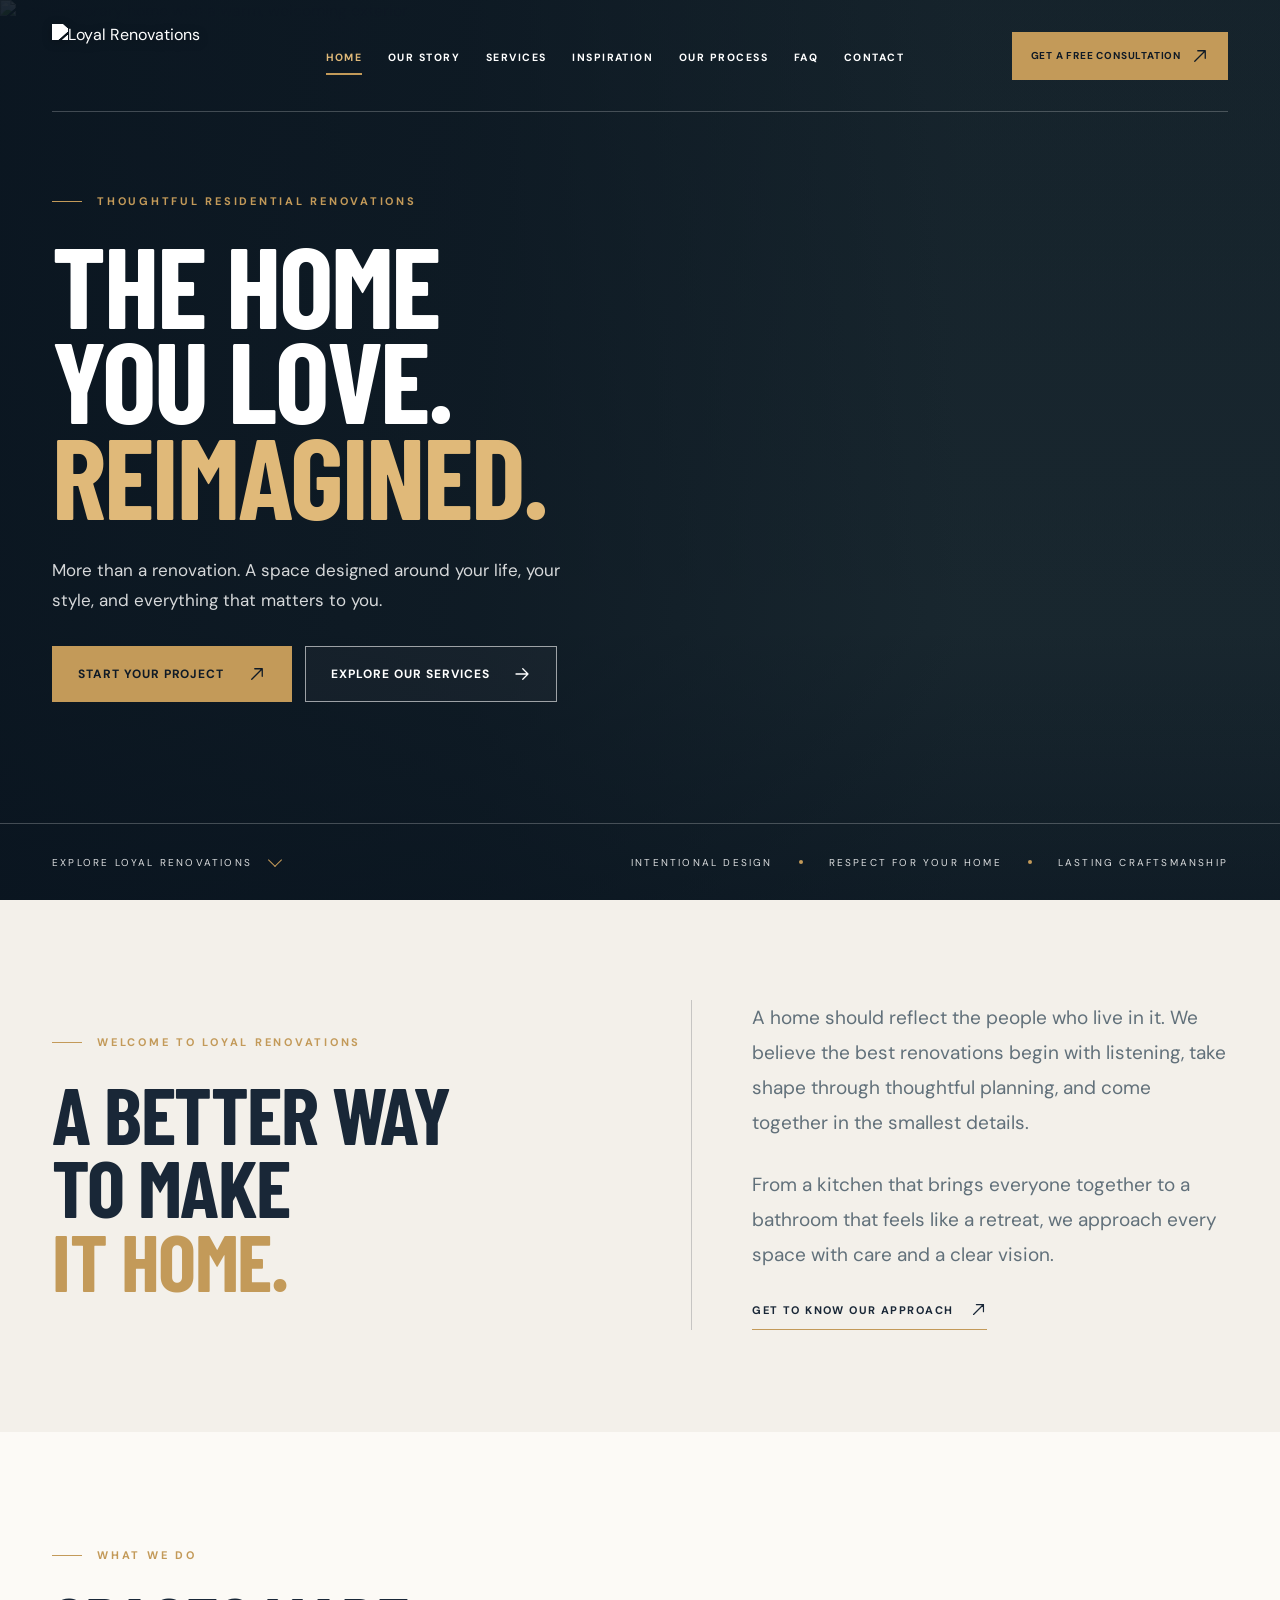
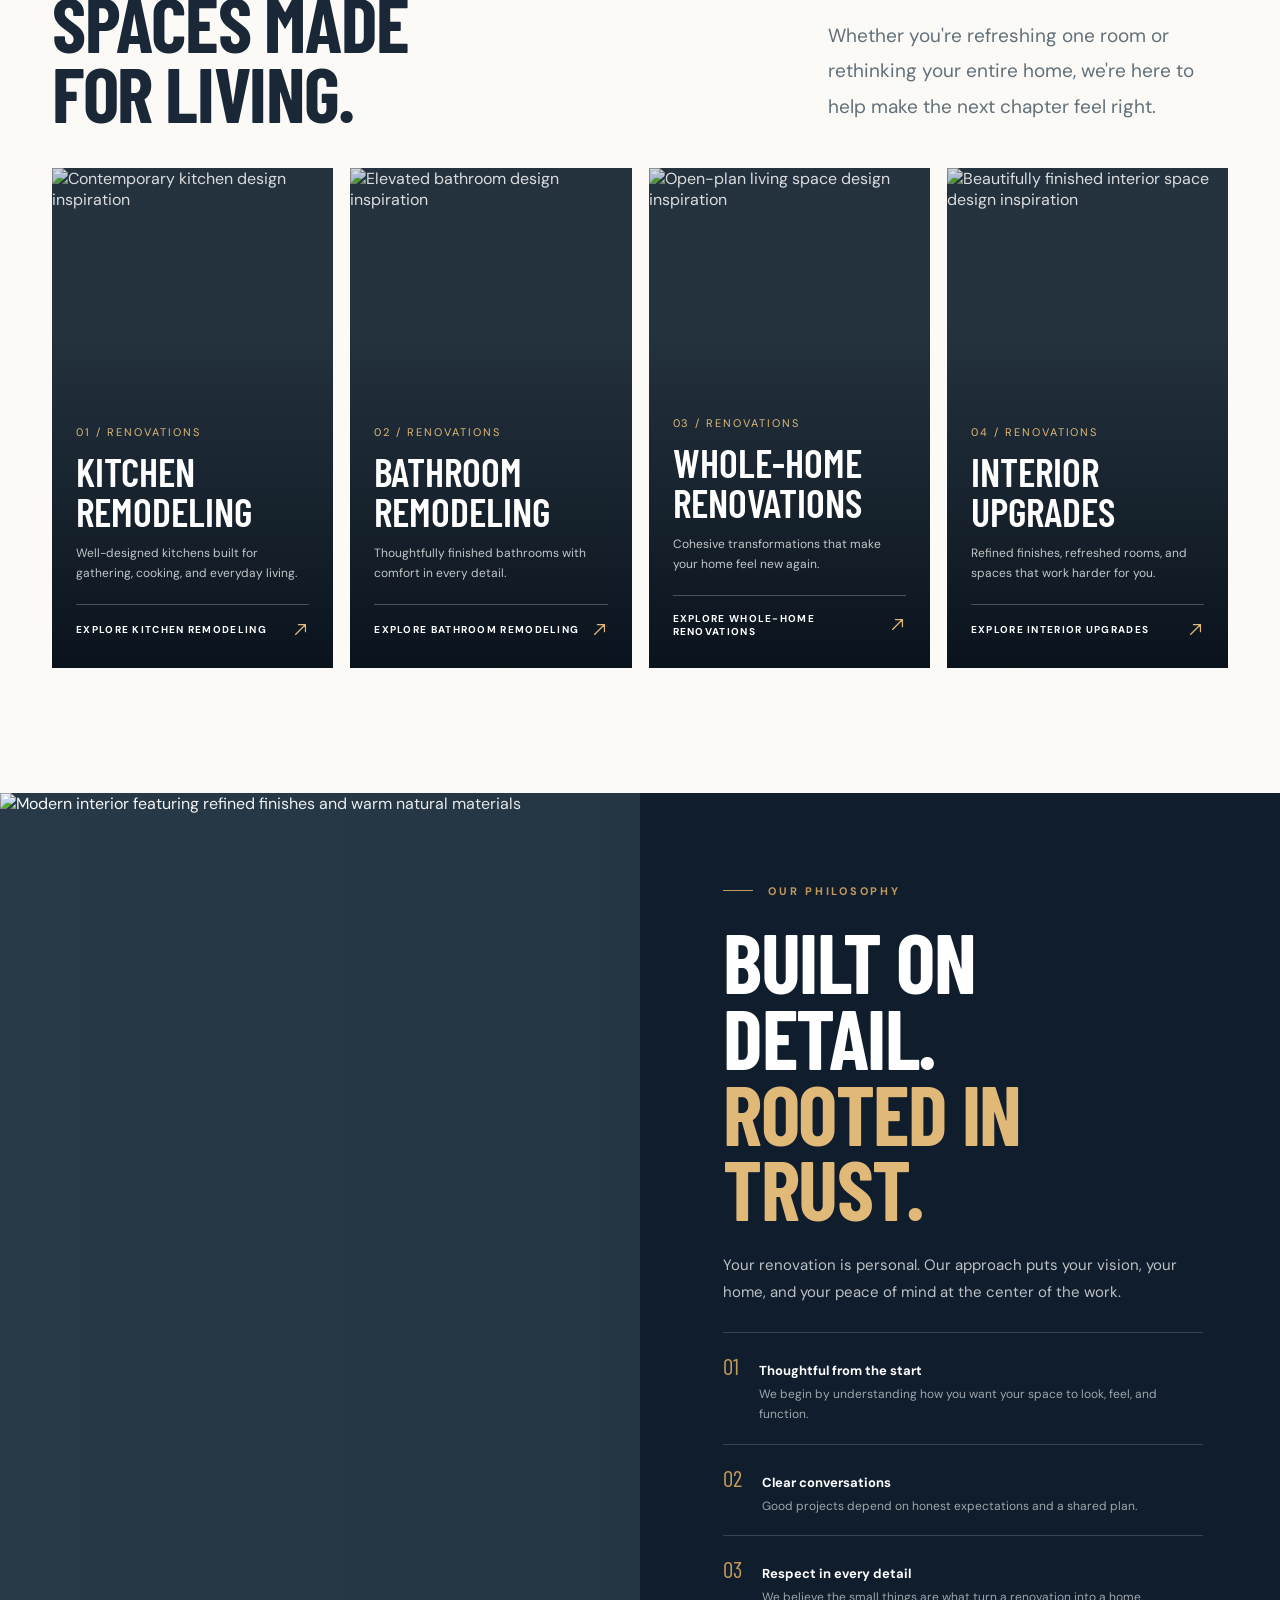
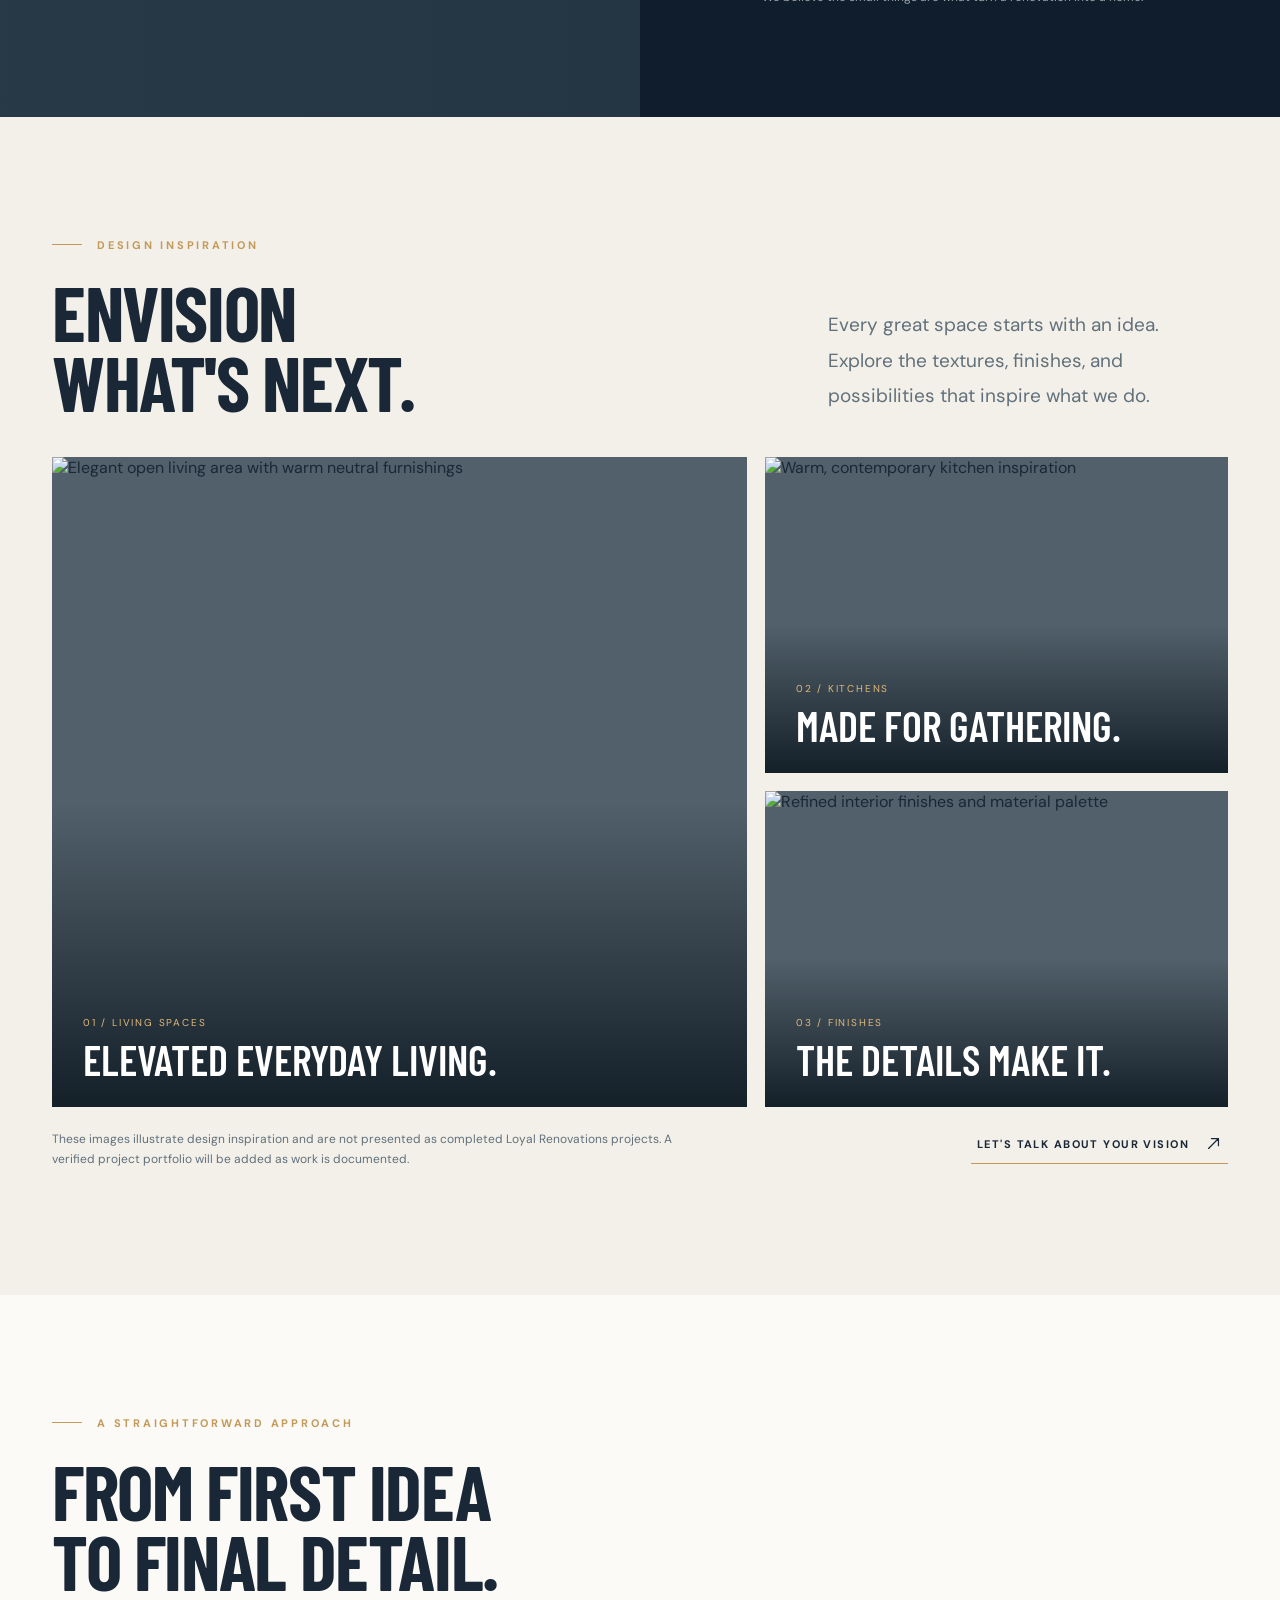
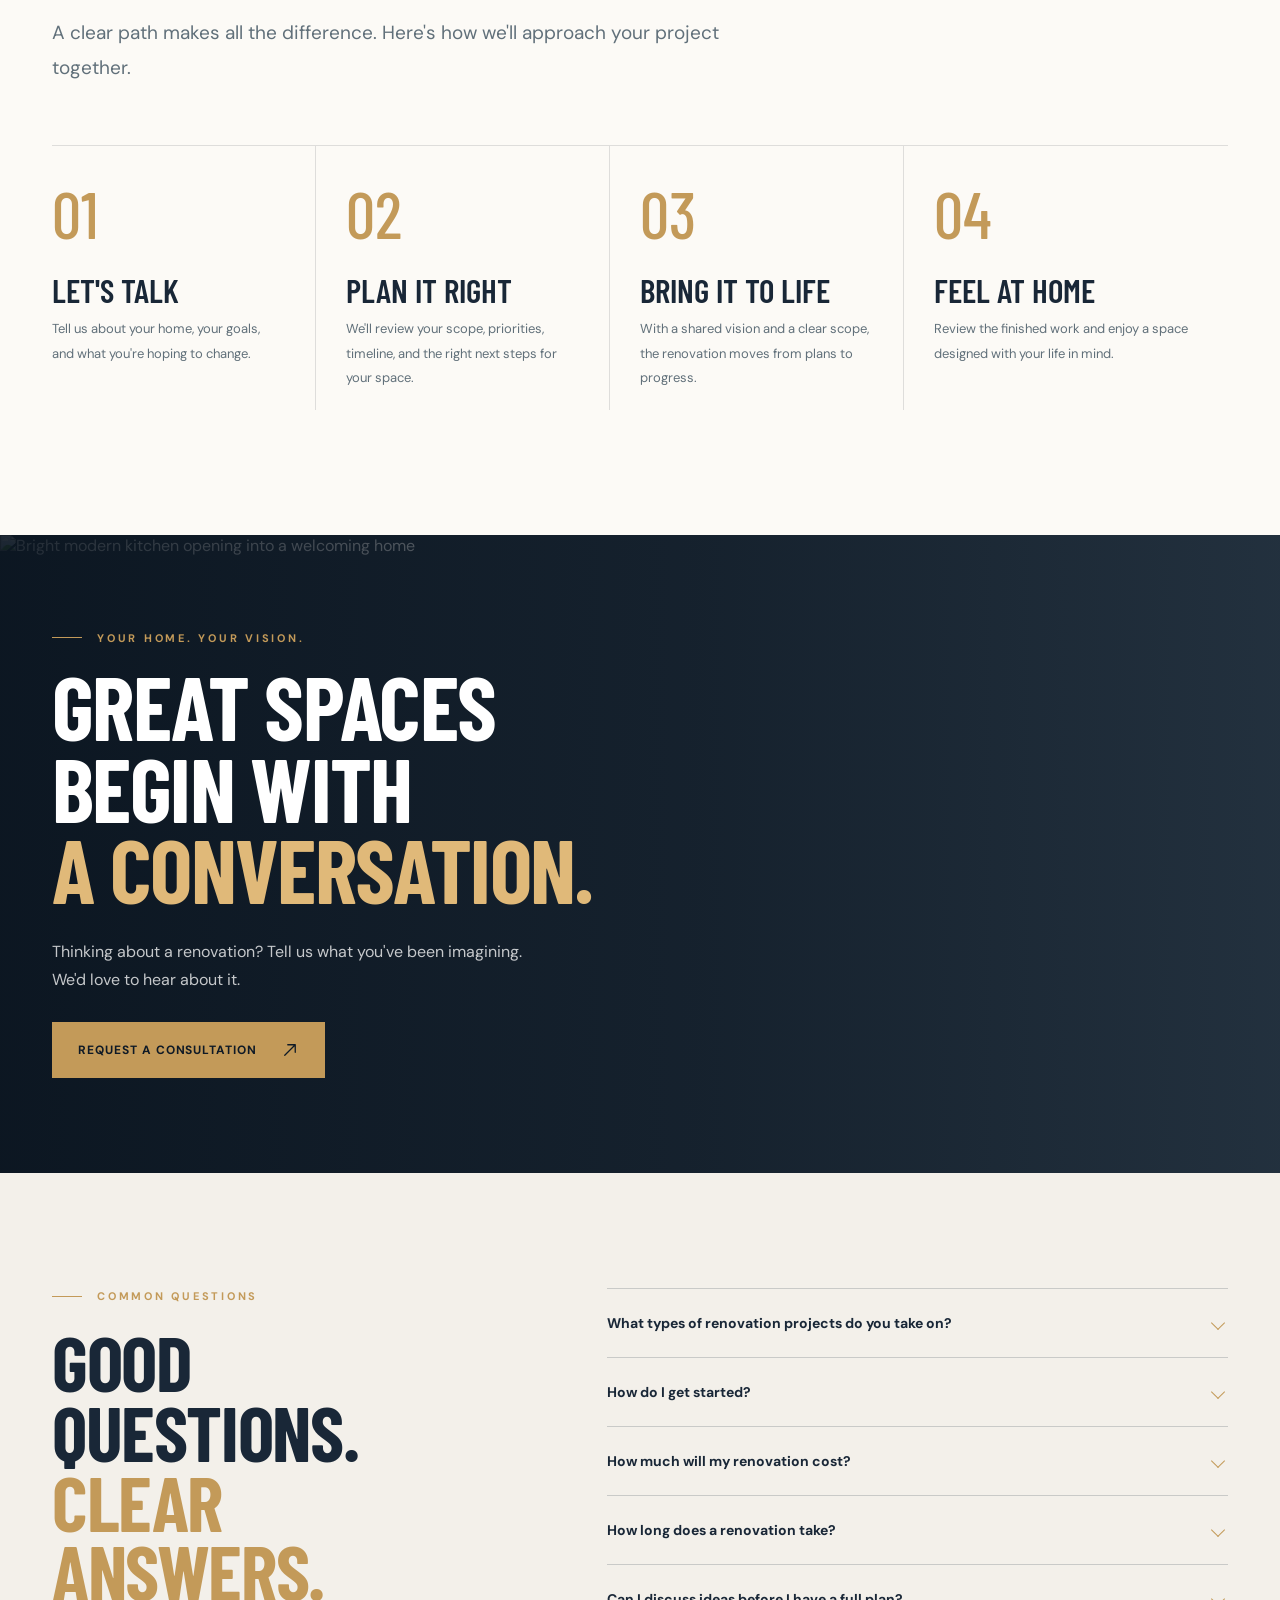
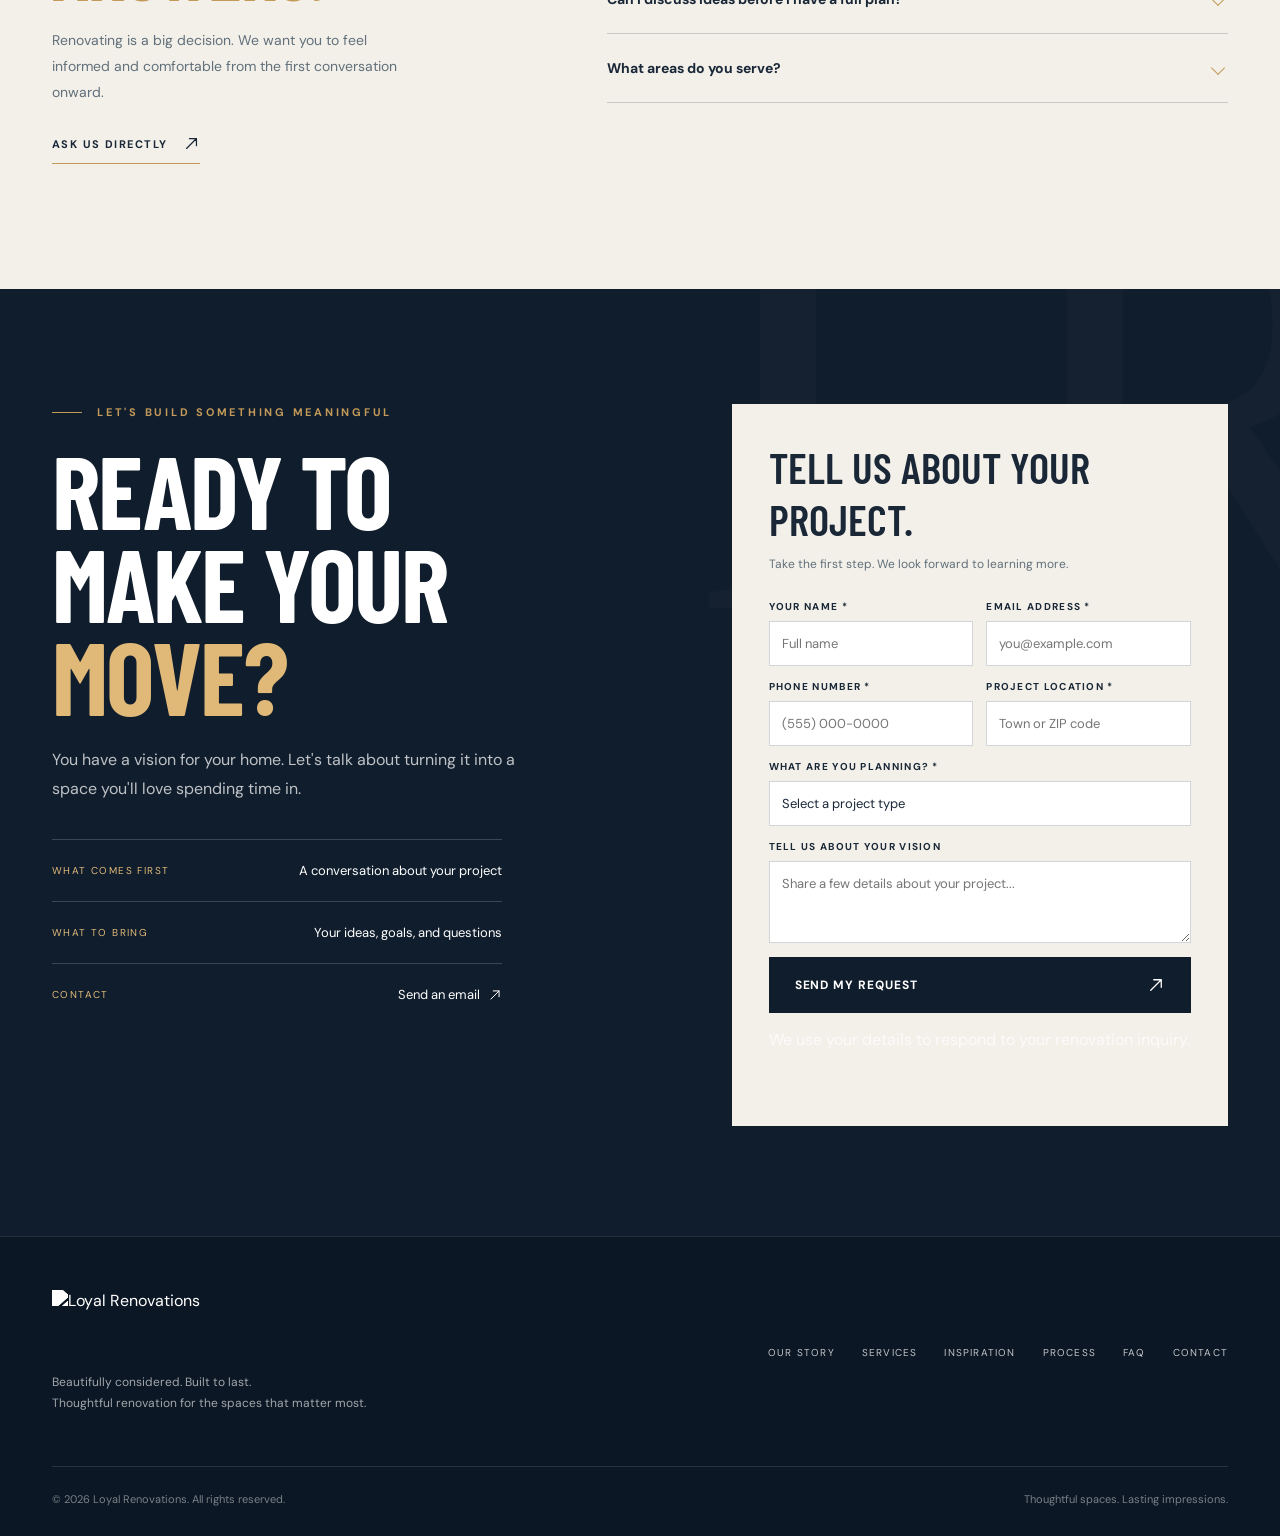
==== commit eb41e5b1: "Launch indexed internal pages and server-side inquiry forms" ====
--- a/index.html
+++ b/index.html
@@ -4,318 +4,41 @@
   <meta charset="utf-8">
   <meta name="viewport" content="width=device-width, initial-scale=1">
   <meta name="theme-color" content="#101d2c">
-  <meta name="description" content="Loyal Renovations brings thoughtful planning, intentional design, and detailed craftsmanship to kitchens, bathrooms, and whole-home renovations. Start a conversation about your space.">
+  <meta name="description" content="Explore thoughtful kitchen, bathroom, and whole-home remodeling with Loyal Renovations. Discover renovation services, project planning, and ways to get started.">
+  <link rel="canonical" href="https://loyal-renovations.vercel.app/">
+  <meta name="robots" content="index,follow">
   <meta property="og:type" content="website">
-  <meta property="og:title" content="Loyal Renovations | Beautifully Considered. Built to Last.">
+  <meta property="og:title" content="Loyal Renovations | Kitchen, Bath &amp; Home Remodeling">
+  <meta property="og:url" content="https://loyal-renovations.vercel.app/">
+  <meta property="og:site_name" content="Loyal Renovations">
   <meta property="og:description" content="Thoughtful residential renovations with a focus on the details that make a house feel like home.">
   <meta property="og:image" content="https://images.unsplash.com/photo-1600585154340-be6161a56a0c?auto=format&fit=crop&w=1200&q=80">
   <meta name="color-scheme" content="light">
-  <title>Loyal Renovations | Beautifully Considered. Built to Last.</title>
+  <meta name="twitter:card" content="summary_large_image">
+  <title>Loyal Renovations | Kitchen, Bath &amp; Home Remodeling</title>
   <link rel="preconnect" href="https://fonts.googleapis.com">
   <link rel="preconnect" href="https://fonts.gstatic.com" crossorigin>
   <link rel="preconnect" href="https://images.unsplash.com">
   <link href="https://fonts.googleapis.com/css2?family=Barlow+Condensed:wght@400;500;600;700;800&family=DM+Sans:wght@400;500;600;700&display=swap" rel="stylesheet">
   <link rel="icon" href="https://assets.cdn.filesafe.space/bF1dT8IAVuvat84LkAVe/media/6ad22a46989628c77a1f730b.png" type="image/png">
-  <style>
-    :root{--navy:#101d2c;--navy2:#162739;--navy3:#213346;--gold:#c39a59;--gold2:#e0b979;--stone:#f3f0ea;--cream:#fcfaf6;--ink:#192737;--muted:#61707a;--line:rgba(16,29,44,.13);--white:#fff;--font-display:"Barlow Condensed",Impact,"Arial Narrow",sans-serif;--font-body:"DM Sans",Arial,sans-serif;--max:1330px}
-    *,*::before,*::after{box-sizing:border-box}
-    html{scroll-behavior:smooth;scroll-padding-top:88px}
-    body{margin:0;background:var(--cream);color:var(--ink);font-family:var(--font-body);-webkit-font-smoothing:antialiased}
-    body.locked{overflow:hidden}
-    a{color:inherit;text-decoration:none}
-    button,input,select,textarea{font:inherit}
-    button{cursor:pointer}
-    img{display:block;max-width:100%}
-    ::selection{background:var(--gold);color:var(--navy)}
-    :focus-visible{outline:3px solid var(--gold2);outline-offset:4px}
-    .container{width:min(var(--max),calc(100% - 104px));margin-inline:auto}
-    .eyebrow{font-size:11px;letter-spacing:.25em;text-transform:uppercase;font-weight:700;line-height:1.5}
-    .eyebrow.gold{color:var(--gold)}
-    .eyebrow.line{display:flex;align-items:center;gap:15px}
-    .eyebrow.line::before{content:"";width:30px;height:1px;background:currentColor;flex:none}
-    .display{font-family:var(--font-display);font-weight:700;text-transform:uppercase;letter-spacing:-.018em;line-height:.91;margin:0}
-    .section-title{font-size:clamp(54px,6vw,96px)}
-    .intro-copy{font-size:clamp(16px,1.5vw,19px);line-height:1.85;color:var(--muted)}
-    .btn{display:inline-flex;align-items:center;justify-content:center;gap:24px;border:1px solid transparent;padding:18px 25px;min-height:54px;font-size:12px;font-weight:700;letter-spacing:.08em;text-transform:uppercase;transition:background .25s,color .25s,border-color .25s,transform .25s;white-space:nowrap}
-    .btn:hover{transform:translateY(-2px)}
-    .btn-gold{background:var(--gold);color:#0f1a26}
-    .btn-gold:hover{background:var(--gold2)}
-    .btn-outline{border-color:rgba(255,255,255,.58);color:#fff;background:rgba(255,255,255,.03)}
-    .btn-outline:hover{background:#fff;color:var(--navy)}
-    .btn-navy{background:var(--navy);color:#fff}
-    .btn-navy:hover{background:var(--navy3)}
-    .btn .arrow{display:inline-flex;align-items:center;line-height:1}.ui-icon{width:18px;height:18px;display:block;flex-shrink:0;fill:none;stroke:currentColor;stroke-width:1.7;stroke-linecap:round;stroke-linejoin:round}.link-arrow .ui-icon,.service-link .ui-icon{width:17px;height:17px}.modal-close .ui-icon{width:20px;height:20px;margin:auto}.contact-detail .ui-icon{width:14px;height:14px;display:inline-block;vertical-align:middle;margin-left:5px}
-    .site-header{position:absolute;inset:0 0 auto;z-index:30;color:#fff}
-    .nav{min-height:103px;display:flex;justify-content:space-between;align-items:center;gap:30px;border-bottom:1px solid rgba(255,255,255,.22)}
-    .brand{flex:none;display:flex;align-items:center;gap:13px;background:transparent;padding:0;border:0}
-    .brand img{width:135px;height:52px;object-fit:contain;filter:brightness(0) invert(1) drop-shadow(0 2px 5px rgba(0,0,0,.25))}
-    .nav-links{display:flex;align-items:center;gap:clamp(15px,2vw,29px);padding:0;margin:0;list-style:none}
-    .nav-links a{position:relative;font-size:10.5px;letter-spacing:.14em;text-transform:uppercase;font-weight:700;transition:color .2s}
-    .nav-links a:hover,.nav-links a.active{color:var(--gold2)}
-    .nav-links a.active:after{content:"";position:absolute;height:2px;background:var(--gold);left:0;right:0;bottom:-11px}
-    .nav-actions{display:flex;gap:16px;align-items:center;flex:none}
-    .nav-actions .btn{min-height:46px;padding:14px 18px;font-size:10px;gap:10px}
-    .menu-toggle{display:none;align-items:center;justify-content:center;background:transparent;border:1px solid rgba(255,255,255,.5);color:#fff;width:48px;height:48px}
-    .menu-toggle span,.menu-toggle span:before,.menu-toggle span:after{display:block;width:20px;height:2px;background:currentColor;position:relative;transition:transform .2s}
-    .menu-toggle span:before,.menu-toggle span:after{content:"";position:absolute;left:0}.menu-toggle span:before{top:-6px}.menu-toggle span:after{top:6px}
-    .menu-toggle[aria-expanded=true] span{background:transparent}
-    .menu-toggle[aria-expanded=true] span:before{transform:translateY(6px) rotate(45deg)}
-    .menu-toggle[aria-expanded=true] span:after{transform:translateY(-6px) rotate(-45deg)}
-    .hero{position:relative;min-height:850px;min-height:min(900px,100svh);display:flex;align-items:center;overflow:hidden;background:#1d2c33}
-    .hero-photo,.hero-shade{position:absolute;inset:0;width:100%;height:100%}
-    .hero-photo{object-fit:cover;object-position:center 48%;filter:saturate(.75)}
-    .hero-shade{background:linear-gradient(90deg,rgba(9,20,31,.88) 0%,rgba(9,20,31,.70) 37%,rgba(9,20,31,.22) 75%),linear-gradient(0deg,rgba(9,20,31,.56),transparent 30%,rgba(9,20,31,.2))}
-    .hero-content{position:relative;z-index:1;color:#fff;padding-top:135px;padding-bottom:140px}
-    .hero .eyebrow{margin-bottom:26px}
-    .hero h1{font-size:clamp(80px,9vw,155px);max-width:850px;line-height:.83}
-    .hero h1 .accent{color:var(--gold2)}
-    .hero-text{max-width:550px;font-size:17px;color:rgba(255,255,255,.83);line-height:1.8;margin:32px 0 30px}
-    .hero-ctas{display:flex;gap:13px;flex-wrap:wrap}
-    .hero-bottom{position:absolute;z-index:2;left:0;bottom:0;right:0;color:#fff;border-top:1px solid rgba(255,255,255,.23)}
-    .hero-bottom .container{display:flex;align-items:center;justify-content:space-between;min-height:76px;gap:30px}
-    .hero-bottom .micro{font-size:10px;text-transform:uppercase;letter-spacing:.22em;color:rgba(255,255,255,.85)}
-    .scroll-indicator{display:flex;gap:18px;align-items:center}
-    .scroll-indicator:after{content:"";display:block;width:10px;height:10px;border-right:1.5px solid var(--gold);border-bottom:1.5px solid var(--gold);transform:rotate(45deg);margin-top:-5px}
-    .mini-values{display:flex;gap:26px}.mini-values span+span:before{content:"";display:inline-block;width:4px;height:4px;background:var(--gold);border-radius:50%;margin:0 26px 2px 0}
-    .intro{background:var(--stone);padding:100px 0 102px}
-    .intro-grid{display:grid;grid-template-columns:1fr 1fr;align-items:center;gap:clamp(55px,8vw,150px)}
-    .intro h2{font-size:clamp(56px,6.3vw,105px);margin:25px 0 0}
-    .intro-right{border-left:1px solid rgba(16,29,44,.2);padding-left:60px}
-    .intro-right p{margin:0 0 26px}
-    .link-arrow{display:inline-flex;align-items:center;gap:16px;text-transform:uppercase;font-weight:700;font-size:11px;letter-spacing:.13em;border-bottom:1px solid var(--gold);padding-bottom:11px;transition:gap .2s}
-    .link-arrow:hover{gap:25px}
-    .services{padding:115px 0 125px}
-    .section-heading{display:flex;align-items:end;justify-content:space-between;gap:50px;margin-bottom:40px}
-    .section-heading h2{margin-top:24px}
-    .section-heading .intro-copy{max-width:400px;margin:0 0 4px}
-    .service-grid{display:grid;grid-template-columns:repeat(4,minmax(0,1fr));gap:17px}
-    .service-card{position:relative;min-height:500px;overflow:hidden;background:#293845;color:#fff;display:flex;align-items:flex-end;isolation:isolate}
-    .service-card img,.project-card img{position:absolute;inset:0;width:100%;height:100%;object-fit:cover;z-index:-2;transition:transform .55s}
-    .service-card::before{content:"";position:absolute;inset:0;background:linear-gradient(to top,rgba(9,18,27,.96),rgba(9,18,27,.15) 68%);z-index:-1}
-    .service-card:hover img,.project-card:hover img{transform:scale(1.055)}
-    .service-content{padding:26px 24px 30px;width:100%}
-    .service-number{display:block;color:var(--gold2);font-size:11px;letter-spacing:.18em;margin-bottom:12px}
-    .service-content h3{font-family:var(--font-display);font-size:40px;font-weight:600;text-transform:uppercase;line-height:1;margin:0 0 13px}
-    .service-content p{font-size:12px;line-height:1.65;color:rgba(255,255,255,.75);margin:0 0 20px;max-width:230px}
-    .service-link{display:flex;justify-content:space-between;align-items:center;border-top:1px solid rgba(255,255,255,.24);padding-top:16px;color:#fff;font-size:10px;letter-spacing:.13em;text-transform:uppercase;font-weight:700}
-    .service-link span:last-child{font-size:20px;color:var(--gold2)}
-    .feature{background:var(--navy);color:#fff;padding:0;overflow:hidden}
-    .feature-inner{display:grid;grid-template-columns:1fr 1fr;min-height:700px}
-    .feature-photo{background:#283947;min-height:550px;position:relative}
-    .feature-photo img{width:100%;height:100%;object-fit:cover;position:absolute;inset:0}
-    .feature-photo:after{content:"";position:absolute;inset:0;background:linear-gradient(90deg,rgba(16,29,44,.02),rgba(16,29,44,.14))}
-    .feature-content{display:flex;flex-direction:column;justify-content:center;padding:90px max(48px,calc((100vw - var(--max))/2)) 90px clamp(55px,6.5vw,120px)}
-    .feature h2{font-size:clamp(59px,6.5vw,103px);margin:25px 0}
-    .feature .copy{color:rgba(255,255,255,.72);font-size:15px;line-height:1.8;max-width:490px;margin:0 0 26px}
-    .feature-points{padding:0;margin:0;list-style:none;max-width:480px}
-    .feature-points li{border-top:1px solid rgba(255,255,255,.17);padding:19px 0;display:flex;gap:20px;align-items:baseline}
-    .feature-points .n{color:var(--gold);font-family:var(--font-display);font-size:23px}
-    .feature-points strong{display:block;font-size:13px;margin-bottom:5px}
-    .feature-points small{display:block;color:rgba(255,255,255,.60);line-height:1.7;font-size:12px}
-    .gallery{padding:120px 0 125px;background:var(--stone)}
-    .gallery-grid{display:grid;grid-template-columns:1.2fr .8fr;gap:18px}
-    .gallery-col{display:grid;grid-template-rows:1fr 1fr;gap:18px}
-    .project-card{isolation:isolate;position:relative;min-height:280px;background:#52606b;overflow:hidden}
-    .project-card.big{min-height:650px}
-    .project-card:before{content:"";position:absolute;z-index:-1;inset:0;background:linear-gradient(0deg,rgba(5,16,24,.8),transparent 47%)}
-    .project-label{position:absolute;bottom:27px;left:31px;color:#fff}
-    .project-label span{display:block;color:var(--gold2);font-size:10px;letter-spacing:.18em;text-transform:uppercase;margin-bottom:10px}
-    .project-label h3{font-family:var(--font-display);font-size:clamp(30px,3.3vw,48px);text-transform:uppercase;font-weight:600;line-height:.96;margin:0}
-    .gallery-note{display:flex;justify-content:space-between;gap:30px;align-items:center;margin-top:22px}
-    .gallery-note p{font-size:12px;color:var(--muted);max-width:630px;line-height:1.7;margin:0}
-    .process{padding:120px 0 125px;background:var(--cream)}
-    .process-heading{max-width:740px;margin-bottom:60px}
-    .process-heading h2{margin-top:25px}
-    .steps{display:grid;grid-template-columns:repeat(4,1fr);border-top:1px solid var(--line)}
-    .step{padding:35px 32px 20px 0;border-right:1px solid var(--line);margin-right:30px}
-    .step:last-child{border-right:0;margin-right:0}
-    .step .num{font-family:var(--font-display);font-weight:500;font-size:65px;line-height:1;color:var(--gold)}
-    .step h3{font-family:var(--font-display);font-size:33px;font-weight:600;text-transform:uppercase;margin:27px 0 10px;line-height:1.04}
-    .step p{font-size:13px;color:var(--muted);line-height:1.85;margin:0;max-width:275px}
-    .statement{position:relative;min-height:500px;color:#fff;display:flex;align-items:center;overflow:hidden;background:#283745}
-    .statement img{position:absolute;inset:0;width:100%;height:100%;object-fit:cover;filter:saturate(.78)}
-    .statement:before{content:"";position:absolute;inset:0;z-index:1;background:linear-gradient(90deg,rgba(9,19,30,.9),rgba(9,19,30,.6) 55%,rgba(9,19,30,.18))}
-    .statement-content{position:relative;z-index:2;padding:95px 0}
-    .statement h2{font-size:clamp(65px,7vw,117px);max-width:750px;margin:19px 0 28px}
-    .statement p{font-size:16px;line-height:1.8;max-width:480px;color:rgba(255,255,255,.76);margin:0 0 27px}
-    .faq{padding:115px 0 125px;background:var(--stone)}
-    .faq-grid{display:grid;grid-template-columns:.8fr 1.2fr;gap:clamp(70px,11vw,165px)}
-    .faq h2{font-size:clamp(57px,6vw,92px);margin:22px 0}
-    .faq-left p{font-size:14px;line-height:1.85;color:var(--muted);max-width:345px;margin-bottom:26px}
-    details{border-bottom:1px solid rgba(16,29,44,.18)}
-    details:first-child{border-top:1px solid rgba(16,29,44,.18)}
-    details summary{list-style:none;cursor:pointer;display:flex;justify-content:space-between;gap:25px;align-items:center;padding:25px 0;font-size:14px;font-weight:700;color:var(--ink)}
-    details summary::-webkit-details-marker{display:none}
-    details summary::after{content:"";width:10px;height:10px;border-right:1.5px solid var(--gold);border-bottom:1.5px solid var(--gold);transform:rotate(45deg);transition:transform .2s;flex:none;margin-right:5px}
-    details[open] summary::after{transform:rotate(225deg)}
-    details p{font-size:13px;color:var(--muted);line-height:1.85;margin:-4px 45px 26px 0}
-    .contact{background:var(--navy);color:#fff;padding:115px 0 110px;position:relative;overflow:hidden}
-    .contact:before{content:"LR";font-family:Georgia,serif;font-size:min(47vw,800px);position:absolute;right:-60px;top:-230px;letter-spacing:-.1em;color:rgba(255,255,255,.018);pointer-events:none}
-    .contact-grid{position:relative;display:grid;grid-template-columns:1fr .9fr;gap:clamp(70px,10vw,165px)}
-    .contact h2{font-size:clamp(75px,8vw,130px);margin:22px 0}
-    .contact p{max-width:470px;font-size:16px;line-height:1.85;color:rgba(255,255,255,.73);margin-bottom:35px}
-    .contact-detail{border-top:1px solid rgba(255,255,255,.18);padding:22px 0;display:flex;justify-content:space-between;gap:20px;max-width:450px;align-items:center}
-    .contact-detail span:first-child{font-size:10px;letter-spacing:.14em;text-transform:uppercase;color:var(--gold2)}
-    .contact-detail span:last-child{font-size:13px}
-    .quote-panel{padding:37px;background:var(--stone);color:var(--ink);align-self:center}
-    .quote-panel h3{font-family:var(--font-display);font-weight:600;text-transform:uppercase;font-size:43px;margin:0 0 8px}
-    .quote-panel>p{font-size:12px;color:var(--muted);margin:0 0 24px}
-    .field-grid{display:grid;grid-template-columns:1fr 1fr;gap:13px}
-    .field{display:flex;flex-direction:column;gap:8px;margin-bottom:14px}
-    .field label{font-size:10px;text-transform:uppercase;letter-spacing:.13em;font-weight:700}
-    .field input,.field select,.field textarea{width:100%;padding:13px 12px;min-height:45px;border:1px solid rgba(16,29,44,.18);border-radius:0;background:#fff;color:var(--ink);font-size:13px;outline:none;appearance:none}
-    .field input:focus,.field select:focus,.field textarea:focus{border-color:var(--gold);box-shadow:0 0 0 2px rgba(195,154,89,.14)}
-    .field textarea{resize:vertical;min-height:82px}
-    .form-submit{width:100%;gap:12px;justify-content:space-between}
-    .form-note{font-size:11px;color:var(--muted);line-height:1.65;margin:12px 0 0}
-    .form-feedback{font-size:12px;line-height:1.6;color:var(--navy);margin-top:13px;display:none}
-    .form-feedback.visible{display:block}
-    .footer{background:#0b1724;color:#fff;border-top:1px solid rgba(255,255,255,.1);padding:53px 0 30px}
-    .footer-top{display:flex;justify-content:space-between;align-items:center;gap:35px;padding-bottom:52px}
-    .footer-brand{display:flex;align-items:center;gap:17px}
-    .footer-brand img{height:66px;width:170px;object-fit:contain;background:transparent;padding:0;filter:brightness(0) invert(1)}
-    .footer-tagline{font-size:12px;line-height:1.75;color:rgba(255,255,255,.62);max-width:320px;margin:0}
-    .footer-nav{display:flex;gap:27px;flex-wrap:wrap}
-    .footer-nav a{font-size:10px;letter-spacing:.12em;text-transform:uppercase;color:rgba(255,255,255,.75)}
-    .footer-nav a:hover{color:var(--gold2)}
-    .footer-bottom{border-top:1px solid rgba(255,255,255,.12);padding-top:25px;display:flex;justify-content:space-between;align-items:center;gap:20px;color:rgba(255,255,255,.45);font-size:11px}
-    .bottom-cta{display:none}
-    .modal{display:none;position:fixed;inset:0;z-index:100;align-items:center;justify-content:center;padding:18px;background:rgba(5,13,22,.77);backdrop-filter:blur(7px);overflow:auto}
-    .modal.open{display:flex}
-    .modal-box{max-width:555px;width:100%;position:relative;max-height:calc(100vh - 36px);overflow:auto}
-    .modal .quote-panel{padding:36px}
-    .modal-close{position:absolute;right:10px;top:8px;z-index:1;width:38px;height:38px;background:transparent;border:0;font-size:31px;color:var(--navy)}
-    .skip-link{position:absolute;left:14px;top:-50px;z-index:200;background:#fff;color:#111;padding:12px}.skip-link:focus{top:10px}
-    @media(max-width:1200px){
-      .container{width:min(var(--max),calc(100% - 72px))}
-      .nav{gap:17px}
-      .nav-links{gap:15px}
-      .nav-links a{font-size:9.5px}
-      .nav-actions .btn{padding:13px 14px}
-      .service-content{padding:24px 17px}.service-content h3{font-size:35px}
-      .feature-content{padding-left:65px;padding-right:50px}
-    }
-    @media(max-width:980px){
-      .nav{min-height:89px}
-      .brand img{width:125px;height:45px}
-      .nav-links{display:none;position:absolute;top:89px;left:0;right:0;background:var(--navy);padding:25px 36px 35px;box-shadow:0 25px 50px rgba(0,0,0,.16);z-index:29;flex-direction:column;align-items:stretch;gap:0;border-top:1px solid rgba(255,255,255,.15)}
-      .nav-links.open{display:flex}
-      .nav-links li a{display:block;padding:13px 2px;font-size:12px}
-      .nav-links a.active:after{display:none}
-      .menu-toggle{display:flex}
-      .service-grid{grid-template-columns:repeat(2,minmax(0,1fr))}
-      .service-card{min-height:435px}
-      .feature-inner{grid-template-columns:1fr 1fr}.feature-content{padding:65px 40px}
-      .feature-photo{min-height:570px}
-      .steps{grid-template-columns:repeat(2,1fr);row-gap:22px}
-      .step:nth-child(2){border-right:0}
-      .contact-grid{gap:45px}
-      .quote-panel{padding:27px}
-      .faq-grid{gap:70px}
-    }
-    @media(max-width:700px){
-      html{scroll-padding-top:75px}
-      .container{width:calc(100% - 40px)}
-      .nav{min-height:76px;gap:10px}
-      .brand{padding:0}
-      .brand img{width:106px;height:43px}
-      .nav-actions .btn{display:none}
-      .menu-toggle{width:43px;height:43px}
-      .nav-links{top:76px;padding:17px 20px 28px}
-      .hero{min-height:740px;min-height:93svh;max-height:920px}
-      .hero-photo{object-position:59% center}
-      .hero-shade{background:linear-gradient(90deg,rgba(9,20,31,.87),rgba(9,20,31,.47)),linear-gradient(0deg,rgba(9,20,31,.48),transparent 45%)}
-      .hero-content{padding-top:132px;padding-bottom:124px}
-      .hero h1{font-size:clamp(72px,16vw,117px);max-width:650px;line-height:.86}
-      .hero .eyebrow{font-size:10px;letter-spacing:.16em;margin-bottom:20px}
-      .hero-text{font-size:14px;line-height:1.8;max-width:370px;margin:26px 0}
-      .hero-ctas{gap:10px}
-      .btn{padding:16px 17px;min-height:50px;font-size:10px;gap:12px}
-      .hero-bottom .container{min-height:59px}
-      .hero-bottom .micro{font-size:9px}
-      .mini-values{display:none}
-      .intro{padding:82px 0}
-      .intro-grid{grid-template-columns:1fr;gap:29px}
-      .intro h2{font-size:clamp(66px,15vw,97px)}
-      .intro-right{border-left:none;border-top:1px solid var(--line);padding:22px 0 0}
-      .intro-right p{font-size:15px;line-height:1.85}
-      .services,.gallery,.process,.faq{padding:78px 0 84px}
-      .section-heading{display:block;margin-bottom:29px}
-      .section-heading .intro-copy{margin-top:24px}
-      .section-title{font-size:clamp(63px,12vw,88px)}
-      .service-grid{gap:12px}
-      .service-card{min-height:370px}
-      .service-content{padding:20px 16px}
-      .service-content h3{font-size:33px}
-      .service-content p{font-size:11px;margin-bottom:14px}
-      .service-link{font-size:9px}
-      .feature-inner{grid-template-columns:1fr}
-      .feature-photo{height:380px;min-height:0}
-      .feature-content{padding:75px 20px 70px}
-      .feature h2{font-size:clamp(67px,14vw,95px)}
-      .gallery-grid{grid-template-columns:1fr}
-      .project-card.big{min-height:450px}
-      .project-card{min-height:250px}
-      .gallery-col{grid-template-columns:1fr 1fr;grid-template-rows:1fr}
-      .gallery-note{align-items:flex-start;flex-direction:column;gap:17px}
-      .process-heading{margin-bottom:35px}
-      .steps{grid-template-columns:1fr 1fr}
-      .step{padding:26px 18px 15px 0;margin-right:17px}
-      .step .num{font-size:56px}
-      .step h3{font-size:29px;margin-top:16px}
-      .step p{font-size:12px}
-      .statement{min-height:490px}
-      .statement-content{padding:73px 0}
-      .statement h2{font-size:clamp(68px,13vw,94px)}
-      .faq-grid,.contact-grid{grid-template-columns:1fr;gap:38px}
-      .faq h2{font-size:75px}
-      .faq-left p{max-width:530px}
-      .contact{padding:80px 0}
-      .contact h2{font-size:clamp(80px,15vw,112px)}
-      .quote-panel{padding:24px}
-      .footer{padding:40px 0 100px}
-      .footer-top{align-items:start;flex-direction:column;padding-bottom:33px;gap:28px}
-      .footer-brand img{width:132px;height:55px}
-      .footer-bottom{flex-direction:column;align-items:start;gap:8px}
-      .bottom-cta{display:flex;position:fixed;inset:auto 0 0;z-index:24;padding:9px 14px calc(9px + env(safe-area-inset-bottom));background:var(--navy);border-top:1px solid rgba(255,255,255,.15)}
-      .bottom-cta .btn{width:100%;min-height:49px;font-size:11px}
-      .modal{align-items:center}
-      .modal .quote-panel{padding:25px 20px}
-    }
-    @media(max-width:420px){
-      .hero h1{font-size:clamp(65px,16vw,80px)}
-      .hero-ctas .btn{width:100%;justify-content:space-between}
-      .service-grid{grid-template-columns:1fr}
-      .service-card{min-height:375px}
-      .service-content{padding:24px}
-      .service-content h3{font-size:41px}
-      .gallery-col{grid-template-columns:1fr;grid-template-rows:1fr 1fr}
-      .project-card{min-height:250px}
-      .steps{grid-template-columns:1fr}
-      .step,.step:nth-child(2){border-right:0;margin-right:0;border-bottom:1px solid var(--line)}
-      .field-grid{grid-template-columns:1fr;gap:0}
-      .contact-detail{align-items:start;flex-direction:column;gap:9px}
-      .footer-nav{gap:17px}
-      .modal .quote-panel{padding:22px 16px}
-    }
-    @media(prefers-reduced-motion:reduce){html{scroll-behavior:auto}*,*:before,*:after{animation-duration:.01ms!important;transition-duration:.01ms!important}}
-  </style>
-  <script type="application/ld+json">{"@context":"https://schema.org","@type":"GeneralContractor","name":"Loyal Renovations","description":"Residential renovation and remodeling services focused on kitchens, bathrooms, and whole-home transformations.","logo":"https://assets.cdn.filesafe.space/bF1dT8IAVuvat84LkAVe/media/6ad22a46989628c77a1f730b.png"}</script>
+  <link rel="stylesheet" href="/assets/style.css">
+  <script type="application/ld+json">{"@context":"https://schema.org","@type":"GeneralContractor","name":"Loyal Renovations","url":"https://loyal-renovations.vercel.app/","description":"Residential kitchen, bathroom, and whole-home renovation services","logo":"https://assets.cdn.filesafe.space/bF1dT8IAVuvat84LkAVe/media/6ad22a46989628c77a1f730b.png"}</script>
+  <script type="application/ld+json">{"@context":"https://schema.org","@type":"WebSite","name":"Loyal Renovations","url":"https://loyal-renovations.vercel.app/"}</script>
 </head>
 <body>
   <a class="skip-link" href="#main">Skip to content</a>
   <header class="site-header">
     <div class="container">
       <nav class="nav" aria-label="Primary navigation">
-        <a class="brand" href="#home" aria-label="Loyal Renovations home"><img src="https://assets.cdn.filesafe.space/bF1dT8IAVuvat84LkAVe/media/6ad22a46989628c77a1f730b.png" alt="Loyal Renovations" width="135" height="52"></a>
+        <a class="brand" href="/" aria-label="Loyal Renovations home"><img src="https://assets.cdn.filesafe.space/bF1dT8IAVuvat84LkAVe/media/6ad22a46989628c77a1f730b.png" alt="Loyal Renovations" width="135" height="52"></a>
         <ul class="nav-links" id="nav-links">
-          <li><a class="active" href="#home">Home</a></li>
-          <li><a href="#about">Our Story</a></li>
-          <li><a href="#services">Services</a></li>
-          <li><a href="#inspiration">Inspiration</a></li>
-          <li><a href="#process">Our Process</a></li>
-          <li><a href="#faq">FAQ</a></li>
-          <li><a href="#contact">Contact</a></li>
+          <li><a class="active" href="/">Home</a></li>
+          <li><a href="/about/">Our Story</a></li>
+          <li><a href="/services/">Services</a></li>
+          <li><a href="/projects/">Inspiration</a></li>
+          <li><a href="/process/">Our Process</a></li>
+          <li><a href="/faq/">FAQ</a></li>
+          <li><a href="/contact/">Contact</a></li>
         </ul>
         <div class="nav-actions"><button class="btn btn-gold" data-open-quote>Get a Free Consultation <span class="arrow" aria-hidden="true"><svg class="ui-icon" viewBox="0 0 24 24" aria-hidden="true" focusable="false"><path d="M5 19 19 5M9 5h10v10"/></svg></span></button><button type="button" class="menu-toggle" id="menu-toggle" aria-label="Open navigation" aria-controls="nav-links" aria-expanded="false"><span></span></button></div>
       </nav>
@@ -331,7 +54,7 @@
         <p class="hero-text">More than a renovation. A space designed around your life, your style, and everything that matters to you.</p>
         <div class="hero-ctas">
           <button type="button" class="btn btn-gold" data-open-quote>Start Your Project <span class="arrow" aria-hidden="true"><svg class="ui-icon" viewBox="0 0 24 24" aria-hidden="true" focusable="false"><path d="M5 19 19 5M9 5h10v10"/></svg></span></button>
-          <a class="btn btn-outline" href="#services">Explore Our Services <span class="arrow" aria-hidden="true"><svg class="ui-icon" viewBox="0 0 24 24" aria-hidden="true" focusable="false"><path d="M4 12h16m-7-7 7 7-7 7"/></svg></span></a>
+          <a class="btn btn-outline" href="/services/">Explore Our Services <span class="arrow" aria-hidden="true"><svg class="ui-icon" viewBox="0 0 24 24" aria-hidden="true" focusable="false"><path d="M4 12h16m-7-7 7 7-7 7"/></svg></span></a>
         </div>
       </div>
       <div class="hero-bottom">
@@ -350,7 +73,7 @@
         <div class="intro-right">
           <p class="intro-copy">A home should reflect the people who live in it. We believe the best renovations begin with listening, take shape through thoughtful planning, and come together in the smallest details.</p>
           <p class="intro-copy">From a kitchen that brings everyone together to a bathroom that feels like a retreat, we approach every space with care and a clear vision.</p>
-          <a class="link-arrow" href="#process">Get to know our approach <span aria-hidden="true"><svg class="ui-icon" viewBox="0 0 24 24" aria-hidden="true" focusable="false"><path d="M5 19 19 5M9 5h10v10"/></svg></span></a>
+          <a class="link-arrow" href="/process/">Get to know our approach <span aria-hidden="true"><svg class="ui-icon" viewBox="0 0 24 24" aria-hidden="true" focusable="false"><path d="M5 19 19 5M9 5h10v10"/></svg></span></a>
         </div>
       </div>
     </section>
@@ -363,19 +86,19 @@
         <div class="service-grid">
           <article class="service-card">
             <img loading="lazy" src="https://images.unsplash.com/photo-1600607687920-4e2a09cf159d?auto=format&amp;fit=crop&amp;w=800&amp;q=80" alt="Contemporary kitchen design inspiration">
-            <div class="service-content"><span class="service-number">01 / RENOVATIONS</span><h3>Kitchen<br>Remodeling</h3><p>Well-designed kitchens built for gathering, cooking, and everyday living.</p><a class="service-link" href="#contact">Discuss your kitchen <span aria-hidden="true"><svg class="ui-icon" viewBox="0 0 24 24" aria-hidden="true" focusable="false"><path d="M5 19 19 5M9 5h10v10"/></svg></span></a></div>
+            <div class="service-content"><span class="service-number">01 / RENOVATIONS</span><h3>Kitchen<br>Remodeling</h3><p>Well-designed kitchens built for gathering, cooking, and everyday living.</p><a class="service-link" href="/services/kitchen-remodeling/">Explore kitchen remodeling <span aria-hidden="true"><svg class="ui-icon" viewBox="0 0 24 24" aria-hidden="true" focusable="false"><path d="M5 19 19 5M9 5h10v10"/></svg></span></a></div>
           </article>
           <article class="service-card">
             <img loading="lazy" src="https://images.unsplash.com/photo-1600566753086-00f18fb6b3ea?auto=format&amp;fit=crop&amp;w=800&amp;q=80" alt="Elevated bathroom design inspiration">
-            <div class="service-content"><span class="service-number">02 / RENOVATIONS</span><h3>Bathroom<br>Remodeling</h3><p>Thoughtfully finished bathrooms with comfort in every detail.</p><a class="service-link" href="#contact">Discuss your bathroom <span aria-hidden="true"><svg class="ui-icon" viewBox="0 0 24 24" aria-hidden="true" focusable="false"><path d="M5 19 19 5M9 5h10v10"/></svg></span></a></div>
+            <div class="service-content"><span class="service-number">02 / RENOVATIONS</span><h3>Bathroom<br>Remodeling</h3><p>Thoughtfully finished bathrooms with comfort in every detail.</p><a class="service-link" href="/services/bathroom-remodeling/">Explore bathroom remodeling <span aria-hidden="true"><svg class="ui-icon" viewBox="0 0 24 24" aria-hidden="true" focusable="false"><path d="M5 19 19 5M9 5h10v10"/></svg></span></a></div>
           </article>
           <article class="service-card">
             <img loading="lazy" src="https://images.unsplash.com/photo-1600607687939-ce8a6c25118c?auto=format&amp;fit=crop&amp;w=800&amp;q=80" alt="Open-plan living space design inspiration">
-            <div class="service-content"><span class="service-number">03 / RENOVATIONS</span><h3>Whole-Home<br>Renovations</h3><p>Cohesive transformations that make your home feel new again.</p><a class="service-link" href="#contact">Discuss your home <span aria-hidden="true"><svg class="ui-icon" viewBox="0 0 24 24" aria-hidden="true" focusable="false"><path d="M5 19 19 5M9 5h10v10"/></svg></span></a></div>
+            <div class="service-content"><span class="service-number">03 / RENOVATIONS</span><h3>Whole-Home<br>Renovations</h3><p>Cohesive transformations that make your home feel new again.</p><a class="service-link" href="/services/whole-home-renovations/">Explore whole-home renovations <span aria-hidden="true"><svg class="ui-icon" viewBox="0 0 24 24" aria-hidden="true" focusable="false"><path d="M5 19 19 5M9 5h10v10"/></svg></span></a></div>
           </article>
           <article class="service-card">
             <img loading="lazy" src="https://images.unsplash.com/photo-1600566753190-17f0baa2a6c3?auto=format&amp;fit=crop&amp;w=800&amp;q=80" alt="Beautifully finished interior space design inspiration">
-            <div class="service-content"><span class="service-number">04 / RENOVATIONS</span><h3>Interior<br>Upgrades</h3><p>Refined finishes, refreshed rooms, and spaces that work harder for you.</p><a class="service-link" href="#contact">Discuss your ideas <span aria-hidden="true"><svg class="ui-icon" viewBox="0 0 24 24" aria-hidden="true" focusable="false"><path d="M5 19 19 5M9 5h10v10"/></svg></span></a></div>
+            <div class="service-content"><span class="service-number">04 / RENOVATIONS</span><h3>Interior<br>Upgrades</h3><p>Refined finishes, refreshed rooms, and spaces that work harder for you.</p><a class="service-link" href="/services/interior-upgrades/">Explore interior upgrades <span aria-hidden="true"><svg class="ui-icon" viewBox="0 0 24 24" aria-hidden="true" focusable="false"><path d="M5 19 19 5M9 5h10v10"/></svg></span></a></div>
           </article>
         </div>
       </div>
@@ -428,7 +151,7 @@
     </section>
     <section class="faq" id="faq">
       <div class="container faq-grid">
-        <div class="faq-left"><div class="eyebrow line gold">Common questions</div><h2 class="display">GOOD<br>QUESTIONS.<br><span style="color:var(--gold)">CLEAR<br>ANSWERS.</span></h2><p>Renovating is a big decision. We want you to feel informed and comfortable from the first conversation onward.</p><a class="link-arrow" href="#contact">Ask us directly <span aria-hidden="true"><svg class="ui-icon" viewBox="0 0 24 24" aria-hidden="true" focusable="false"><path d="M5 19 19 5M9 5h10v10"/></svg></span></a></div>
+        <div class="faq-left"><div class="eyebrow line gold">Common questions</div><h2 class="display">GOOD<br>QUESTIONS.<br><span style="color:var(--gold)">CLEAR<br>ANSWERS.</span></h2><p>Renovating is a big decision. We want you to feel informed and comfortable from the first conversation onward.</p><a class="link-arrow" href="/contact/">Ask us directly <span aria-hidden="true"><svg class="ui-icon" viewBox="0 0 24 24" aria-hidden="true" focusable="false"><path d="M5 19 19 5M9 5h10v10"/></svg></span></a></div>
         <div>
           <details><summary>What types of renovation projects do you take on?</summary><p>We're building our work around residential projects including kitchen remodeling, bathroom updates, interior improvements, and larger home renovations. Share your project scope and we'll discuss whether it's a good fit.</p></details>
           <details><summary>How do I get started?</summary><p>Start with the consultation form below. Tell us a little about your home and what you want to change, and we can begin discussing the right next steps.</p></details>
@@ -448,9 +171,9 @@
             <div class="field-grid"><div class="field"><label for="phone-main">Phone number *</label><input id="phone-main" name="phone" type="tel" autocomplete="tel" placeholder="(555) 000-0000" required></div><div class="field"><label for="location-main">Project location *</label><input id="location-main" name="location" type="text" autocomplete="address-level2" placeholder="Town or ZIP code" required></div></div>
             <div class="field"><label for="service-main">What are you planning? *</label><select id="service-main" name="service" required><option value="">Select a project type</option><option>Kitchen remodeling</option><option>Bathroom remodeling</option><option>Whole-home renovation</option><option>Interior upgrades</option><option>Something else</option></select></div>
             <div class="field"><label for="details-main">Tell us about your vision</label><textarea id="details-main" name="details" placeholder="Share a few details about your project..."></textarea></div>
-            <button class="btn btn-navy form-submit" type="submit">Continue to email your request <span class="arrow" aria-hidden="true"><svg class="ui-icon" viewBox="0 0 24 24" aria-hidden="true" focusable="false"><path d="M5 19 19 5M9 5h10v10"/></svg></span></button>
-            <p class="form-note">The form opens your email app with your details filled in. Please send the email there to complete your inquiry. No information is transmitted by this website before you do.</p>
-            <div class="form-feedback" role="status" aria-live="polite"></div>
+            <button class="btn btn-navy form-submit" type="submit">Send My Request <span class="arrow" aria-hidden="true"><svg class="ui-icon" viewBox="0 0 24 24" aria-hidden="true" focusable="false"><path d="M5 19 19 5M9 5h10v10"/></svg></span></button>
+            <p class="form-note">We use your details to respond to your renovation inquiry.</p>
+            <div class="honeypot-field" aria-hidden="true"><label>Website <input type="text" name="website" tabindex="-1" autocomplete="off"></label></div><div class="form-feedback" role="status" aria-live="polite"></div>
           </form>
         </div>
       </div>
@@ -459,8 +182,8 @@
   <footer class="footer">
     <div class="container">
       <div class="footer-top">
-        <div><a class="footer-brand" href="#home"><img src="https://assets.cdn.filesafe.space/bF1dT8IAVuvat84LkAVe/media/6ad22a46989628c77a1f730b.png" alt="Loyal Renovations"></a><p class="footer-tagline" style="margin-top:16px">Beautifully considered. Built to last.<br>Thoughtful renovation for the spaces that matter most.</p></div>
-        <nav class="footer-nav" aria-label="Footer navigation"><a href="#about">Our Story</a><a href="#services">Services</a><a href="#inspiration">Inspiration</a><a href="#process">Process</a><a href="#faq">FAQ</a><a href="#contact">Contact</a></nav>
+        <div><a class="footer-brand" href="/"><img src="https://assets.cdn.filesafe.space/bF1dT8IAVuvat84LkAVe/media/6ad22a46989628c77a1f730b.png" alt="Loyal Renovations"></a><p class="footer-tagline" style="margin-top:16px">Beautifully considered. Built to last.<br>Thoughtful renovation for the spaces that matter most.</p></div>
+        <nav class="footer-nav" aria-label="Footer navigation"><a href="/about/">Our Story</a><a href="/services/">Services</a><a href="/projects/">Inspiration</a><a href="/process/">Process</a><a href="/faq/">FAQ</a><a href="/contact/">Contact</a></nav>
       </div>
       <div class="footer-bottom"><span>© <span id="year">2026</span> Loyal Renovations. All rights reserved.</span><span>Thoughtful spaces. Lasting impressions.</span></div>
     </div>
@@ -474,44 +197,11 @@
           <div class="field-grid"><div class="field"><label for="phone-modal">Phone number *</label><input id="phone-modal" name="phone" type="tel" autocomplete="tel" placeholder="(555) 000-0000" required></div><div class="field"><label for="location-modal">Project location *</label><input id="location-modal" name="location" type="text" autocomplete="address-level2" placeholder="Town or ZIP" required></div></div>
           <div class="field"><label for="service-modal">What are you planning? *</label><select id="service-modal" name="service" required><option value="">Select a project type</option><option>Kitchen remodeling</option><option>Bathroom remodeling</option><option>Whole-home renovation</option><option>Interior upgrades</option><option>Something else</option></select></div>
           <div class="field"><label for="details-modal">Tell us about your vision</label><textarea id="details-modal" name="details" placeholder="A little about your project..."></textarea></div>
-          <button class="btn btn-navy form-submit" type="submit">Continue to email your request <span class="arrow" aria-hidden="true"><svg class="ui-icon" viewBox="0 0 24 24" aria-hidden="true" focusable="false"><path d="M5 19 19 5M9 5h10v10"/></svg></span></button><p class="form-note">This opens your email app with your inquiry filled in. Please send it to finish submitting.</p><div class="form-feedback" role="status" aria-live="polite"></div>
+          <button class="btn btn-navy form-submit" type="submit">Send My Request <span class="arrow" aria-hidden="true"><svg class="ui-icon" viewBox="0 0 24 24" aria-hidden="true" focusable="false"><path d="M5 19 19 5M9 5h10v10"/></svg></span></button><p class="form-note">We use your details to respond to your renovation inquiry.</p><div class="honeypot-field" aria-hidden="true"><label>Website <input type="text" name="website" tabindex="-1" autocomplete="off"></label></div><div class="form-feedback" role="status" aria-live="polite"></div>
         </form>
       </div>
     </div>
   </div>
-  <script>
-    (function(){
-      "use strict";
-      var year=document.getElementById("year"); if(year)year.textContent=new Date().getFullYear();
-      var menu=document.getElementById("menu-toggle"),links=document.getElementById("nav-links");
-      function closeMenu(){links.classList.remove("open");menu.setAttribute("aria-expanded","false");menu.setAttribute("aria-label","Open navigation");}
-      menu.addEventListener("click",function(){var open=links.classList.toggle("open");menu.setAttribute("aria-expanded",open?"true":"false");menu.setAttribute("aria-label",open?"Close navigation":"Open navigation");});
-      links.querySelectorAll("a").forEach(function(a){a.addEventListener("click",closeMenu);});
-      var modal=document.getElementById("quote-modal"),closeBtn=document.getElementById("modal-close"),lastFocus=null;
-      function closeQuote(){modal.classList.remove("open");modal.setAttribute("aria-hidden","true");document.body.classList.remove("locked");if(lastFocus&&lastFocus.focus)lastFocus.focus();}
-      function openQuote(){lastFocus=document.activeElement;closeMenu();modal.classList.add("open");modal.setAttribute("aria-hidden","false");document.body.classList.add("locked");window.setTimeout(function(){var inp=modal.querySelector("input");if(inp)inp.focus();},50);}
-      document.querySelectorAll("[data-open-quote]").forEach(function(b){b.addEventListener("click",openQuote);});
-      closeBtn.addEventListener("click",closeQuote);
-      modal.addEventListener("click",function(e){if(e.target===modal)closeQuote();});
-      document.addEventListener("keydown",function(e){if(e.key==="Escape"){if(modal.classList.contains("open"))closeQuote();else closeMenu();}if(e.key==="Tab"&&modal.classList.contains("open")){var els=Array.prototype.slice.call(modal.querySelectorAll("button:not([disabled]),input:not([disabled]),select:not([disabled]),textarea:not([disabled]),a[href]"));var first=els[0],last=els[els.length-1];if(e.shiftKey&&document.activeElement===first){e.preventDefault();last.focus();}else if(!e.shiftKey&&document.activeElement===last){e.preventDefault();first.focus();}}});
-      document.querySelectorAll(".inquiry-form").forEach(function(form){
-        form.addEventListener("submit",function(e){
-          e.preventDefault();
-          if(!form.reportValidity())return;
-          var fd=new FormData(form);
-          var value=function(k){return String(fd.get(k)||"").trim();};
-          var subject="New Loyal Renovations Inquiry - "+value("name");
-          var body="NEW LOYAL RENOVATIONS PROJECT INQUIRY\n\nName: "+value("name")+"\nEmail: "+value("email")+"\nPhone: "+value("phone")+"\nProject location: "+value("location")+"\nProject type: "+value("service")+"\n\nProject details:\n"+(value("details")||"Not provided")+"\n\nSent via Loyal Renovations website.";
-          var link="mailto:asher.igniteco@gmail.com?subject="+encodeURIComponent(subject)+"&body="+encodeURIComponent(body);
-          var feedback=form.querySelector(".form-feedback");
-          feedback.textContent="Your email app should open now. Please press Send there to submit your inquiry. If it does not open, email asher.igniteco@gmail.com directly.";
-          feedback.classList.add("visible");
-          window.location.href=link;
-        });
-      });
-      var sections=[].slice.call(document.querySelectorAll("main section[id]"));
-      if("IntersectionObserver" in window){var obs=new IntersectionObserver(function(entries){entries.forEach(function(e){if(e.isIntersecting){var id=e.target.id;document.querySelectorAll(".nav-links a").forEach(function(a){a.classList.toggle("active",a.getAttribute("href")==="#"+id);});}});},{rootMargin:"-25% 0px -68% 0px"});sections.forEach(function(s){obs.observe(s);});}
-    })();
-  </script>
+  <script src="/assets/site.js" defer></script>
 </body>
 </html>
--- a/assets/style.css
+++ b/assets/style.css
@@ -0,0 +1,364 @@
+
+    :root{--navy:#101d2c;--navy2:#162739;--navy3:#213346;--gold:#c39a59;--gold2:#e0b979;--stone:#f3f0ea;--cream:#fcfaf6;--ink:#192737;--muted:#61707a;--line:rgba(16,29,44,.13);--white:#fff;--font-display:"Barlow Condensed",Impact,"Arial Narrow",sans-serif;--font-body:"DM Sans",Arial,sans-serif;--max:1330px}
+    *,*::before,*::after{box-sizing:border-box}
+    html{scroll-behavior:smooth;scroll-padding-top:88px}
+    body{margin:0;background:var(--cream);color:var(--ink);font-family:var(--font-body);-webkit-font-smoothing:antialiased}
+    body.locked{overflow:hidden}
+    a{color:inherit;text-decoration:none}
+    button,input,select,textarea{font:inherit}
+    button{cursor:pointer}
+    img{display:block;max-width:100%}
+    ::selection{background:var(--gold);color:var(--navy)}
+    :focus-visible{outline:3px solid var(--gold2);outline-offset:4px}
+    .container{width:min(var(--max),calc(100% - 104px));margin-inline:auto}
+    .eyebrow{font-size:11px;letter-spacing:.25em;text-transform:uppercase;font-weight:700;line-height:1.5}
+    .eyebrow.gold{color:var(--gold)}
+    .eyebrow.line{display:flex;align-items:center;gap:15px}
+    .eyebrow.line::before{content:"";width:30px;height:1px;background:currentColor;flex:none}
+    .display{font-family:var(--font-display);font-weight:700;text-transform:uppercase;letter-spacing:-.018em;line-height:.91;margin:0}
+    .section-title{font-size:clamp(54px,6vw,96px)}
+    .intro-copy{font-size:clamp(16px,1.5vw,19px);line-height:1.85;color:var(--muted)}
+    .btn{display:inline-flex;align-items:center;justify-content:center;gap:24px;border:1px solid transparent;padding:18px 25px;min-height:54px;font-size:12px;font-weight:700;letter-spacing:.08em;text-transform:uppercase;transition:background .25s,color .25s,border-color .25s,transform .25s;white-space:nowrap}
+    .btn:hover{transform:translateY(-2px)}
+    .btn-gold{background:var(--gold);color:#0f1a26}
+    .btn-gold:hover{background:var(--gold2)}
+    .btn-outline{border-color:rgba(255,255,255,.58);color:#fff;background:rgba(255,255,255,.03)}
+    .btn-outline:hover{background:#fff;color:var(--navy)}
+    .btn-navy{background:var(--navy);color:#fff}
+    .btn-navy:hover{background:var(--navy3)}
+    .btn .arrow{display:inline-flex;align-items:center;line-height:1}.ui-icon{width:18px;height:18px;display:block;flex-shrink:0;fill:none;stroke:currentColor;stroke-width:1.7;stroke-linecap:round;stroke-linejoin:round}.link-arrow .ui-icon,.service-link .ui-icon{width:17px;height:17px}.modal-close .ui-icon{width:20px;height:20px;margin:auto}.contact-detail .ui-icon{width:14px;height:14px;display:inline-block;vertical-align:middle;margin-left:5px}
+    .site-header{position:absolute;inset:0 0 auto;z-index:30;color:#fff}
+    .nav{min-height:103px;display:flex;justify-content:space-between;align-items:center;gap:30px;border-bottom:1px solid rgba(255,255,255,.22)}
+    .brand{flex:none;display:flex;align-items:center;gap:13px;background:transparent;padding:0;border:0}
+    .brand img{width:135px;height:52px;object-fit:contain;filter:brightness(0) invert(1) drop-shadow(0 2px 5px rgba(0,0,0,.25))}
+    .nav-links{display:flex;align-items:center;gap:clamp(15px,2vw,29px);padding:0;margin:0;list-style:none}
+    .nav-links a{position:relative;font-size:10.5px;letter-spacing:.14em;text-transform:uppercase;font-weight:700;transition:color .2s}
+    .nav-links a:hover,.nav-links a.active{color:var(--gold2)}
+    .nav-links a.active:after{content:"";position:absolute;height:2px;background:var(--gold);left:0;right:0;bottom:-11px}
+    .nav-actions{display:flex;gap:16px;align-items:center;flex:none}
+    .nav-actions .btn{min-height:46px;padding:14px 18px;font-size:10px;gap:10px}
+    .menu-toggle{display:none;align-items:center;justify-content:center;background:transparent;border:1px solid rgba(255,255,255,.5);color:#fff;width:48px;height:48px}
+    .menu-toggle span,.menu-toggle span:before,.menu-toggle span:after{display:block;width:20px;height:2px;background:currentColor;position:relative;transition:transform .2s}
+    .menu-toggle span:before,.menu-toggle span:after{content:"";position:absolute;left:0}.menu-toggle span:before{top:-6px}.menu-toggle span:after{top:6px}
+    .menu-toggle[aria-expanded=true] span{background:transparent}
+    .menu-toggle[aria-expanded=true] span:before{transform:translateY(6px) rotate(45deg)}
+    .menu-toggle[aria-expanded=true] span:after{transform:translateY(-6px) rotate(-45deg)}
+    .hero{position:relative;min-height:850px;min-height:min(900px,100svh);display:flex;align-items:center;overflow:hidden;background:#1d2c33}
+    .hero-photo,.hero-shade{position:absolute;inset:0;width:100%;height:100%}
+    .hero-photo{object-fit:cover;object-position:center 48%;filter:saturate(.75)}
+    .hero-shade{background:linear-gradient(90deg,rgba(9,20,31,.88) 0%,rgba(9,20,31,.70) 37%,rgba(9,20,31,.22) 75%),linear-gradient(0deg,rgba(9,20,31,.56),transparent 30%,rgba(9,20,31,.2))}
+    .hero-content{position:relative;z-index:1;color:#fff;padding-top:135px;padding-bottom:140px}
+    .hero .eyebrow{margin-bottom:26px}
+    .hero h1{font-size:clamp(80px,9vw,155px);max-width:850px;line-height:.83}
+    .hero h1 .accent{color:var(--gold2)}
+    .hero-text{max-width:550px;font-size:17px;color:rgba(255,255,255,.83);line-height:1.8;margin:32px 0 30px}
+    .hero-ctas{display:flex;gap:13px;flex-wrap:wrap}
+    .hero-bottom{position:absolute;z-index:2;left:0;bottom:0;right:0;color:#fff;border-top:1px solid rgba(255,255,255,.23)}
+    .hero-bottom .container{display:flex;align-items:center;justify-content:space-between;min-height:76px;gap:30px}
+    .hero-bottom .micro{font-size:10px;text-transform:uppercase;letter-spacing:.22em;color:rgba(255,255,255,.85)}
+    .scroll-indicator{display:flex;gap:18px;align-items:center}
+    .scroll-indicator:after{content:"";display:block;width:10px;height:10px;border-right:1.5px solid var(--gold);border-bottom:1.5px solid var(--gold);transform:rotate(45deg);margin-top:-5px}
+    .mini-values{display:flex;gap:26px}.mini-values span+span:before{content:"";display:inline-block;width:4px;height:4px;background:var(--gold);border-radius:50%;margin:0 26px 2px 0}
+    .intro{background:var(--stone);padding:100px 0 102px}
+    .intro-grid{display:grid;grid-template-columns:1fr 1fr;align-items:center;gap:clamp(55px,8vw,150px)}
+    .intro h2{font-size:clamp(56px,6.3vw,105px);margin:25px 0 0}
+    .intro-right{border-left:1px solid rgba(16,29,44,.2);padding-left:60px}
+    .intro-right p{margin:0 0 26px}
+    .link-arrow{display:inline-flex;align-items:center;gap:16px;text-transform:uppercase;font-weight:700;font-size:11px;letter-spacing:.13em;border-bottom:1px solid var(--gold);padding-bottom:11px;transition:gap .2s}
+    .link-arrow:hover{gap:25px}
+    .services{padding:115px 0 125px}
+    .section-heading{display:flex;align-items:end;justify-content:space-between;gap:50px;margin-bottom:40px}
+    .section-heading h2{margin-top:24px}
+    .section-heading .intro-copy{max-width:400px;margin:0 0 4px}
+    .service-grid{display:grid;grid-template-columns:repeat(4,minmax(0,1fr));gap:17px}
+    .service-card{position:relative;min-height:500px;overflow:hidden;background:#293845;color:#fff;display:flex;align-items:flex-end;isolation:isolate}
+    .service-card img,.project-card img{position:absolute;inset:0;width:100%;height:100%;object-fit:cover;z-index:-2;transition:transform .55s}
+    .service-card::before{content:"";position:absolute;inset:0;background:linear-gradient(to top,rgba(9,18,27,.96),rgba(9,18,27,.15) 68%);z-index:-1}
+    .service-card:hover img,.project-card:hover img{transform:scale(1.055)}
+    .service-content{padding:26px 24px 30px;width:100%}
+    .service-number{display:block;color:var(--gold2);font-size:11px;letter-spacing:.18em;margin-bottom:12px}
+    .service-content h3{font-family:var(--font-display);font-size:40px;font-weight:600;text-transform:uppercase;line-height:1;margin:0 0 13px}
+    .service-content p{font-size:12px;line-height:1.65;color:rgba(255,255,255,.75);margin:0 0 20px;max-width:230px}
+    .service-link{display:flex;justify-content:space-between;align-items:center;border-top:1px solid rgba(255,255,255,.24);padding-top:16px;color:#fff;font-size:10px;letter-spacing:.13em;text-transform:uppercase;font-weight:700}
+    .service-link span:last-child{font-size:20px;color:var(--gold2)}
+    .feature{background:var(--navy);color:#fff;padding:0;overflow:hidden}
+    .feature-inner{display:grid;grid-template-columns:1fr 1fr;min-height:700px}
+    .feature-photo{background:#283947;min-height:550px;position:relative}
+    .feature-photo img{width:100%;height:100%;object-fit:cover;position:absolute;inset:0}
+    .feature-photo:after{content:"";position:absolute;inset:0;background:linear-gradient(90deg,rgba(16,29,44,.02),rgba(16,29,44,.14))}
+    .feature-content{display:flex;flex-direction:column;justify-content:center;padding:90px max(48px,calc((100vw - var(--max))/2)) 90px clamp(55px,6.5vw,120px)}
+    .feature h2{font-size:clamp(59px,6.5vw,103px);margin:25px 0}
+    .feature .copy{color:rgba(255,255,255,.72);font-size:15px;line-height:1.8;max-width:490px;margin:0 0 26px}
+    .feature-points{padding:0;margin:0;list-style:none;max-width:480px}
+    .feature-points li{border-top:1px solid rgba(255,255,255,.17);padding:19px 0;display:flex;gap:20px;align-items:baseline}
+    .feature-points .n{color:var(--gold);font-family:var(--font-display);font-size:23px}
+    .feature-points strong{display:block;font-size:13px;margin-bottom:5px}
+    .feature-points small{display:block;color:rgba(255,255,255,.60);line-height:1.7;font-size:12px}
+    .gallery{padding:120px 0 125px;background:var(--stone)}
+    .gallery-grid{display:grid;grid-template-columns:1.2fr .8fr;gap:18px}
+    .gallery-col{display:grid;grid-template-rows:1fr 1fr;gap:18px}
+    .project-card{isolation:isolate;position:relative;min-height:280px;background:#52606b;overflow:hidden}
+    .project-card.big{min-height:650px}
+    .project-card:before{content:"";position:absolute;z-index:-1;inset:0;background:linear-gradient(0deg,rgba(5,16,24,.8),transparent 47%)}
+    .project-label{position:absolute;bottom:27px;left:31px;color:#fff}
+    .project-label span{display:block;color:var(--gold2);font-size:10px;letter-spacing:.18em;text-transform:uppercase;margin-bottom:10px}
+    .project-label h3{font-family:var(--font-display);font-size:clamp(30px,3.3vw,48px);text-transform:uppercase;font-weight:600;line-height:.96;margin:0}
+    .gallery-note{display:flex;justify-content:space-between;gap:30px;align-items:center;margin-top:22px}
+    .gallery-note p{font-size:12px;color:var(--muted);max-width:630px;line-height:1.7;margin:0}
+    .process{padding:120px 0 125px;background:var(--cream)}
+    .process-heading{max-width:740px;margin-bottom:60px}
+    .process-heading h2{margin-top:25px}
+    .steps{display:grid;grid-template-columns:repeat(4,1fr);border-top:1px solid var(--line)}
+    .step{padding:35px 32px 20px 0;border-right:1px solid var(--line);margin-right:30px}
+    .step:last-child{border-right:0;margin-right:0}
+    .step .num{font-family:var(--font-display);font-weight:500;font-size:65px;line-height:1;color:var(--gold)}
+    .step h3{font-family:var(--font-display);font-size:33px;font-weight:600;text-transform:uppercase;margin:27px 0 10px;line-height:1.04}
+    .step p{font-size:13px;color:var(--muted);line-height:1.85;margin:0;max-width:275px}
+    .statement{position:relative;min-height:500px;color:#fff;display:flex;align-items:center;overflow:hidden;background:#283745}
+    .statement img{position:absolute;inset:0;width:100%;height:100%;object-fit:cover;filter:saturate(.78)}
+    .statement:before{content:"";position:absolute;inset:0;z-index:1;background:linear-gradient(90deg,rgba(9,19,30,.9),rgba(9,19,30,.6) 55%,rgba(9,19,30,.18))}
+    .statement-content{position:relative;z-index:2;padding:95px 0}
+    .statement h2{font-size:clamp(65px,7vw,117px);max-width:750px;margin:19px 0 28px}
+    .statement p{font-size:16px;line-height:1.8;max-width:480px;color:rgba(255,255,255,.76);margin:0 0 27px}
+    .faq{padding:115px 0 125px;background:var(--stone)}
+    .faq-grid{display:grid;grid-template-columns:.8fr 1.2fr;gap:clamp(70px,11vw,165px)}
+    .faq h2{font-size:clamp(57px,6vw,92px);margin:22px 0}
+    .faq-left p{font-size:14px;line-height:1.85;color:var(--muted);max-width:345px;margin-bottom:26px}
+    details{border-bottom:1px solid rgba(16,29,44,.18)}
+    details:first-child{border-top:1px solid rgba(16,29,44,.18)}
+    details summary{list-style:none;cursor:pointer;display:flex;justify-content:space-between;gap:25px;align-items:center;padding:25px 0;font-size:14px;font-weight:700;color:var(--ink)}
+    details summary::-webkit-details-marker{display:none}
+    details summary::after{content:"";width:10px;height:10px;border-right:1.5px solid var(--gold);border-bottom:1.5px solid var(--gold);transform:rotate(45deg);transition:transform .2s;flex:none;margin-right:5px}
+    details[open] summary::after{transform:rotate(225deg)}
+    details p{font-size:13px;color:var(--muted);line-height:1.85;margin:-4px 45px 26px 0}
+    .contact{background:var(--navy);color:#fff;padding:115px 0 110px;position:relative;overflow:hidden}
+    .contact:before{content:"LR";font-family:Georgia,serif;font-size:min(47vw,800px);position:absolute;right:-60px;top:-230px;letter-spacing:-.1em;color:rgba(255,255,255,.018);pointer-events:none}
+    .contact-grid{position:relative;display:grid;grid-template-columns:1fr .9fr;gap:clamp(70px,10vw,165px)}
+    .contact h2{font-size:clamp(75px,8vw,130px);margin:22px 0}
+    .contact p{max-width:470px;font-size:16px;line-height:1.85;color:rgba(255,255,255,.73);margin-bottom:35px}
+    .contact-detail{border-top:1px solid rgba(255,255,255,.18);padding:22px 0;display:flex;justify-content:space-between;gap:20px;max-width:450px;align-items:center}
+    .contact-detail span:first-child{font-size:10px;letter-spacing:.14em;text-transform:uppercase;color:var(--gold2)}
+    .contact-detail span:last-child{font-size:13px}
+    .quote-panel{padding:37px;background:var(--stone);color:var(--ink);align-self:center}
+    .quote-panel h3{font-family:var(--font-display);font-weight:600;text-transform:uppercase;font-size:43px;margin:0 0 8px}
+    .quote-panel>p{font-size:12px;color:var(--muted);margin:0 0 24px}
+    .field-grid{display:grid;grid-template-columns:1fr 1fr;gap:13px}
+    .field{display:flex;flex-direction:column;gap:8px;margin-bottom:14px}
+    .field label{font-size:10px;text-transform:uppercase;letter-spacing:.13em;font-weight:700}
+    .field input,.field select,.field textarea{width:100%;padding:13px 12px;min-height:45px;border:1px solid rgba(16,29,44,.18);border-radius:0;background:#fff;color:var(--ink);font-size:13px;outline:none;appearance:none}
+    .field input:focus,.field select:focus,.field textarea:focus{border-color:var(--gold);box-shadow:0 0 0 2px rgba(195,154,89,.14)}
+    .field textarea{resize:vertical;min-height:82px}
+    .form-submit{width:100%;gap:12px;justify-content:space-between}
+    .form-note{font-size:11px;color:var(--muted);line-height:1.65;margin:12px 0 0}
+    .form-feedback{font-size:12px;line-height:1.6;color:var(--navy);margin-top:13px;display:none}
+    .form-feedback.visible{display:block}
+    .footer{background:#0b1724;color:#fff;border-top:1px solid rgba(255,255,255,.1);padding:53px 0 30px}
+    .footer-top{display:flex;justify-content:space-between;align-items:center;gap:35px;padding-bottom:52px}
+    .footer-brand{display:flex;align-items:center;gap:17px}
+    .footer-brand img{height:66px;width:170px;object-fit:contain;background:transparent;padding:0;filter:brightness(0) invert(1)}
+    .footer-tagline{font-size:12px;line-height:1.75;color:rgba(255,255,255,.62);max-width:320px;margin:0}
+    .footer-nav{display:flex;gap:27px;flex-wrap:wrap}
+    .footer-nav a{font-size:10px;letter-spacing:.12em;text-transform:uppercase;color:rgba(255,255,255,.75)}
+    .footer-nav a:hover{color:var(--gold2)}
+    .footer-bottom{border-top:1px solid rgba(255,255,255,.12);padding-top:25px;display:flex;justify-content:space-between;align-items:center;gap:20px;color:rgba(255,255,255,.45);font-size:11px}
+    .bottom-cta{display:none}
+    .modal{display:none;position:fixed;inset:0;z-index:100;align-items:center;justify-content:center;padding:18px;background:rgba(5,13,22,.77);backdrop-filter:blur(7px);overflow:auto}
+    .modal.open{display:flex}
+    .modal-box{max-width:555px;width:100%;position:relative;max-height:calc(100vh - 36px);overflow:auto}
+    .modal .quote-panel{padding:36px}
+    .modal-close{position:absolute;right:10px;top:8px;z-index:1;width:38px;height:38px;background:transparent;border:0;font-size:31px;color:var(--navy)}
+    .skip-link{position:absolute;left:14px;top:-50px;z-index:200;background:#fff;color:#111;padding:12px}.skip-link:focus{top:10px}
+    @media(max-width:1200px){
+      .container{width:min(var(--max),calc(100% - 72px))}
+      .nav{gap:17px}
+      .nav-links{gap:15px}
+      .nav-links a{font-size:9.5px}
+      .nav-actions .btn{padding:13px 14px}
+      .service-content{padding:24px 17px}.service-content h3{font-size:35px}
+      .feature-content{padding-left:65px;padding-right:50px}
+    }
+    @media(max-width:980px){
+      .nav{min-height:89px}
+      .brand img{width:125px;height:45px}
+      .nav-links{display:none;position:absolute;top:89px;left:0;right:0;background:var(--navy);padding:25px 36px 35px;box-shadow:0 25px 50px rgba(0,0,0,.16);z-index:29;flex-direction:column;align-items:stretch;gap:0;border-top:1px solid rgba(255,255,255,.15)}
+      .nav-links.open{display:flex}
+      .nav-links li a{display:block;padding:13px 2px;font-size:12px}
+      .nav-links a.active:after{display:none}
+      .menu-toggle{display:flex}
+      .service-grid{grid-template-columns:repeat(2,minmax(0,1fr))}
+      .service-card{min-height:435px}
+      .feature-inner{grid-template-columns:1fr 1fr}.feature-content{padding:65px 40px}
+      .feature-photo{min-height:570px}
+      .steps{grid-template-columns:repeat(2,1fr);row-gap:22px}
+      .step:nth-child(2){border-right:0}
+      .contact-grid{gap:45px}
+      .quote-panel{padding:27px}
+      .faq-grid{gap:70px}
+    }
+    @media(max-width:700px){
+      html{scroll-padding-top:75px}
+      .container{width:calc(100% - 40px)}
+      .nav{min-height:76px;gap:10px}
+      .brand{padding:0}
+      .brand img{width:106px;height:43px}
+      .nav-actions .btn{display:none}
+      .menu-toggle{width:43px;height:43px}
+      .nav-links{top:76px;padding:17px 20px 28px}
+      .hero{min-height:740px;min-height:93svh;max-height:920px}
+      .hero-photo{object-position:59% center}
+      .hero-shade{background:linear-gradient(90deg,rgba(9,20,31,.87),rgba(9,20,31,.47)),linear-gradient(0deg,rgba(9,20,31,.48),transparent 45%)}
+      .hero-content{padding-top:132px;padding-bottom:124px}
+      .hero h1{font-size:clamp(72px,16vw,117px);max-width:650px;line-height:.86}
+      .hero .eyebrow{font-size:10px;letter-spacing:.16em;margin-bottom:20px}
+      .hero-text{font-size:14px;line-height:1.8;max-width:370px;margin:26px 0}
+      .hero-ctas{gap:10px}
+      .btn{padding:16px 17px;min-height:50px;font-size:10px;gap:12px}
+      .hero-bottom .container{min-height:59px}
+      .hero-bottom .micro{font-size:9px}
+      .mini-values{display:none}
+      .intro{padding:82px 0}
+      .intro-grid{grid-template-columns:1fr;gap:29px}
+      .intro h2{font-size:clamp(66px,15vw,97px)}
+      .intro-right{border-left:none;border-top:1px solid var(--line);padding:22px 0 0}
+      .intro-right p{font-size:15px;line-height:1.85}
+      .services,.gallery,.process,.faq{padding:78px 0 84px}
+      .section-heading{display:block;margin-bottom:29px}
+      .section-heading .intro-copy{margin-top:24px}
+      .section-title{font-size:clamp(63px,12vw,88px)}
+      .service-grid{gap:12px}
+      .service-card{min-height:370px}
+      .service-content{padding:20px 16px}
+      .service-content h3{font-size:33px}
+      .service-content p{font-size:11px;margin-bottom:14px}
+      .service-link{font-size:9px}
+      .feature-inner{grid-template-columns:1fr}
+      .feature-photo{height:380px;min-height:0}
+      .feature-content{padding:75px 20px 70px}
+      .feature h2{font-size:clamp(67px,14vw,95px)}
+      .gallery-grid{grid-template-columns:1fr}
+      .project-card.big{min-height:450px}
+      .project-card{min-height:250px}
+      .gallery-col{grid-template-columns:1fr 1fr;grid-template-rows:1fr}
+      .gallery-note{align-items:flex-start;flex-direction:column;gap:17px}
+      .process-heading{margin-bottom:35px}
+      .steps{grid-template-columns:1fr 1fr}
+      .step{padding:26px 18px 15px 0;margin-right:17px}
+      .step .num{font-size:56px}
+      .step h3{font-size:29px;margin-top:16px}
+      .step p{font-size:12px}
+      .statement{min-height:490px}
+      .statement-content{padding:73px 0}
+      .statement h2{font-size:clamp(68px,13vw,94px)}
+      .faq-grid,.contact-grid{grid-template-columns:1fr;gap:38px}
+      .faq h2{font-size:75px}
+      .faq-left p{max-width:530px}
+      .contact{padding:80px 0}
+      .contact h2{font-size:clamp(80px,15vw,112px)}
+      .quote-panel{padding:24px}
+      .footer{padding:40px 0 100px}
+      .footer-top{align-items:start;flex-direction:column;padding-bottom:33px;gap:28px}
+      .footer-brand img{width:132px;height:55px}
+      .footer-bottom{flex-direction:column;align-items:start;gap:8px}
+      .bottom-cta{display:flex;position:fixed;inset:auto 0 0;z-index:24;padding:9px 14px calc(9px + env(safe-area-inset-bottom));background:var(--navy);border-top:1px solid rgba(255,255,255,.15)}
+      .bottom-cta .btn{width:100%;min-height:49px;font-size:11px}
+      .modal{align-items:center}
+      .modal .quote-panel{padding:25px 20px}
+    }
+    @media(max-width:420px){
+      .hero h1{font-size:clamp(65px,16vw,80px)}
+      .hero-ctas .btn{width:100%;justify-content:space-between}
+      .service-grid{grid-template-columns:1fr}
+      .service-card{min-height:375px}
+      .service-content{padding:24px}
+      .service-content h3{font-size:41px}
+      .gallery-col{grid-template-columns:1fr;grid-template-rows:1fr 1fr}
+      .project-card{min-height:250px}
+      .steps{grid-template-columns:1fr}
+      .step,.step:nth-child(2){border-right:0;margin-right:0;border-bottom:1px solid var(--line)}
+      .field-grid{grid-template-columns:1fr;gap:0}
+      .contact-detail{align-items:start;flex-direction:column;gap:9px}
+      .footer-nav{gap:17px}
+      .modal .quote-panel{padding:22px 16px}
+    }
+    @media(prefers-reduced-motion:reduce){html{scroll-behavior:auto}*,*:before,*:after{animation-duration:.01ms!important;transition-duration:.01ms!important}}
+  
+/* Global refinements, multi-page layout, and mobile header */
+.brand img{width:166px;height:64px}
+@media(min-width:981px){.nav{min-height:112px}}
+@media(max-width:980px){.brand img{width:153px;height:61px}.nav{min-height:96px}.nav-links{top:96px}}
+@media(max-width:700px){
+ .nav{min-height:91px;border-bottom:0}
+ .site-header .nav{border-bottom:0}
+ .brand img{width:158px;height:63px}
+ .nav-links{top:91px;border-top:0}
+ .site-header{border:0}
+ .hero-content{padding-top:160px}
+}
+.page-hero{position:relative;background:var(--navy);color:#fff;min-height:425px;display:flex;align-items:center;overflow:hidden}
+.page-hero:before{content:"";position:absolute;inset:0;background:linear-gradient(90deg,rgba(11,24,38,.97),rgba(11,24,38,.70)),var(--page-image,none) center/cover no-repeat}
+.page-hero .container{position:relative;z-index:1;padding:168px 0 80px}
+.page-hero .eyebrow{margin-bottom:22px}
+.page-hero h1{font-size:clamp(65px,8.4vw,122px);max-width:1000px}
+.page-hero p{max-width:650px;color:rgba(255,255,255,.76);font-size:16px;line-height:1.8;margin:24px 0 0}
+.breadcrumbs{font-size:11px;letter-spacing:.055em;color:rgba(255,255,255,.70);margin-bottom:22px}
+.breadcrumbs a{color:var(--gold2)}
+.breadcrumbs span{margin:0 8px;opacity:.6}
+.editorial{padding:94px 0 105px;background:var(--cream)}
+.editorial .eyebrow{margin-bottom:23px}
+.editorial-lead{display:grid;grid-template-columns:.95fr 1.05fr;gap:9%;align-items:start;margin-bottom:65px}
+.editorial-lead h2{font-size:clamp(55px,6.6vw,91px)}
+.editorial-lead p{margin:0 0 20px;font-size:16px;line-height:1.9;color:var(--muted)}
+.editorial-band{background:var(--stone);padding:80px 0}
+.editorial-band h2{font-size:clamp(54px,6vw,83px);margin-bottom:20px}
+.editorial-band p{color:var(--muted);font-size:15px;line-height:1.85}
+.content-columns{display:grid;grid-template-columns:repeat(2,minmax(0,1fr));gap:60px}
+.content-columns h3{font-family:var(--font-display);font-size:37px;font-weight:600;text-transform:uppercase;line-height:1.08;margin:0 0 17px}
+.content-columns p{font-size:15px;color:var(--muted);line-height:1.9;margin:0 0 20px}
+.callout-row{display:grid;grid-template-columns:1fr auto;align-items:center;gap:36px;background:var(--navy);color:#fff;padding:35px 43px;margin-top:70px}
+.callout-row h2{font-family:var(--font-display);font-size:44px;font-weight:600;text-transform:uppercase;line-height:1;margin:0 0 10px}
+.callout-row p{font-size:13px;line-height:1.7;color:rgba(255,255,255,.72);margin:0}
+.related{padding:84px 0 100px;background:var(--stone)}
+.related h2{font-size:clamp(57px,6vw,85px);margin:20px 0 40px}
+.related-links{display:grid;grid-template-columns:repeat(2,minmax(0,1fr));gap:14px}
+.related-links a{display:flex;align-items:center;justify-content:space-between;gap:22px;padding:24px 26px;background:#fff;font-family:var(--font-display);font-size:29px;font-weight:600;text-transform:uppercase;transition:color .2s,background .2s}
+.related-links a:hover{background:var(--navy);color:#fff}
+.related-links a .ui-icon{width:19px;height:19px;color:var(--gold)}
+.service-copy{display:grid;grid-template-columns:minmax(0,1.15fr) minmax(260px,.65fr);gap:9%;align-items:start}
+.service-copy .prose h2{font-family:var(--font-display);text-transform:uppercase;font-size:clamp(45px,5.4vw,68px);font-weight:700;line-height:1;margin:0 0 23px}
+.service-copy .prose h3{font-family:var(--font-display);text-transform:uppercase;font-size:34px;font-weight:600;margin:33px 0 11px}
+.service-copy .prose p,.service-copy .prose li{font-size:15px;line-height:1.93;color:var(--muted)}
+.service-copy .prose ul{padding-left:21px;margin:5px 0 26px}
+.service-copy .prose li{margin-bottom:9px}
+.service-aside{background:var(--stone);padding:28px 28px 30px;position:sticky;top:30px}
+.service-aside h2{font-family:var(--font-display);font-weight:600;text-transform:uppercase;font-size:33px;margin:0 0 13px}
+.service-aside p{font-size:13px;line-height:1.8;color:var(--muted)}
+.service-aside .btn{width:100%;white-space:normal}
+.service-aside a:not(.btn){display:block;padding:13px 0;border-bottom:1px solid var(--line);font-size:12px}
+.service-aside a:not(.btn):hover{color:#89632e}
+.contact-direct{padding:90px 0;background:var(--stone)}
+.contact-direct .quote-panel{max-width:760px;margin:0 auto}
+.contact-direct h2{text-align:center;font-size:clamp(65px,7vw,94px);margin:15px 0 36px}
+.inquiry-form button[disabled]{opacity:.66;cursor:wait}
+.form-feedback.visible{padding:12px 0;font-weight:600}
+.form-feedback.error{color:#a33329}
+.form-feedback.success{color:#286245}
+.honeypot-field{position:absolute!important;left:-99999px!important;top:auto!important;width:1px!important;height:1px!important;overflow:hidden!important}
+@media(max-width:700px){
+ .page-hero{min-height:400px}
+ .page-hero .container{padding:155px 0 66px}
+ .page-hero h1{font-size:clamp(58px,13vw,91px)}
+ .page-hero p{font-size:14px;line-height:1.8}
+ .editorial{padding:74px 0 78px}
+ .editorial-lead{grid-template-columns:1fr;gap:25px;margin-bottom:45px}
+ .editorial-lead h2{font-size:clamp(58px,12vw,78px)}
+ .editorial-band{padding:67px 0}
+ .content-columns{grid-template-columns:1fr;gap:23px}
+ .service-copy{grid-template-columns:1fr;gap:38px}
+ .service-aside{position:static}
+ .related{padding:68px 0}
+ .related-links{grid-template-columns:1fr}
+ .related-links a{font-size:26px}
+ .callout-row{padding:27px;grid-template-columns:1fr;gap:24px;margin-top:50px}
+ .callout-row .btn{width:100%}
+ .contact-direct{padding:75px 0}
+}
